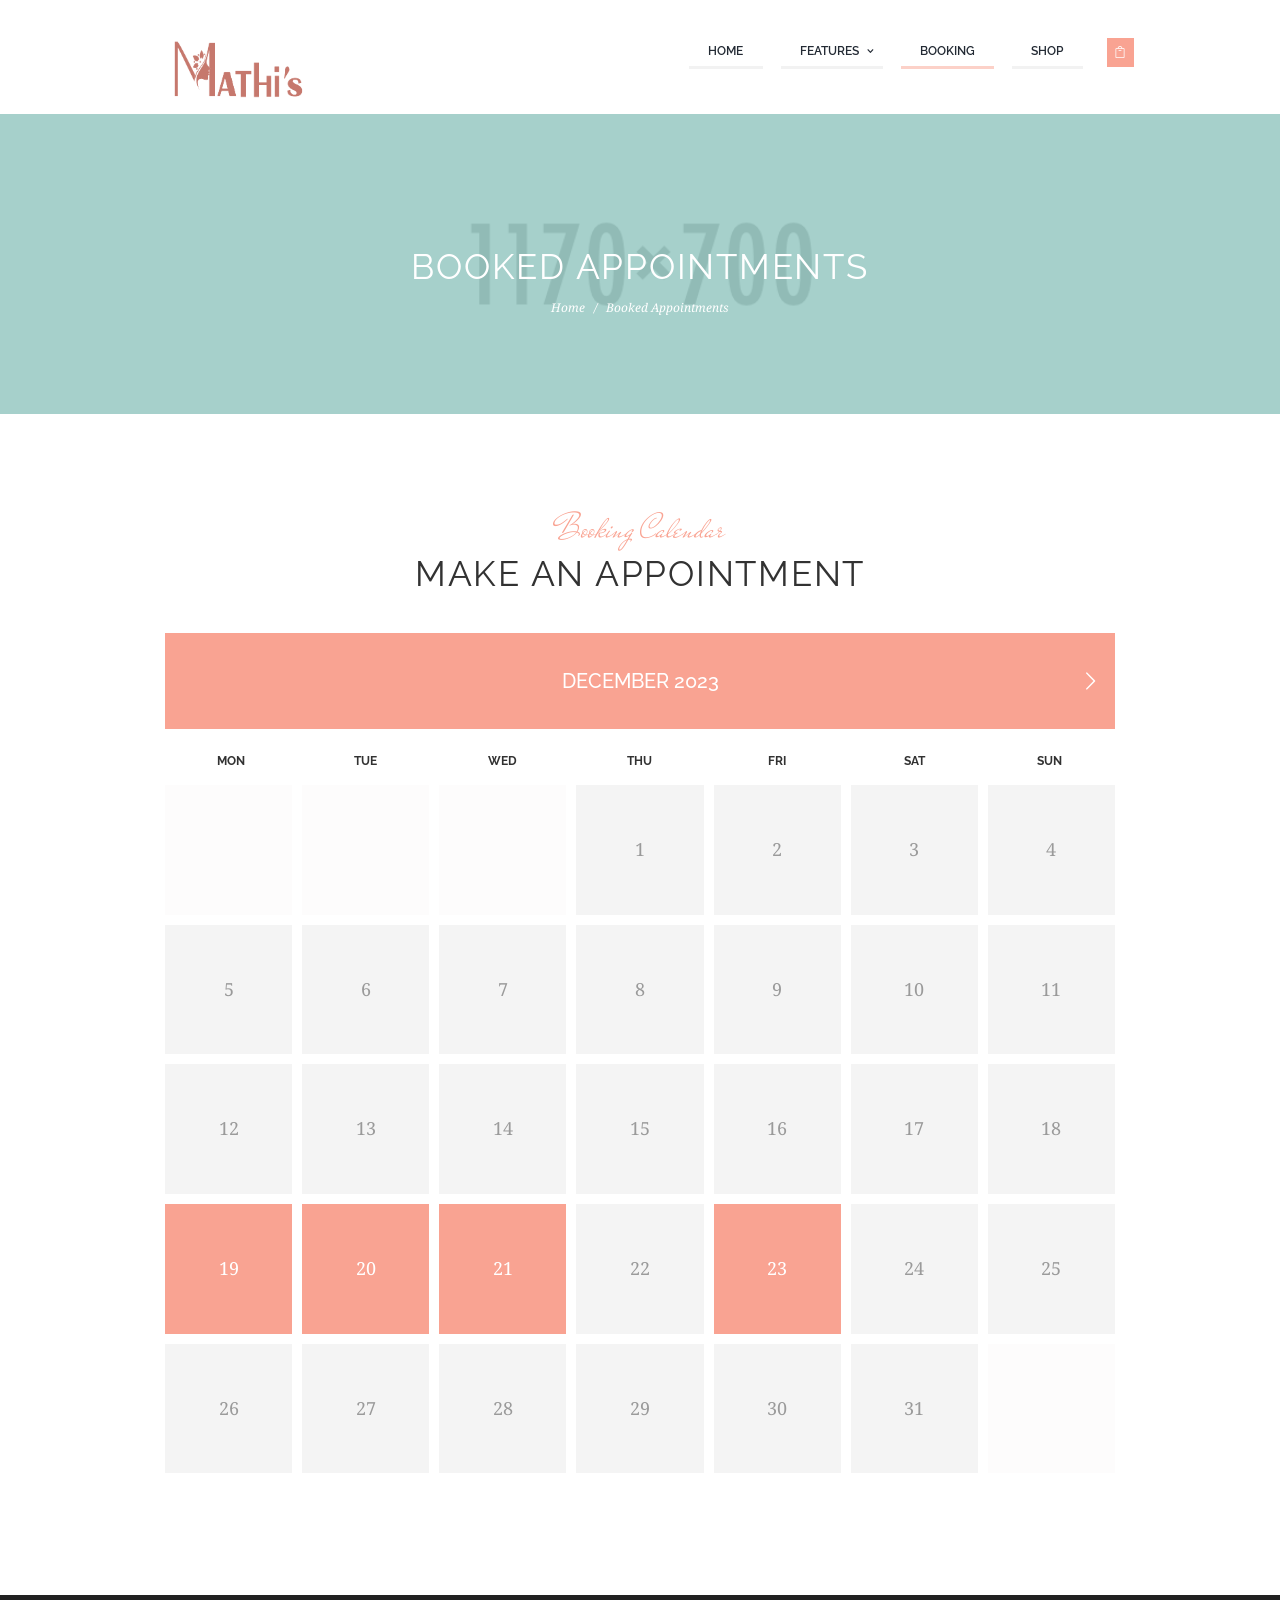
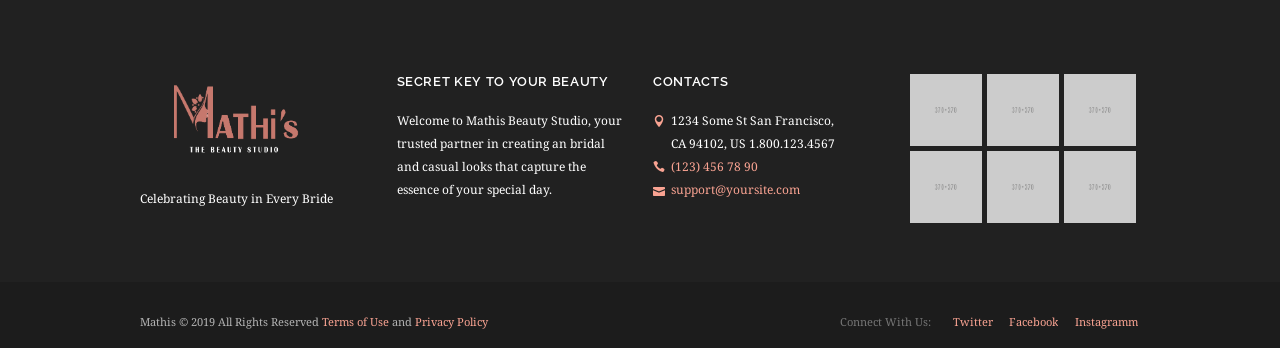
==== booking.html @ c7e11729 "initial commit" ====
<!DOCTYPE html>
<html lang="en-US" class="scheme_original">

<head>
    <title>Classic - Jacqueline</title>
    <meta name="viewport" content="width=device-width, initial-scale=1, maximum-scale=1">
    <meta http-equiv="Content-Type" content="text/html; charset=UTF-8" />
    <link rel='stylesheet' href='css/admin_icon.min.css' type='text/css' media='all' />
    <link rel='stylesheet' href='https://fonts.googleapis.com/css?family=Droid+Serif:400,400i,700,700i|Montserrat:400,700|Mr+De+Haviland|Open+Sans:300,400,600,700,800|Raleway:100,200,300,300i,400,400i,500,600,700,700i,800,900&amp;subset=cyrillic,cyrillic-ext,greek,greek-ext,latin-ext,vietnamese' type='text/css' media='all' />
    <link rel='stylesheet' href='http://maxcdn.bootstrapcdn.com/font-awesome/4.3.0/css/font-awesome.min.css?ver=4.3.0' type='text/css' media='all' />
    <link rel='stylesheet' href='js/vendor/tooltipster/tooltipster.css' type='text/css' media='all' />
    <link rel='stylesheet' href='js/vendor/tooltipster/tooltipster-light.css' type='text/css' media='all' />
    <link rel='stylesheet' href='js/vendor/booked/animations.css' type='text/css' media='all' />
    <link rel='stylesheet' href='js/vendor/booked/styles.css' type='text/css' media='all' />
    <link rel='stylesheet' href='js/vendor/booked/responsive.css' type='text/css' media='all' />
    <link rel='stylesheet' href='css/fontello/css/fontello.css' type='text/css' media='all' />
    <link rel='stylesheet' href='css/style.css' type='text/css' media='all' />
    <link rel='stylesheet' href='css/core.animation.css' type='text/css' media='all' />
    <link rel='stylesheet' href='css/shortcodes.css' type='text/css' media='all' />
    <link rel='stylesheet' href='js/vendor/booked/booked.css' type='text/css' media='all' />
    <link rel='stylesheet' href='css/instagram-widget.css' type='text/css' media='all' />
    <link rel='stylesheet' href='css/skin.css' type='text/css' media='all' />
    <link rel='stylesheet' href='css/custom-style.css' type='text/css' media='all' />
    <link rel='stylesheet' href='css/responsive.css' type='text/css' media='all' />
    <link rel='stylesheet' href='css/skin.responsive.css' type='text/css' media='all' />
    <link rel='stylesheet' href='css/custom.responsive.css' type='text/css' media='all' />
    <link rel='stylesheet' href='js/vendor/grid.layout/grid.layout.min.css' type='text/css' media='all' />
    <link rel='stylesheet' href='css/core.messages.css' type='text/css' media='all' />
    <link rel='stylesheet' href='css/plugins.css' type='text/css' media='all' />
    <link rel='stylesheet' href='css/custom.css' type='text/css' media='all' />
</head>

<body class="booking body_filled theme_skin_less article_style_stretch scheme_original top_panel_show top_panel_above sidebar_hide sidebar_outer_hide preloader wpb-js-composer sc_responsive">
<div id="page_preloader"></div>
<div class="body_wrap">
    <div class="page_wrap">
        <div class="top_panel_fixed_wrap"></div>
        <div class="header_mobile">
            <div class="content_wrap">
                <div class="menu_button icon-menu"></div>
                <div class="logo">
                    <a href="index.html">
                        <img src="images/Asset 1.png" class="logo_main" alt="" width="238" height="56">
                    </a>
                </div>
                <div class="menu_main_cart top_panel_icon">
                    <a href="#" class="top_panel_cart_button" data-items="0" data-summa="&pound;0.00">
                        <span class="contact_icon icon-icon_bag_alt"></span>
                    </a>
                    <ul class="widget_area sidebar_cart sidebar">
                        <li>
                            <div class="widget woocommerce widget_shopping_cart">
                                <div class="hide_cart_widget_if_empty">
                                    <div class="widget_shopping_cart_content">
                                        <ul class="cart_list product_list_widget ">
                                            <li class="empty">No products in the cart.</li>
                                        </ul>
                                    </div>
                                </div>
                            </div>
                        </li>
                    </ul>
                </div>
            </div>
            <div class="side_wrap">
                <div class="close">Close</div>
                <div class="panel_top">
                    <nav class="menu_main_nav_area">
                        <ul class="menu_main_nav">
                            <li class="menu-item"><a href="home-2.html">Home</a></li>
                            <li class="menu-item menu-item-has-children"><a>Features</a>
                                <ul class="sub-menu">
                                    <ul<li class="menu-item "><a href="gallery-grid.html">Gallery</a></li>
                                   
                                    <li class="menu-item menu-item-has-children"><a>About</a>
                                        <ul class="sub-menu">
                                           
                                            <li class="menu-item"><a href="about-us-2.html">About Us</a></li>
                                            <li class="menu-item"><a href="staff.html">Our Staff</a></li>
                                            <li class="menu-item"><a href="contacts.html">Contacts Us</a></li>
                                            <li class="menu-item"><a href="price-tables.html">Price Tables</a></li>
                                            <li class="menu-item"><a href="pricing.html">Pricing</a></li>
                                            <li class="menu-item"><a href="events.html">Events</a></li>
                                            <li class="menu-item"><a href="certificates.html">Gift Certificates</a></li>
                                        </ul>
                                    </li>
                                    <li class="menu-item"><a href="services.html">Service</a></li>
                                    
                                </ul>
                            </li>
                            <li class="menu-item current-menu-item"><a href="booking.html">Booking</a></li>
                            
                            <li class="menu-item"><a href="shop.html">Shop</a></li>
                        </ul>
                    </nav>
                    <div class="search_wrap search_style_regular search_state_fixed search_ajax">
                        <div class="search_form_wrap">
                            <form role="search" method="get" class="search_form" action="#">
                                <button type="submit" class="search_submit icon-search-1" title="Start search"></button>
                                <input type="text" class="search_field" placeholder="Search" value="" name="s" />
                            </form>
                        </div>
                        <div class="search_results widget_area scheme_original">
                            <a class="search_results_close icon-cancel"></a>
                            <div class="search_results_content"></div>
                        </div>
                    </div>
                </div>
                <div class="panel_bottom">
                </div>
            </div>
            <div class="mask"></div>
        </div>
        <header class="top_panel_wrap top_panel_style_7 scheme_original">
            <div class="top_panel_wrap_inner top_panel_inner_style_7 top_panel_position_above">
                <div class="top_panel_middle">
                    <div class="content_wrap">
                        <div class="column-1_3 contact_logo">
                            <div class="logo">
                                <a href="index.html"><img src="images/Asset 1.png" class="logo_main" alt="" width="238" height="56">
                                    <img src="images/Asset 1.png" class="logo_fixed" alt="" width="238" height="56"></a>
                            </div>
                        </div>
                        <div class="column-2_3 menu_main_wrap">
                            <nav class="menu_main_nav_area">
                                <ul class="menu_main_nav">
                                    <li class="menu-item"><a href="home-2.html">Home</a></li>
                                    <li class="menu-item menu-item-has-children"><a>Features</a>
                                        <ul class="sub-menu">
                                            <li class="menu-item "><a href="gallery-grid.html">Gallery</a></li>
                                            
                                            <li class="menu-item menu-item-has-children"><a>About</a>
                                                <ul class="sub-menu">
                                                   
                                                    <li class="menu-item"><a href="about-us-2.html">About Us</a></li>
                                                    <li class="menu-item"><a href="staff.html">Our Staff</a></li>
                                                    <li class="menu-item"><a href="contacts.html">Contacts Us</a></li>
                                                    <li class="menu-item"><a href="price-tables.html">Price Tables</a></li>
                                                    <li class="menu-item"><a href="pricing.html">Pricing</a></li>
                                                    <li class="menu-item"><a href="events.html">Events</a></li>
                                                    <li class="menu-item"><a href="certificates.html">Gift Certificates</a></li>
                                                </ul>
                                            </li>
                                            <li class="menu-item"><a href="services.html">Service</a></li>
                                            
                                        </ul>
                                    </li>
                                    <li class="menu-item current-menu-item"><a href="booking.html">Booking</a></li>
                                    
                                    <li class="menu-item"><a href="shop.html">Shop</a></li>
                                </ul>
                            </nav>
                            <div class="menu_main_cart top_panel_icon">
                                <a href="#" class="top_panel_cart_button" data-items="0" data-summa="&pound;0.00">
                                    <span class="contact_icon icon-icon_bag_alt"></span>
                                </a>
                                <ul class="widget_area sidebar_cart sidebar">
                                    <li>
                                        <div class="widget woocommerce widget_shopping_cart">
                                            <div class="hide_cart_widget_if_empty">
                                                <div class="widget_shopping_cart_content">
                                                    <ul class="cart_list product_list_widget ">
                                                        <li class="empty">No products in the cart.</li>
                                                    </ul>
                                                </div>
                                            </div>
                                        </div>
                                    </li>
                                </ul>
                            </div>
                        </div>
                    </div>
                </div>
            </div>
        </header>
        <section class="top_panel_image">
            <div class="top_panel_image_hover"></div>
            <div class="top_panel_image_header">
                <div class="top_panel_image_icon icon-book-open"></div>
                <h1 class="top_panel_image_title">Booked Appointments</h1>
                <div class="breadcrumbs">
                    <a class="breadcrumbs_item home" href="index.html">Home</a>
                    <span class="breadcrumbs_delimiter"></span>
                    <span class="breadcrumbs_item current">Booked Appointments</span>
                </div>
            </div>
        </section>
        <div class="page_content_wrap page_paddings_yes">
            <div class="content_wrap">
                <div class="content">
                    <article class="post_item post_item_single page">
                        <section class="post_content">
                            <div class="sc_row row sc_row-fluid">
                                <div class="column sc_column_container sc_col-sm-12">
                                    <div class="sc_column-inner ">
                                        <div class="wrapper">
                                            <div class="sc_section sc_section_block aligncenter max_width cu_width-970">
                                                <div class="sc_section_inner">
                                                    <h6 class="sc_section_subtitle sc_item_subtitle">Booking Calendar</h6>
                                                    <h2 class="sc_section_title sc_item_title line_hide">Make an Appointment</h2>
                                                    <div class="sc_section_content_wrap">
                                                        <div class="booked-calendar-shortcode-wrap">
                                                            <div class="booked-calendar-wrap large">
                                                                <table class="booked-calendar" data-calendar-id="53">
                                                                    <thead>
                                                                        <tr>
                                                                            <th colspan="7">
                                                                                <span class="calendarSavingState">
                                                                                    <i class="fa fa-refresh fa-spin"></i>
                                                                                </span>
                                                                                <span class="monthName">December 2023 </span>
                                                                                <a href="#" data-goto="2017-01-01" class="page-right">
                                                                                    <i class="fa fa-arrow-right"></i>
                                                                                </a>
                                                                            </th>
                                                                        </tr>
                                                                        <tr class="days">
                                                                            <th>Mon</th>
                                                                            <th>Tue</th>
                                                                            <th>Wed</th>
                                                                            <th>Thu</th>
                                                                            <th>Fri</th>
                                                                            <th>Sat</th>
                                                                            <th>Sun</th>
                                                                        </tr>
                                                                    </thead>
                                                                    <tbody>
                                                                        <tr class="week">
                                                                            <td data-date="2016-11-28" class="blur"><span class="date"><span class="number">28</span></span></td>
                                                                            <td data-date="2016-11-29" class="blur"><span class="date"><span class="number">29</span></span></td>
                                                                            <td data-date="2016-11-30" class="blur"><span class="date"><span class="number">30</span></span></td>
                                                                            <td data-date="2016-12-1" class="booked prev-date"><span class="date"><span class="number">1</span></span></td>
                                                                            <td data-date="2016-12-2" class="booked prev-date"><span class="date"><span class="number">2</span></span></td>
                                                                            <td data-date="2016-12-3" class="prev-date"><span class="date"><span class="number">3</span></span></td>
                                                                            <td data-date="2016-12-4" class="prev-date"><span class="date"><span class="number">4</span></span></td>
                                                                        </tr>
                                                                        <tr class="week">
                                                                            <td data-date="2016-12-5" class="booked prev-date"><span class="date"><span class="number">5</span></span></td>
                                                                            <td data-date="2016-12-6" class="booked prev-date"><span class="date"><span class="number">6</span></span></td>
                                                                            <td data-date="2016-12-7" class="booked prev-date"><span class="date"><span class="number">7</span></span></td>
                                                                            <td data-date="2016-12-8" class="booked prev-date"><span class="date"><span class="number">8</span></span></td>
                                                                            <td data-date="2016-12-9" class="booked prev-date"><span class="date"><span class="number">9</span></span></td>
                                                                            <td data-date="2016-12-10" class="prev-date"><span class="date"><span class="number">10</span></span></td>
                                                                            <td data-date="2016-12-11" class="prev-date"><span class="date"><span class="number">11</span></span></td>
                                                                        </tr>
                                                                        <tr class="week">
                                                                            <td data-date="2016-12-12" class="booked prev-date"><span class="date"><span class="number">12</span></span></td>
                                                                            <td data-date="2016-12-13" class="today booked prev-date"><span class="date"><span class="number">13</span></span></td>
                                                                            <td data-date="2016-12-14" class="booked prev-date"><span class="date"><span class="number">14</span></span></td>
                                                                            <td data-date="2016-12-15" class="booked prev-date"><span class="date"><span class="number">15</span></span></td>
                                                                            <td data-date="2016-12-16" class="booked prev-date"><span class="date"><span class="number">16</span></span></td>
                                                                            <td data-date="2016-12-17" class="prev-date"><span class="date"><span class="number">17</span></span></td>
                                                                            <td data-date="2016-12-18" class="prev-date"><span class="date"><span class="number">18</span></span></td>
                                                                        </tr>
                                                                        <tr class="week">
                                                                            <td data-date="2016-12-19"><span class="date tooltipster tooltipstered"><span class="number">19</span></span></td>
                                                                            <td data-date="2016-12-20"><span class="date tooltipster tooltipstered"><span class="number">20</span></span></td>
                                                                            <td data-date="2016-12-21"><span class="date tooltipster tooltipstered"><span class="number">21</span></span></td>
                                                                            <td data-date="2016-12-22" class="booked prev-date"><span class="date"><span class="number">22</span></span></td>
                                                                            <td data-date="2016-12-23"><span class="date tooltipster tooltipstered"><span class="number">23</span></span></td>
                                                                            <td data-date="2016-12-24" class="prev-date"><span class="date"><span class="number">24</span></span></td>
                                                                            <td data-date="2016-12-25" class="prev-date"><span class="date"><span class="number">25</span></span></td>
                                                                        </tr>
                                                                        <tr class="week">
                                                                            <td data-date="2016-12-26" class="booked prev-date"><span class="date"><span class="number">26</span></span></td>
                                                                            <td data-date="2016-12-27" class="booked prev-date"><span class="date"><span class="number">27</span></span></td>
                                                                            <td data-date="2016-12-28" class="booked prev-date"><span class="date"><span class="number">28</span></span></td>
                                                                            <td data-date="2016-12-29" class="booked prev-date"><span class="date"><span class="number">29</span></span></td>
                                                                            <td data-date="2016-12-30" class="booked prev-date"><span class="date"><span class="number">30</span></span></td>
                                                                            <td data-date="2016-12-31" class="prev-date"><span class="date"><span class="number">31</span></span></td>
                                                                            <td data-date="2016-13-1" class="blur"><span class="date"><span class="number">1</span></span></td>
                                                                        </tr>
                                                                    </tbody>
                                                                </table>
                                                            </div>
                                                        </div>
                                                    </div>
                                                </div>
                                            </div>
                                        </div>
                                    </div>
                                </div>
                            </div>
                        </section>
                    </article>
                    <section class="related_wrap related_wrap_empty"></section>
                </div>
            </div>
        </div>
        <footer class="footer_wrap widget_area scheme_original">
            <div class="footer_wrap_inner widget_area_inner">
                <div class="content_wrap">
                    <div class="columns_wrap">
                        <aside class="column-1_4 widget widget_socials">
                            <div class="widget_inner">
                                <div class="logo">
                                    <a href="index.html">
                                        <img src="images/Asset 1.png" class="logo_main" alt="" width="100" height="51">
                                    </a>
                                </div>
                                <div class="logo_descr">Celebrating Beauty in Every Bride</div>
                            </div>
                        </aside>
                        <aside class="column-1_4 widget widget_text">
                            <h5 class="widget_title">Secret Key to your Beauty </h5>
                            <div class="logo_descr">Welcome to Mathis Beauty Studio, your trusted partner in creating an bridal and casual looks that capture the essence of your special day.</div>
                        </aside>
                        <aside class="column-1_4 widget widget_text">
                            <h5 class="widget_title">Contacts</h5>
                            <div class="textwidget">
                                <ul class="sc_list_style_iconed ">
                                    <li>
                                        <span class="sc_list_icon icon-icon_pin"></span>
                                        1234 Some St San Francisco,<br/>
                                        CA 94102, US 1.800.123.4567
                                    </li>
                                    <li>
                                        <span class="sc_list_icon icon-icon_phone"></span><a href="tel:+1234567890">(123) 456 78 90</a>
                                    </li>
                                    <li>
                                        <span class="sc_list_icon icon-icon_mail"></span>
                                        <a href="mailto:support@yoursite.com">support@yoursite.com</a>
                                    </li>
                                </ul>
                            </div>
                        </aside>
                        <aside class="column-1_4 widget">
                            <ul class="instagram-pics instagram-size-large">
                                <li>
                                    <a href="//instagram.com/p/BDqPIQOiAb2/" target="_self">
                                        <img src="images/370x370.jpg" alt="" title="Instagram Image" />
                                    </a>
                                </li>
                                <li>
                                    <a href="//instagram.com/p/BDqPG4fCAbs/" target="_self">
                                        <img src="images/370x370.jpg" alt="" title="Instagram Image" />
                                    </a>
                                </li>
                                <li>
                                    <a href="//instagram.com/p/BDqPEx2CAbm/" target="_self">
                                        <img src="images/370x370.jpg" alt="" title="Instagram Image" />
                                    </a>
                                </li>
                                <li>
                                    <a href="//instagram.com/p/BDqPCkuCAbg/" target="_self">
                                        <img src="images/370x370.jpg" alt="" title="Instagram Image" />
                                    </a>
                                </li>
                                <li>
                                    <a href="//instagram.com/p/BDqO_x4CAbY/" target="_self">
                                        <img src="images/370x370.jpg" alt="" title="Instagram Image" />
                                    </a>
                                </li>
                                <li>
                                    <a href="//instagram.com/p/BDqO9VGCAbU/" target="_self">
                                        <img src="images/370x370.jpg" alt="" title="Instagram Image" />
                                    </a>
                                </li>
                            </ul>
                        </aside>
                    </div>
                </div>
            </div>
        </footer>
        <div class="copyright_wrap copyright_style_socials scheme_original">
            <div class="copyright_wrap_inner">
                <div class="content_wrap">
                    <div class="sc_socials sc_socials_type_text sc_socials_shape_square sc_socials_size_tiny">
                        <div class="sc_socials_item">
                            <a href="#" target="_blank" class="social_icons social_twitter">twitter</a>
                        </div>
                        <div class="sc_socials_item">
                            <a href="#" target="_blank" class="social_icons social_facebook">facebook</a>
                        </div>
                        <div class="sc_socials_item">
                            <a href="#" target="_blank" class="social_icons social_instagramm">instagramm</a>
                        </div>
                    </div>
                    <span class="beforeSocials">Connect With Us:</span>
                    <div class="copyright_text">
                        <p>Mathis © 2019 All Rights Reserved
                            <a href="#" target="_blank">Terms of Use</a> and
                            <a href="#" target="_blank">Privacy Policy</a>
                        </p>
                    </div>
                </div>
            </div>
        </div>
    </div>
</div>

<a href="#" class="scroll_to_top icon-up" title="Scroll to top"></a>

<script type='text/javascript' src='js/vendor/jquery/jquery.js'></script>
<script type='text/javascript' src='js/vendor/jquery/jquery-migrate.min.js'></script>
<script type='text/javascript' src='js/vendor/modernizr.min.js'></script>
<script type='text/javascript' src='js/custom/custom.js'></script>
<script type='text/javascript' src='js/vendor/booked/spin.min.js'></script>
<script type='text/javascript' src='js/vendor/booked/spin.jquery.js'></script>
<script type='text/javascript' src='js/vendor/booked/jquery.tooltipster.min.js'></script>
<script type='text/javascript' src='js/vendor/booked/functions.js'></script>
<script type='text/javascript' src='js/vendor/superfish.js'></script>
<script type='text/javascript' src='js/vendor/jquery.slidemenu.js'></script>
<script type='text/javascript' src='js/custom/core.utils.js'></script>
<script type='text/javascript' src='js/custom/core.init.js'></script>
<script type='text/javascript' src='js/custom/theme.init.js'></script>
<script type='text/javascript' src='js/vendor/social-share.js'></script>
<script type='text/javascript' src='js/custom/theme.shortcodes.js'></script>
<script type='text/javascript' src='js/custom/core.messages.js'></script>
<script type='text/javascript' src='js/vendor/grid.layout/grid.layout.min.js'></script>
</body>

</html>
---- css/admin_icon.min.css ----
.icon-wpb-sc_extension_cq,.sc_element-icon.icon-wpb-sc_extension_cq,.wpb-content-layouts .wpb-layout-element-button .icon-wpb-sc_extension_cq,.cq_sc_extension.content_element>.element_wrapper{background-image:url(../img/icon.png)!important}.icon-wpb-sc_extension_cq{background-position:0 0!important}.sc_element-icon.cq_allinone_accordion,.wpb-content-layouts .wpb-layout-element-button .cq_allinone_accordion,.cq_sc_extension_accordion.content_element>.element_wrapper{background-image:url(../img/icon_accordion.png)!important;background-size:32px}.sc_element-icon.cq_allinone_hotspot,.wpb-content-layouts .wpb-layout-element-button .cq_allinone_hotspot,.cq_sc_extension_hotspot.content_element>.element_wrapper{background-image:url(../img/icon_hotspot.png)!important;background-size:32px}.sc_element-icon.cq_allinone_ihover,.wpb-content-layouts .wpb-layout-element-button .cq_allinone_ihover,.cq_sc_extension_ihover.content_element>.element_wrapper{background-image:url(../img/icon_ihover.png)!important;background-size:32px}.sc_element-icon.cq_allinone_faanimation,.wpb-content-layouts .wpb-layout-element-button .cq_allinone_faanimation,.cq_sc_extension_faanimation.content_element>.element_wrapper{background-image:url(../img/icon_faanimation.png)!important;background-size:32px}.sc_element-icon.cq_allinone_dagallery,.wpb-content-layouts .wpb-layout-element-button .cq_allinone_dagallery,.cq_sc_extension_dagallery.content_element>.element_wrapper{background-image:url(../img/icon_dagallery.png)!important;background-size:32px}.sc_element-icon.cq_allinone_mediumgallery,.wpb-content-layouts .wpb-layout-element-button .cq_allinone_mediumgallery,.cq_sc_extension_mediumgallery.content_element>.element_wrapper{background-image:url(../img/icon_mediumgallery.png)!important;background-size:32px}.sc_element-icon.cq_allinone_masonry,.wpb-content-layouts .wpb-layout-element-button .cq_allinone_masonry,.cq_sc_extension_masonry.content_element>.element_wrapper{background-image:url(../img/icon_masonry.png)!important;background-size:32px}.sc_element-icon.cq_allinone_scrollnotification,.wpb-content-layouts .wpb-layout-element-button .cq_allinone_scrollnotification,.cq_sc_extension_scrollnotification.content_element>.element_wrapper{background-image:url(../img/icon_scrollnotification.png)!important;background-size:32px}.sc_element-icon.cq_allinone_timeline,.wpb-content-layouts .wpb-layout-element-button .cq_allinone_timeline,.cq_sc_extension_timeline.content_element>.element_wrapper{background-image:url(../img/icon_timeline.png)!important;background-size:32px}.sc_element-icon.cq_allinone_fluidbox,.wpb-content-layouts .wpb-layout-element-button .cq_allinone_fluidbox,.cq_sc_extension_fluidbox.content_element>.element_wrapper{background-image:url(../img/icon_fluidbox.png)!important;background-size:32px}.sc_element-icon.cq_allinone_productcover,.wpb-content-layouts .wpb-layout-element-button .cq_allinone_productcover,.cq_sc_extension_productcover.content_element>.element_wrapper{background-image:url(../img/icon_productcover.png)!important;background-size:32px}.sc_element-icon.cq_allinone_ribbon,.wpb-content-layouts .wpb-layout-element-button .cq_allinone_ribbon,.cq_sc_extension_ribbon.content_element>.element_wrapper{background-image:url(../img/icon_ribbon.png)!important;background-size:32px}.sc_element-icon.cq_allinone_appmockup,.wpb-content-layouts .wpb-layout-element-button .cq_allinone_appmockup,.cq_sc_extension_appmockup.content_element>.element_wrapper{background-image:url(../img/icon_appmockup.png)!important;background-size:32px}.sc_element-icon.cq_allinone_depthmodal,.wpb-content-layouts .wpb-layout-element-button .cq_allinone_depthmodal,.cq_sc_extension_depthmodal.content_element>.element_wrapper{background-image:url(../img/icon_depthmodal.png)!important;background-size:32px}.sc_element-icon.cq_allinone_profilecard,.wpb-content-layouts .wpb-layout-element-button .cq_allinone_profilecard,.cq_sc_extension_profilecard.content_element>.element_wrapper{background-image:url(../img/icon_profilecard.png)!important;background-size:32px}.sc_element-icon.cq_allinone_testimonial,.wpb-content-layouts .wpb-layout-element-button .cq_allinone_testimonial,.cq_sc_extension_testimonial.content_element>.element_wrapper{background-image:url(../img/icon_testimonial.png)!important;background-size:32px}.sc_element-icon.cq_allinone_tab,.wpb-content-layouts .wpb-layout-element-button .cq_allinone_tab,.cq_sc_extension_tab.content_element>.element_wrapper{background-image:url(../img/icon_tab.png)!important;background-size:32px}.sc_element-icon.cq_allinone_image,.wpb-content-layouts .wpb-layout-element-button .cq_allinone_image,.cq_sc_extension_image.content_element>.element_wrapper{background-image:url(../img/icon_image.png)!important;background-size:32px}.sc_element-icon.cq_allinone_parallax,.wpb-content-layouts .wpb-layout-element-button .cq_allinone_parallax,.cq_sc_extension_parallax.content_element>.element_wrapper{background-image:url(../img/icon_parallax.png)!important;background-size:32px}.sc_element-icon.cq_allinone_stackgallery,.wpb-content-layouts .wpb-layout-element-button .cq_allinone_stackgallery,.cq_sc_extension_stackgallery.content_element>.element_wrapper{background-image:url(../img/icon_stackgallery.png)!important;background-size:32px}.sc_element-icon.cq_allinone_figurenav,.wpb-content-layouts .wpb-layout-element-button .cq_allinone_figurenav,.cq_sc_extension_figurenav.content_element>.element_wrapper{background-image:url(../img/icon_figurenav.png)!important;background-size:32px}.sc_element-icon.cq_allinone_button01,.wpb-content-layouts .wpb-layout-element-button .cq_allinone_button01,.cq_sc_extension_button01.content_element>.element_wrapper{background-image:url(../img/icon_button01.png)!important;background-size:32px}.sc_element-icon.cq_allinone_todolist,.wpb-content-layouts .wpb-layout-element-button .cq_allinone_todolist,.cq_sc_extension_todolist.content_element>.element_wrapper{background-image:url(../img/icon_todolist.png)!important;background-size:32px}.sc_element-icon.cq_allinone_carouselgallery,.wpb-content-layouts .wpb-layout-element-button .cq_allinone_carouselgallery,.cq_sc_extension_carouselgallery.content_element>.element_wrapper{background-image:url(../img/icon_carouselgallery.png)!important;background-size:32px}.sc_element-icon.cq_allinone_zoommagnify,.wpb-content-layouts .wpb-layout-element-button .cq_allinone_zoommagnify,.cq_sc_extension_zoommagnify.content_element>.element_wrapper{background-image:url(../img/icon_zoommagnify.png)!important;background-size:32px}.sc_element-icon.cq_allinone_fullscreenintro,.wpb-content-layouts .wpb-layout-element-button .cq_allinone_fullscreenintro,.cq_sc_extension_fullscreenintro.content_element>.element_wrapper{background-image:url(../img/icon_fullscreenintro.png)!important;background-size:32px}.sc_element-icon.cq_allinone_pagetransition,.wpb-content-layouts .wpb-layout-element-button .cq_allinone_pagetransition,.cq_sc_extension_pagetransition.content_element>.element_wrapper{background-image:url(../img/icon_pagetransition.png)!important;background-size:32px}.sc_element-icon.cq_allinone_thumbcaption,.wpb-content-layouts .wpb-layout-element-button .cq_allinone_thumbcaption,.cq_sc_extension_thumbcaption.content_element>.element_wrapper{background-image:url(../img/icon_thumbcaption.png)!important;background-size:32px}.sc_element-icon.cq_allinone_imagearrow,.wpb-content-layouts .wpb-layout-element-button .cq_allinone_imagearrow,.cq_sc_extension_imagearrow.content_element>.element_wrapper{background-image:url(../img/icon_imagearrow.png)!important;background-size:32px}.sc_element-icon.cq_allinone_metrocarousel,.wpb-content-layouts .wpb-layout-element-button .cq_allinone_metrocarousel,.cq_sc_extension_metrocarousel.content_element>.element_wrapper{background-image:url(../img/icon_metrocarousel.png)!important;background-size:32px}.sc_element-icon.cq_allinone_separator,.wpb-content-layouts .wpb-layout-element-button .cq_allinone_separator,.cq_sc_extension_separator.content_element>.element_wrapper{background-image:url(../img/icon_separator.png)!important;background-size:32px}.sc_element-icon.cq_allinone_materialcard,.wpb-content-layouts .wpb-layout-element-button .cq_allinone_materialcard,.cq_sc_extension_materialcard.content_element>.element_wrapper{background-image:url(../img/icon_materialcard.png)!important;background-size:32px}.sc_element-icon.cq_allinone_cubebox,.wpb-content-layouts .wpb-layout-element-button .cq_allinone_cubebox,.cq_sc_extension_cubebox.content_element>.element_wrapper{background-image:url(../img/icon_cubebox.png)!important;background-size:32px}.sc_element-icon.cq_allinone_sidebyside,.wpb-content-layouts .wpb-layout-element-button .cq_allinone_sidebyside,.cq_sc_extension_sidebyside.content_element>.element_wrapper{background-image:url(../img/icon_sidebyside.png)!important;background-size:32px}.sc_element-icon.cq_allinone_typewriter,.wpb-content-layouts .wpb-layout-element-button .cq_allinone_typewriter,.cq_sc_extension_typewriter.content_element>.element_wrapper{background-image:url(../img/icon_typewriter.png)!important;background-size:32px}.sc_element-icon.cq_allinone_sticker,.wpb-content-layouts .wpb-layout-element-button .cq_allinone_sticker,.cq_sc_extension_sticker.content_element>.element_wrapper{background-image:url(../img/icon_sticker.png)!important;background-size:32px}.sc_element-icon.cq_allinone_imageoverlay,.wpb-content-layouts .wpb-layout-element-button .cq_allinone_imageoverlay,.cq_sc_extension_imageoverlay.content_element>.element_wrapper{background-image:url(../img/icon_imageoverlay.png)!important;background-size:32px}.sc_element-icon.cq_allinone_imageoverlay2,.wpb-content-layouts .wpb-layout-element-button .cq_allinone_imageoverlay2,.cq_sc_extension_imageoverlay2.content_element>.element_wrapper{background-image:url(../img/icon_imageoverlay2.png)!important;background-size:32px}.sc_element-icon.cq_allinone_flipbox,.wpb-content-layouts .wpb-layout-element-button .cq_allinone_flipbox,.cq_sc_extension_flipbox.content_element>.element_wrapper{background-image:url(../img/icon_flipbox.png)!important;background-size:32px}.sc_element-icon.cq_allinone_bannerblock,.wpb-content-layouts .wpb-layout-element-button .cq_allinone_bannerblock,.cq_sc_extension_bannerblock.content_element>.element_wrapper{background-image:url(../img/icon_bannerblock.png)!important;background-size:32px}.sc_element-icon.cq_allinone_beforeafter,.wpb-content-layouts .wpb-layout-element-button .cq_allinone_beforeafter,.cq_sc_extension_beforeafter.content_element>.element_wrapper{background-image:url(../img/icon_beforeafter.png)!important;background-size:32px}.sc_element-icon.cq_allinone_compareslider,.wpb-content-layouts .wpb-layout-element-button .cq_allinone_compareslider,.cq_sc_extension_compareslider.content_element>.element_wrapper{background-image:url(../img/icon_compareslider.png)!important;background-size:32px}.sc_element-icon.cq_allinone_imageaccordion,.wpb-content-layouts .wpb-layout-element-button .cq_allinone_imageaccordion,.cq_sc_extension_imageaccordion.content_element>.element_wrapper{background-image:url(../img/icon_imageaccordion.png)!important;background-size:32px}.sc_element-icon.cq_allinone_profilepanel,.wpb-content-layouts .wpb-layout-element-button .cq_allinone_profilepanel,.cq_sc_extension_profilepanel.content_element>.element_wrapper{background-image:url(../img/icon_profilepanel.png)!important;background-size:32px}.sc_element-icon.cq_allinone_videocover,.wpb-content-layouts .wpb-layout-element-button .cq_allinone_videocover,.cq_sc_extension_videocover.content_element>.element_wrapper{background-image:url(../img/icon_videocover.png)!important;background-size:32px}.sc_element-icon.cq_allinone_stackblock,.wpb-content-layouts .wpb-layout-element-button .cq_allinone_stackblock,.cq_sc_extension_stackblock.content_element>.element_wrapper{background-image:url(../img/icon_stackblock.png)!important;background-size:32px}.sc_element-icon.cq_allinone_gradientbox,.wpb-content-layouts .wpb-layout-element-button .cq_allinone_gradientbox,.cq_sc_extension_gradientbox.content_element>.element_wrapper{background-image:url(../img/icon_gradientbox.png)!important;background-size:32px}.sc_element-icon.cq_allinone_vectorcard,.wpb-content-layouts .wpb-layout-element-button .cq_allinone_vectorcard,.cq_sc_extension_vectorcard.content_element>.element_wrapper{background-image:url(../img/icon_vectorcard.png)!important;background-size:32px}.sc_element-icon.cq_allinone_avatarwithpopup,.wpb-content-layouts .wpb-layout-element-button .cq_allinone_avatarwithpopup,.cq_sc_extension_avatarwithpopup.content_element>.element_wrapper{background-image:url(../img/icon_avatarwithpopup.png)!important;background-size:32px}.sc_element-icon.cq_allinone_coverslider,.wpb-content-layouts .wpb-layout-element-button .cq_allinone_coverslider,.cq_sc_extension_coverslider.content_element>.element_wrapper{background-image:url(../img/icon_coverslider.png)!important;background-size:32px}.sc_element-icon.cq_allinone_colorblock,.wpb-content-layouts .wpb-layout-element-button .cq_allinone_colorblock,.cq_sc_extension_colorblock.content_element>.element_wrapper{background-image:url(../img/icon_colorblock.png)!important;background-size:32px}.sc_element-icon.cq_allinone_testimoniallist,.wpb-content-layouts .wpb-layout-element-button .cq_allinone_testimoniallist,.cq_sc_extension_testimoniallist.content_element>.element_wrapper{background-image:url(../img/icon_testimoniallist.png)!important;background-size:32px}.sc_element-icon.cq_allinone_homeslider,.wpb-content-layouts .wpb-layout-element-button .cq_allinone_homeslider,.cq_sc_extension_homeslider.content_element>.element_wrapper{background-image:url(../img/icon_homeslider.png)!important;background-size:32px}.textarea_raw_html,.wpb-textarea_raw_html{font-family:Arial!important;color:#333!important;font-size:13px!important;height:90px}
---- js/vendor/tooltipster/tooltipster.css ----
.tooltipster-default{border-radius:5px;border:2px solid #000;background:#4c4c4c;color:#fff;}.tooltipster-default .tooltipster-content{font-family:Arial,sans-serif;font-size:14px;line-height:16px;padding:8px 10px;overflow:hidden;}.tooltipster-default .tooltipster-arrow .tooltipster-arrow-border{}.tooltipster-icon{cursor:help;margin-left:4px;}.tooltipster-base{padding:0;font-size:0;line-height:0;position:absolute;left:0;top:0;z-index:9999999;pointer-events:none;width:auto;overflow:visible;}.tooltipster-base .tooltipster-content{overflow:hidden;}.tooltipster-arrow{display:block;text-align:center;width:100%;height:100%;position:absolute;top:0;left:0;z-index:-1;}.tooltipster-arrow span,.tooltipster-arrow-border{display:block;width:0;height:0;position:absolute;}.tooltipster-arrow-top span,.tooltipster-arrow-top-right span,.tooltipster-arrow-top-left span{border-left:8px solid transparent!important;border-right:8px solid transparent!important;border-top:8px solid;bottom:-7px;}.tooltipster-arrow-top .tooltipster-arrow-border,.tooltipster-arrow-top-right .tooltipster-arrow-border,.tooltipster-arrow-top-left .tooltipster-arrow-border{border-left:9px solid transparent!important;border-right:9px solid transparent!important;border-top:9px solid;bottom:-7px;}.tooltipster-arrow-bottom span,.tooltipster-arrow-bottom-right span,.tooltipster-arrow-bottom-left span{border-left:8px solid transparent!important;border-right:8px solid transparent!important;border-bottom:8px solid;top:-7px;}.tooltipster-arrow-bottom .tooltipster-arrow-border,.tooltipster-arrow-bottom-right .tooltipster-arrow-border,.tooltipster-arrow-bottom-left .tooltipster-arrow-border{border-left:9px solid transparent!important;border-right:9px solid transparent!important;border-bottom:9px solid;top:-7px;}.tooltipster-arrow-top span,.tooltipster-arrow-top .tooltipster-arrow-border,.tooltipster-arrow-bottom span,.tooltipster-arrow-bottom .tooltipster-arrow-border{left:0;right:0;margin:0 auto;}.tooltipster-arrow-top-left span,.tooltipster-arrow-bottom-left span{left:6px;}.tooltipster-arrow-top-left .tooltipster-arrow-border,.tooltipster-arrow-bottom-left .tooltipster-arrow-border{left:5px;}.tooltipster-arrow-top-right span,.tooltipster-arrow-bottom-right span{right:6px;}.tooltipster-arrow-top-right .tooltipster-arrow-border,.tooltipster-arrow-bottom-right .tooltipster-arrow-border{right:5px;}.tooltipster-arrow-left span,.tooltipster-arrow-left .tooltipster-arrow-border{border-top:8px solid transparent!important;border-bottom:8px solid transparent!important;border-left:8px solid;top:50%;margin-top:-7px;right:-7px;}.tooltipster-arrow-left .tooltipster-arrow-border{border-top:9px solid transparent!important;border-bottom:9px solid transparent!important;border-left:9px solid;margin-top:-8px;}.tooltipster-arrow-right span,.tooltipster-arrow-right .tooltipster-arrow-border{border-top:8px solid transparent!important;border-bottom:8px solid transparent!important;border-right:8px solid;top:50%;margin-top:-7px;left:-7px;}.tooltipster-arrow-right .tooltipster-arrow-border{border-top:9px solid transparent!important;border-bottom:9px solid transparent!important;border-right:9px solid;margin-top:-8px;}.tooltipster-fade{opacity:0;-webkit-transition-property:opacity;-moz-transition-property:opacity;-o-transition-property:opacity;-ms-transition-property:opacity;transition-property:opacity;}.tooltipster-fade-show{opacity:1;}.tooltipster-grow{-webkit-transform:scale(0,0);-moz-transform:scale(0,0);-o-transform:scale(0,0);-ms-transform:scale(0,0);transform:scale(0,0);-webkit-transition-property:-webkit-transform;-moz-transition-property:-moz-transform;-o-transition-property:-o-transform;-ms-transition-property:-ms-transform;transition-property:transform;-webkit-backface-visibility:hidden;}.tooltipster-grow-show{-webkit-transform:scale(1,1);-moz-transform:scale(1,1);-o-transform:scale(1,1);-ms-transform:scale(1,1);transform:scale(1,1);-webkit-transition-timing-function:cubic-bezier(0.175,0.885,0.320,1);-webkit-transition-timing-function:cubic-bezier(0.175,0.885,0.320,1.15);-moz-transition-timing-function:cubic-bezier(0.175,0.885,0.320,1.15);-ms-transition-timing-function:cubic-bezier(0.175,0.885,0.320,1.15);-o-transition-timing-function:cubic-bezier(0.175,0.885,0.320,1.15);transition-timing-function:cubic-bezier(0.175,0.885,0.320,1.15);}.tooltipster-swing{opacity:0;-webkit-transform:rotateZ(4deg);-moz-transform:rotateZ(4deg);-o-transform:rotateZ(4deg);-ms-transform:rotateZ(4deg);transform:rotateZ(4deg);-webkit-transition-property:-webkit-transform,opacity;-moz-transition-property:-moz-transform;-o-transition-property:-o-transform;-ms-transition-property:-ms-transform;transition-property:transform;}.tooltipster-swing-show{opacity:1;-webkit-transform:rotateZ(0deg);-moz-transform:rotateZ(0deg);-o-transform:rotateZ(0deg);-ms-transform:rotateZ(0deg);transform:rotateZ(0deg);-webkit-transition-timing-function:cubic-bezier(0.230,0.635,0.495,1);-webkit-transition-timing-function:cubic-bezier(0.230,0.635,0.495,2.4);-moz-transition-timing-function:cubic-bezier(0.230,0.635,0.495,2.4);-ms-transition-timing-function:cubic-bezier(0.230,0.635,0.495,2.4);-o-transition-timing-function:cubic-bezier(0.230,0.635,0.495,2.4);transition-timing-function:cubic-bezier(0.230,0.635,0.495,2.4);}.tooltipster-fall{top:0;-webkit-transition-property:top;-moz-transition-property:top;-o-transition-property:top;-ms-transition-property:top;transition-property:top;-webkit-transition-timing-function:cubic-bezier(0.175,0.885,0.320,1);-webkit-transition-timing-function:cubic-bezier(0.175,0.885,0.320,1.15);-moz-transition-timing-function:cubic-bezier(0.175,0.885,0.320,1.15);-ms-transition-timing-function:cubic-bezier(0.175,0.885,0.320,1.15);-o-transition-timing-function:cubic-bezier(0.175,0.885,0.320,1.15);transition-timing-function:cubic-bezier(0.175,0.885,0.320,1.15);}.tooltipster-fall-show{}.tooltipster-fall.tooltipster-dying{-webkit-transition-property:all;-moz-transition-property:all;-o-transition-property:all;-ms-transition-property:all;transition-property:all;top:0px!important;opacity:0;}.tooltipster-slide{left:-40px;-webkit-transition-property:left;-moz-transition-property:left;-o-transition-property:left;-ms-transition-property:left;transition-property:left;-webkit-transition-timing-function:cubic-bezier(0.175,0.885,0.320,1);-webkit-transition-timing-function:cubic-bezier(0.175,0.885,0.320,1.15);-moz-transition-timing-function:cubic-bezier(0.175,0.885,0.320,1.15);-ms-transition-timing-function:cubic-bezier(0.175,0.885,0.320,1.15);-o-transition-timing-function:cubic-bezier(0.175,0.885,0.320,1.15);transition-timing-function:cubic-bezier(0.175,0.885,0.320,1.15);}.tooltipster-slide.tooltipster-slide-show{}.tooltipster-slide.tooltipster-dying{-webkit-transition-property:all;-moz-transition-property:all;-o-transition-property:all;-ms-transition-property:all;transition-property:all;left:0px!important;opacity:0;}.tooltipster-content-changing{opacity:0.5;-webkit-transform:scale(1.1,1.1);-moz-transform:scale(1.1,1.1);-o-transform:scale(1.1,1.1);-ms-transform:scale(1.1,1.1);transform:scale(1.1,1.1);}
---- js/vendor/tooltipster/tooltipster-light.css ----
.tooltipster-light{border-radius:3px;border:1px solid #ccc;-moz-box-shadow:0 2px 3px rgba(0,0,0,0.15);-webkit-box-shadow:0 2px 3px rgba(0,0,0,0.15);box-shadow:0 2px 3px rgba(0,0,0,0.15);background:#fff;color:#888;}.tooltipster-light .tooltipster-content{font-family:Arial,sans-serif;font-size:14px;line-height:16px;padding:8px 10px;}
---- js/vendor/booked/animations.css ----
@keyframes booked-flyin{0%{opacity:0;transform:translateY(-40px);-webkit-transform:translateY(-40px);-moz-transform:translateY(-40px);-ms-transform:translateY(-40px);-o-transform:translateY(-40px);}100%{opacity:1;transform:translateY(0);-webkit-transform:translateY(0);-moz-transform:translateY(0);-ms-transform:translateY(0);-o-transform:translateY(0);}}@-webkit-keyframes booked-flyin{0%{opacity:0;transform:translateY(-40px);-webkit-transform:translateY(-40px);-moz-transform:translateY(-40px);-ms-transform:translateY(-40px);-o-transform:translateY(-40px);}100%{opacity:1;transform:translateY(0);-webkit-transform:translateY(0);-moz-transform:translateY(0);-ms-transform:translateY(0);-o-transform:translateY(0);}}@-moz-keyframes booked-flyin{0%{opacity:0;transform:translateY(-40px);-webkit-transform:translateY(-40px);-moz-transform:translateY(-40px);-ms-transform:translateY(-40px);-o-transform:translateY(-40px);}100%{opacity:1;transform:translateY(0);-webkit-transform:translateY(0);-moz-transform:translateY(0);-ms-transform:translateY(0);-o-transform:translateY(0);}}@-ms-keyframes booked-flyin{0%{opacity:0;transform:translateY(-40px);-webkit-transform:translateY(-40px);-moz-transform:translateY(-40px);-ms-transform:translateY(-40px);-o-transform:translateY(-40px);}100%{opacity:1;transform:translateY(0);-webkit-transform:translateY(0);-moz-transform:translateY(0);-ms-transform:translateY(0);-o-transform:translateY(0);}}@-o-keyframes booked-flyin{0%{opacity:0;transform:translateY(-40px);-webkit-transform:translateY(-40px);-moz-transform:translateY(-40px);-ms-transform:translateY(-40px);-o-transform:translateY(-40px);}100%{opacity:1;transform:translateY(0);-webkit-transform:translateY(0);-moz-transform:translateY(0);-ms-transform:translateY(0);-o-transform:translateY(0);}}@keyframes booked-flyout{0%{opacity:1;transform:translateY(0);-webkit-transform:translateY(0);-moz-transform:translateY(0);-ms-transform:translateY(0);-o-transform:translateY(0);}100%{opacity:0;transform:translateY(-40px);-webkit-transform:translateY(-40px);-moz-transform:translateY(-40px);-ms-transform:translateY(-40px);-o-transform:translateY(-40px);}}@-webkit-keyframes booked-flyout{0%{opacity:1;transform:translateY(0);-webkit-transform:translateY(0);-moz-transform:translateY(0);-ms-transform:translateY(0);-o-transform:translateY(0);}100%{opacity:0;transform:translateY(-40px);-webkit-transform:translateY(-40px);-moz-transform:translateY(-40px);-ms-transform:translateY(-40px);-o-transform:translateY(-40px);}}@-moz-keyframes booked-flyout{0%{opacity:1;transform:translateY(0);-webkit-transform:translateY(0);-moz-transform:translateY(0);-ms-transform:translateY(0);-o-transform:translateY(0);}100%{opacity:0;transform:translateY(-40px);-webkit-transform:translateY(-40px);-moz-transform:translateY(-40px);-ms-transform:translateY(-40px);-o-transform:translateY(-40px);}}@-ms-keyframes booked-flyout{0%{opacity:1;transform:translateY(0);-webkit-transform:translateY(0);-moz-transform:translateY(0);-ms-transform:translateY(0);-o-transform:translateY(0);}100%{opacity:0;transform:translateY(-40px);-webkit-transform:translateY(-40px);-moz-transform:translateY(-40px);-ms-transform:translateY(-40px);-o-transform:translateY(-40px);}}@-o-keyframes booked-flyout{0%{opacity:1;transform:translateY(0);-webkit-transform:translateY(0);-moz-transform:translateY(0);-ms-transform:translateY(0);-o-transform:translateY(0);}100%{opacity:0;transform:translateY(-40px);-webkit-transform:translateY(-40px);-moz-transform:translateY(-40px);-ms-transform:translateY(-40px);-o-transform:translateY(-40px);}}@keyframes booked-fadein{0%{opacity:0;}100%{opacity:1;}}@-webkit-keyframes booked-fadein{0%{opacity:0;}100%{opacity:1;}}@-moz-keyframes booked-fadein{0%{opacity:0;}100%{opacity:1;}}@-ms-keyframes booked-fadein{0%{opacity:0;}100%{opacity:1;}}@-o-keyframes booked-fadein{0%{opacity:0;}100%{opacity:1;}}@keyframes booked-fadeout{0%{opacity:1;}100%{opacity:0;}}@-webkit-keyframes booked-fadeout{0%{opacity:1;}100%{opacity:0;}}@-moz-keyframes booked-fadeout{0%{opacity:1;}100%{opacity:0;}}@-ms-keyframes booked-fadeout{0%{opacity:1;}100%{opacity:0;}}@-o-keyframes booked-fadeout{0%{opacity:1;}100%{opacity:0;}}
---- js/vendor/booked/styles.css ----
body .calendarSavingState,body #data-ajax-url{display:none;}body .bookedClearFix:after{content:"";display:table;clear:both;}body table.booked-calendar th,body table.booked-calendar td{font-family:"Montserrat",sans-serif;font-weight:400;}body #booked-profile-page input[type=submit],body #booked-profile-page button,body table.booked-calendar input[type=submit],body table.booked-calendar button,body .booked-modal input[type=submit],body .booked-modal button{-webkit-appearance:none;font-family:"Open Sans",sans-serif;height:auto;font-size:12px;display:inline-block;padding:0 12px;background:#eee;color:#333;line-height:32px;text-shadow:none;-moz-box-shadow:none;-webkit-box-shadow:none;box-shadow:none;border:1px solid #ccc;;}body #booked-profile-page input[type=submit].button-primary,body table.booked-calendar input[type=submit].button-primary,body .booked-modal input[type=submit].button-primary{-webkit-appearance:none;font-family:"Open Sans",sans-serif;height:auto;color:#fff;border:1px solid}body #booked-profile-page input[type=submit]:hover,body #booked-profile-page button:hover,body table.booked-calendar input[type=submit]:hover,body table.booked-calendar button:hover,body .booked-modal input[type=submit]:hover,body .booked-modal button:hover{background:#ddd;color:#000;height:auto;text-shadow:none;-moz-box-shadow:none;-webkit-box-shadow:none;box-shadow:none;border:1px solid #ccc}body #booked-profile-page input[type=submit].button-primary:hover,body table.booked-calendar input[type=submit].button-primary:hover,body .booked-modal input[type=submit].button-primary:hover{color:#fff;height:auto;border:1px solid}body table.booked-calendar{box-sizing:border-box;text-shadow:none!important;box-shadow:none!important;}body table.booked-calendar thead th .page-right,body table.booked-calendar thead th .page-left{color:#fff!important;}body table.booked-calendar thead th{background:none!important;text-align:center!important;color:#fff!important;}body table.booked-calendar tbody td{padding:0;text-align:center;}body .booked-calendar-wrap{margin:0 0 30px;}body table.booked-calendar{padding:0;background:#F1F1F1;border-spacing:0;border-collapse:collapse;width:100%;}body table.booked-calendar thead{color:#fff;text-transform:uppercase;}body table.booked-calendar th{text-align:center;position:relative;font-size:20px;width:14.285%;border:1px solid;padding:21px 0;line-height:1;}body table.booked-calendar tr.days{color:#fff;text-transform:uppercase;}body table.booked-calendar tr.days th{padding:13px 0 12px;border:1px solid;font-size:14px;}body table.booked-calendar th .monthName a{font-size:12px;position:relative;top:-3px;padding-left:10px;text-decoration:none;text-transform:none;color:#fff;color:rgba(255,255,255,0.25);}body table.booked-calendar th .monthName a:hover{color:rgba(255,255,255,0.50);}body table.booked-calendar th .page-left{font-size:24px;color:#fff;position:absolute;left:20px;top:19px;}body table.booked-calendar th .page-right{font-size:24px;color:#fff;position:absolute;right:20px;top:19px;}body table.booked-calendar th .page-left:hover{left:19px;}body table.booked-calendar th .page-right:hover{right:19px;}body table.booked-calendar td{text-align:center;overflow:hidden;position:relative;font-size:20px;color:#333;padding:0;border:1px solid #ddd;}body table.booked-calendar td .date{background:#fff;display:block;width:100%;}body table.booked-calendar td .date .number{display:inline-block;-moz-border-radius:25px;-webkit-border-radius:25px;border-radius:25px;width:40px;height:40px;line-height:40px;}body table.booked-calendar td.today .date{background:#e3f2f9;color:#000;}body table.booked-calendar td:hover .date{background:#f9f9f9;cursor:pointer;color:#000;}body table.booked-calendar td.today:hover .date{background:#eff7fb;}body table.booked-calendar tr.week td.active{/* border-bottom-color:#ddd; */}body table.booked-calendar tr.week td.active .date{/* background:#ddd; */color:#555;}body table.booked-calendar tr.week td.active .date .number{border:none;background:#fff;color:#000;}body table.booked-calendar tr.week td.active{background:#ddd;}body table.booked-calendar tr.entryBlock{background:#ddd;color:#fff;}body table.booked-calendar tr.entryBlock td{padding:2%;text-align:left;color:#fff;border-bottom-color:#ddd;}body table.booked-calendar tr.entryBlock.loading td{height:132px;}body table.booked-calendar td.prev-date .date,body table.booked-calendar td.prev-date:hover .date{cursor:default;background:#f9f9f9;color:#bbb;}body table.booked-calendar td.blur .date,body table.booked-calendar td.blur:hover .date{cursor:default;background:#eee;color:#ddd;}body table.booked-calendar td.booked .date,body table.booked-calendar td.booked:hover .date{cursor:default;background:#ffeae7;color:#f0b1a1;}body table.booked-calendar tr.week td.active .date,body table.booked-calendar tr.week td.active:hover .date{/* background:#ddd; */}body table.booked-calendar .booked-appt-list{transform:scale(0.95);display:none;color:#000;background:#fff;padding:30px 35px 10px;font-size:15px;line-height:1.7;}body table.booked-calendar .booked-appt-list.shown{transform:scale(1);}body table.booked-calendar .booked-appt-list h2{color:#555;font-size:20px;margin:0 0 20px;}body table.booked-calendar .booked-appt-list p{font-family:"Open Sans",sans-serif;color:#888;font-weight:400;margin:0 0 20px;}body table.booked-calendar .booked-appt-list .timeslot{box-sizing:border-box;line-height:1.8;font-family:"Open Sans",sans-serif;color:#888;border-top:1px solid #ddd;}body table.booked-calendar .booked-appt-list .timeslot.faded{opacity:0.25;}body table.booked-calendar .booked-appt-list .timeslot:hover{background:#f9f9f9;}body table.booked-calendar .booked-appt-list .timeslot:last-child{margin:0 0 20px;}body table.booked-calendar .booked-appt-list .timeslot .timeslot-time{padding:13px 0 13px 15px;box-sizing:border-box;float:left;}body table.booked-calendar .booked-appt-list .timeslot .timeslot-time i.fa{color:#aaa;}body table.booked-calendar .booked-appt-list .timeslot .timeslot-count{padding:13px 0;box-sizing:border-box;float:left;}body table.booked-calendar .booked-appt-list .timeslot .timeslot-people{padding:10px 10px 10px 0;box-sizing:border-box;float:right;}body table.booked-calendar .booked-appt-list .timeslot .timeslot-time{width:30%;font-weight:600;color:#555;font-size:16px;}body table.booked-calendar .booked-appt-list .timeslot .timeslot-count{padding-left:15px;border-left:1px solid #ddd;width:40%;}body table.booked-calendar .booked-appt-list .timeslot .timeslot-count.count-wide{width:70%;}body table.booked-calendar .booked-appt-list .timeslot .spots-available{text-transform:uppercase;font-size:11px;display:block;line-height:2.7;color:#aaa;}body table.booked-calendar .booked-appt-list .timeslot .spots-available.empty{color:#E35656;}body table.booked-calendar .booked-appt-list .timeslot .timeslot-people{width:30%;}body table.booked-calendar .booked-appt-list .timeslot .timeslot-people button{float:right;margin:0 0 0 10px}body table.booked-calendar .booked-appt-list .timeslot .timeslot-people button .button-timeslot{display:none;}body table.booked-calendar .booked-appt-list .timeslot a{font-weight:600;text-decoration:none;}body table.booked-calendar .booked-appt-list .timeslot .timeslot-people button{color:#fff;border:1px solid;}body table.booked-calendar .booked-appt-list .timeslot .timeslot-people button:hover{border:1px solid;}body table.booked-calendar .booked-appt-list .timeslot .timeslot-people button[disabled],body table.booked-calendar .booked-appt-list .timeslot .timeslot-people button[disabled]:hover{cursor:default!important;background:#eee!important;border-color:#ddd!important;color:#aaa!important;}body table.booked-calendar .timeslot-count strong{display:block;text-transform:uppercase;margin:20px 0 10px;}body table.booked-calendar .appt-block{width:80%;border-top:1px solid #ddd;display:block;padding:10px 0;}body table.booked-calendar .timeslot-count button{float:right;margin:0 0 0 10px;}body table.booked-calendar .timeslot-count a.delete{float:left;margin:0 10px 0 0;font-size:20px;line-height:1.3;color:#F59E9E;}body table.booked-calendar .timeslot-count a.delete:hover{color:#E35656;}body table.booked-calendar tr.week td.active:hover .count{top:-40px;}body .booked-calendarSwitcher{box-sizing:border-box;display:inline-block;margin:0;padding:8px 10px 9px 12px;color:#fff;-moz-border-radius:5px 5px 0 0;-webkit-border-radius:5px 5px 0 0;border-radius:5px 5px 0 0;}body .booked-calendarSwitcher p{line-height:1;margin:0;}body .booked-calendarSwitcher p i.fa{font-size:14px;margin:0 5px 0 0;position:relative;color:#fff;}body .booked-calendarSwitcher select{font-size:14px;min-width:200px;border:none;color:#fff;}body .booked-calendarSwitcher select:active,body .booked-calendarSwitcher select:focus{-moz-box-shadow:none;-webkit-box-shadow:none;box-shadow:none;outline:none;}body .booked-calendar-wrap.small table.booked-calendar thead th{font-size:16px;padding:13px 0 10px;}body .booked-calendar-wrap.small table.booked-calendar thead tr.days th{font-size:11px;padding:7px 0 5px;}body .booked-calendar-wrap.small table.booked-calendar td{font-size:13px;}body .booked-calendar-wrap.small table.booked-calendar thead th .page-left{left:10px;top:11px;font-size:15px;}body .booked-calendar-wrap.small table.booked-calendar thead th .page-right{right:10px;top:11px;font-size:15px;}body .booked-calendar-wrap.small table.booked-calendar thead th .page-left:hover{left:9px;}body .booked-calendar-wrap.small table.booked-calendar thead th .page-right:hover{right:9px;}body .booked-calendar-wrap.small table.booked-calendar th .monthName a{top:-2px;font-size:10px;}body .booked-calendar-wrap.small table.booked-calendar td .count{display:none;}body .booked-calendar-wrap.small table.booked-calendar td .date{height:100%;}body .booked-calendar-wrap.small table.booked-calendar td .date .number{border:none;display:inline-block;-moz-border-radius:0;-webkit-border-radius:0;border-radius:0;transform:scale(1);width:auto;height:auto;line-height:100%;}body .booked-calendar-wrap.small table.booked-calendar td.blur .date,body .booked-calendar-wrap.small table.booked-calendar td.blur:hover .date{cursor:default;background:#EEEEEE;color:#ccc;}body .booked-calendar-wrap.small table.booked-calendar td.booked .date,body .booked-calendar-wrap.small table.booked-calendar td.booked:hover .date{cursor:default;background:#FFE4DF;color:#F15934;}body .booked-calendar-wrap.small table.booked-calendar td.today .date{background:#e3f2f9;color:#555;}body .booked-calendar-wrap.small table.booked-calendar td.today:hover .date{background:#eff7fb;color:#555;}body .booked-calendar-wrap.small table.booked-calendar td:hover .date{background:#f9f9f9;cursor:pointer;color:#000;}body .booked-calendar-wrap.small table.booked-calendar tr.week td.active .date .number{border:none;transform:scale(1.5);background:none;color:#000;}body .booked-calendar-wrap.small table.booked-calendar tr.entryBlock td{padding:5%;}body .booked-calendar-wrap.small table.booked-calendar .booked-appt-list{max-height:170px;overflow-y:scroll;overflow-x:hidden;padding:15px 20px 10px;}body .booked-calendar-wrap.small table.booked-calendar .booked-appt-list h2{text-align:center;margin:0 0 15px;font-size:12px;}body .booked-calendar-wrap.small table.booked-calendar .booked-appt-list .timeslot{border-top:0;margin:0 0 10px;}body .booked-calendar-wrap.small table.booked-calendar .booked-appt-list .timeslot .timeslot-time,body .booked-calendar-wrap.small table.booked-calendar .booked-appt-list .timeslot .timeslot-count{display:none;}body .booked-calendar-wrap.small table.booked-calendar .booked-appt-list .timeslot .timeslot-people{width:100%;padding:0;}body .booked-calendar-wrap.small table.booked-calendar .booked-appt-list .timeslot .timeslot-people button{float:none;margin:0;width:100%;text-align:center;}body .booked-calendar-wrap.small table.booked-calendar .booked-appt-list .timeslot .timeslot-people button .button-timeslot{display:block;font-weight:600;font-size:13px;}body .booked-calendar-wrap.small table.booked-calendar .booked-appt-list .timeslot .timeslot-people button .button-text{display:none;}body .booked-calendar-wrap.small table.booked-calendar td.prev-date .date,body .booked-calendar-wrap.small table.booked-calendar td.prev-date:hover .date{cursor:default;background:#f9f9f9;color:#bbb;}body .booked-calendar-wrap.small table.booked-calendar td.blur .date,body .booked-calendar-wrap.small table.booked-calendar td.blur:hover .date{cursor:default;background:#eee;color:#ddd;}body .booked-calendar-wrap.small table.booked-calendar td.booked .date,body .booked-calendar-wrap.small table.booked-calendar td.booked:hover .date{cursor:default;background:#ffeae7;color:#f0b1a1;}body .booked-calendar-wrap.small table.booked-calendar tr.week td.active .date,body .booked-calendar-wrap.small table.booked-calendar tr.week td.active:hover .date{background:#ddd;}body .booked-form{font-family:"Open Sans",sans-serif;padding-top:5px;}body .booked-form .field{margin:5px 0 7px;}body .booked-form .field:after{content:"";display:table;clear:both;}body .booked-form input[type=radio],body .booked-form input[type=checkbox]{position:relative;top:2px;}body .booked-form .field select,body .booked-form .field input[type=text],body .booked-form .field input[type=password],body .booked-form .field input[type=tel],body .booked-form .field input[type=email]{background:#fff;border:1px solid #ccc;font-family:"Open Sans",sans-serif;box-sizing:border-box;margin-right:1.5%;width:49.2%;float:left;}body .booked-form .field input:last-child{margin-right:0;}body .booked-form .field input[type=text],body .booked-form .field input[type=password],body .booked-form .field input[type=tel],body .booked-form .field input[type=email]{font-size:13px;padding:7px 10px;color:#aaa;-moz-border-radius:3px;-webkit-border-radius:3px;border-radius:3px;}body .booked-form .field input.hasContent{color:#555;}body .booked-form .field input.large,body .booked-form .field select.large{width:100%;margin-right:1px;width:99.8%;}body .booked-form .spacer{padding:5px 0 0 0;margin:0;display:block;}body .booked-form .spacer.big{padding:25px 0 0;}body .booked-form hr{border:none;border-top:1px solid #ddd;padding:20px 0 0 0;margin:25px 0 0 0;}body .booked-form .condition-block{display:none;}body .booked-form .condition-block.default{display:block;}body .booked-form input[type=submit],body .booked-form button{float:left;margin:0 10px 0 0;}body .booked-form .field label.field-label{display:block;font-weight:bold;padding:10px 0 8px;}body .booked-form .field textarea{height:100px;width:100%;box-sizing:border-box;}body .booked-form .field .checkbox-radio-block{display:block;padding:0 0 3px 10px;}body .booked-form .field .checkbox-radio-block label{display:inline-block;padding-left:7px;position:relative;top:3px;}body .booked-form .cf-block{margin:0 0 25px;-moz-border-radius:3px;-webkit-border-radius:3px;border-radius:3px;}body .booked-form .cf-block select{font-size:13px;width:100%;height:33px;margin-right:0;}body .booked-form .cf-block input,body .booked-form .cf-block textarea{}body .booked-form .required-asterisk{color:#E35656;margin:-1px 0 0 7px;}body .booked-form #ajaxlogin{width:100%;}body .booked-form #ajaxlogin p.status{display:none;padding:15px 0 0;margin:0;font-size:15px;color:#888;}body img.captcha-image{position:relative;top:5px;left:5px;}body #booked-page-form p.captcha,body .booked-modal .bm-window p.captcha{margin:-14px 0 10px;}body .booked-modal{font-family:"Open Sans",sans-serif;padding-top:120px;padding-bottom:120px;position:fixed;z-index:1111;top:0;right:0;bottom:0;left:0;}body .booked-modal hr{border-top:1px solid #ddd;background:none;}body .booked-modal .bm-overlay{animation:booked-fadein 0.2s;-webkit-animation:booked-fadein 0.2s;-moz-animation:booked-fadein 0.2s;-ms-animation:booked-fadein 0.2s;-o-animation:booked-fadein 0.2s;-webkit-backface-visibility:hidden;position:fixed;background:#000;background:rgba(0,0,0,0.4);top:0;right:0;bottom:0;left:0;}body .booked-modal .bm-window{animation:booked-flyin 0.2s;-webkit-animation:booked-flyin 0.2s;-moz-animation:booked-flyin 0.2s;-ms-animation:booked-flyin 0.2s;-o-animation:booked-flyin 0.2s;-webkit-backface-visibility:hidden;padding:30px 30px 25px;width:450px;position:relative;margin:0 auto;background:#fff;-moz-border-radius:5px;-webkit-border-radius:5px;border-radius:5px;}body .booked-modal.bm-closing .bm-overlay{animation:booked-fadeout 0.2s;-webkit-animation:booked-fadeout 0.2s;-moz-animation:booked-fadeout 0.2s;-ms-animation:booked-fadeout 0.2s;-o-animation:booked-fadeout 0.2s;-webkit-backface-visibility:hidden;}body .booked-modal.bm-closing .bm-window{animation:booked-flyout 0.2s;-webkit-animation:booked-flyout 0.2s;-moz-animation:booked-flyout 0.2s;-ms-animation:booked-flyout 0.2s;-o-animation:booked-flyout 0.2s;-webkit-backface-visibility:hidden;}body .booked-modal .bm-window{background:#f5f5f5;overflow-y:scroll;}body .booked-modal .bm-window p{margin:0 0 15px;font-size:13px;}body .booked-modal .bm-window p small{display:block;margin:0 0 15px;color:#888;text-transform:uppercase;font-size:13px;font-weight:600;}body .booked-modal .bm-window p.name{font-size:15px;margin:0 0 20px;}body .booked-modal .bm-window p strong{font-size:12px;text-transform:uppercase;display:inline-block;padding-right:3px;}body .booked-modal .bm-window a{text-decoration:none;}body .booked-modal .bm-window .close{line-height:1;color:#F59E9E;font-size:20px;position:absolute;top:30px;right:30px;}body .booked-modal .bm-window .close:hover{color:#E35656;}body .booked-modal .bm-window p i.fa{color:#888;}body #booked-profile-page{position:relative;}body #booked-profile-page .booked-profile-header{-moz-border-radius:3px 3px 0 0;-webkit-border-radius:3px 3px 0 0;border-radius:3px 3px 0 0;min-height:73px;border:1px solid;padding:20px 25px;position:relative;box-sizing:content-box;}body #booked-profile-page .booked-profile-header .booked-logout-button{padding:0 10px;line-height:2;-moz-box-shadow:0 1px 2px rgba(0,0,0,0.10);-webkit-box-shadow:0 1px 2px rgba(0,0,0,0.10);box-shadow:0 1px 2px rgba(0,0,0,0.10);position:absolute;top:20px;right:20px;font-size:13px;text-decoration:none;display:inline-block;-moz-border-radius:3px;-webkit-border-radius:3px;border-radius:3px;}body #booked-profile-page .booked-avatar{width:65px;position:absolute;top:25px;left:25px;}body #booked-profile-page .booked-avatar img{width:100%;height:auto;-moz-border-radius:3px;-webkit-border-radius:3px;border-radius:3px;}body #booked-profile-page .booked-info{width:100%;padding-left:85px;-moz-box-sizing:border-box;box-sizing:border-box;float:left;}body #booked-profile-page .booked-user *{margin:0;padding:0;line-height:1.6;color:#fff;}body #booked-profile-page .booked-user h3{margin:0 0 5px;padding:0;font-size:17px;}body #booked-profile-page .booked-user h3.title-only{margin-top:23px;}body #booked-profile-page .booked-user h3.url-only{margin-top:9px;}body #booked-profile-page .booked-user p{margin:0 0 7px;padding:0;font-size:13px;}body #booked-profile-page.me .booked-user p{width:80%;}body #booked-profile-page .booked-user h3 a,body #booked-profile-page .booked-user p a{text-decoration:none;}body #booked-profile-page .booked-counts{float:right;width:25%;margin-left:5%;}body #booked-profile-page .booked-counts span{display:block;text-align:right;font-size:12px;line-height:2.1;}body #booked-profile-page .booked-counts i.fa{display:inline-block;padding-right:7px;}body #booked-profile-page .booked-tabs{border:1px solid;border-top:0;border-bottom:0;list-style:none;margin:0;padding:0;}body #booked-profile-page .booked-tabs li{float:left;display:inline-block;margin:0;padding:0;}body #booked-profile-page .booked-tabs li a{border-right:1px solid;display:block;text-decoration:none;padding:0 15px;line-height:40px;}body #booked-profile-page .booked-tabs li a i.fa{display:inline-block;padding-right:7px;}body #booked-profile-page .booked-tab-content{-moz-border-radius:0 0 3px 3px;-webkit-border-radius:0 0 3px 3px;border-radius:0 0 3px 3px;display:none;padding:35px;border:1px solid;border-top:0;}body #booked-profile-page .booked-tabs.login{border-top:1px solid;}body #booked-profile-page .cf-meta-values-hidden{display:none;border-left:5px solid #ddd;margin:15px 0 15px 0px;padding:0 0 0 15px;font-size:12px;line-height:1.5;}body #booked-profile-page .cf-meta-values-hidden p{margin:0 0 10px;}body #booked-profile-page .result-section.table-layout{margin:0;}body #booked-profile-page .result-section.table-layout .table-box{border:none;}body #booked-profile-page .result-section.table-layout .table-box .table-body .table-row{min-height:115px;}body #booked-profile-page .result-section.table-layout .table-box .table-body .cell-title{font-weight:normal;font-size:15px;line-height:1.6}body #booked-profile-page .result-section.table-layout .table-box .table-body .cell-title p{margin:0;padding:10px 0 0 0;font-size:12px;}body #booked-profile-page .result-section.table-layout .table-box .table-body .cell-title small{display:block;padding-top:5px;}body #booked-profile-page .result-section.table-layout .table-box .table-body .cell-title a{font-weight:600;}body #booked-profile-page .result-section.table-layout .table-box .table-head-row{background:none!important;}body #booked-profile-page .result-section.table-layout .table-box .table-cell{padding:20px 0;}body #booked-profile-page .result-section.table-layout .table-box .cell-title{position:relative;width:55%;padding-right:25px;}body #booked-profile-page .result-section.table-layout .table-box .cell-title .compact-img img{width:65px;height:auto;position:absolute;-moz-border-radius:3px;-webkit-border-radius:3px;border-radius:3px;top:26px;left:0;}body #booked-profile-page .result-section.table-layout .table-box .cell-title .cell-title-wrap{padding-left:85px;}body #booked-profile-page .result-section.table-layout .table-box .cell-rating{width:20%;}body #booked-profile-page .result-section.table-layout .table-box .cell-time{width:25%;}body #booked-profile-page .result-section.table-layout .table-box .cell-title.reviews{width:100%;padding-right:0;}body #booked-profile-page .result-section.table-layout .table-box .cell-title.reviews .rating{margin-top:10px;}body #booked-profile-page .result-section.table-layout .table-box .table-body .cell-title .booked-review p{font-size:14px;line-height:1.7;}body #booked-profile-page .booked-profile-header.directory-pane{cursor:pointer;background:#fff;border-color:#fff;border-top:1px solid #ccc;margin:0;}body #booked-profile-page .booked-profile-header.directory-pane:hover{background:#f5f5f5;}body #booked-profile-page .booked-profile-header.directory-pane p.booked-directory-counts{margin:10px 0 0 0;}body #booked-plugin-page .booked-private-tag,body #booked-profile-page .booked-private-tag,body #booked-plugin-page .booked-public-tag{color:#fff;display:inline-block;margin:0;position:relative;top:-2px;padding:0 5px;-moz-border-radius:2px;-webkit-border-radius:2px;border-radius:2px;line-height:1.7;font-size:10px;font-weight:600;text-transform:uppercase;}body #booked-page-form .booked-form-wrap{padding:10px 0;}body #booked-page-form input[type=submit]{margin:0;}body #booked-page-form input[type=text],body #booked-page-form input[type=password],body #booked-page-form input[type=email],body #booked-page-form textarea{margin:7px 0 0 0;border:1px solid;padding:10px 12px;width:100%;-moz-box-sizing:border-box;box-sizing:border-box;}body #booked-page-form input:disabled,body #booked-page-form textarea:disabled{background:#f9f9f9;color:#bbb;border:1px dotted #ccc;}body #booked-page-form input[type=file]:disabled{background:#fff;border:none;}body #booked-page-form label .not-bold{font-weight:400;color:#ccc;padding:0 0 0 5px;}body #booked-page-form p{margin:0 0 15px;}body #booked-page-form .login-remember{float:left;margin:2px 0 0 0;}body #booked-page-form .login-remember input{margin:0 4px 0 0;position:relative;top:-1px;}body #booked-page-form .login-submit{float:right;margin:0;}body #booked-page-form .login-submit input{margin:0;}body #profile-edit #booked-page-form{border-top:1px solid #ddd;padding-top:20px;}body #profile-edit #booked-page-form input[type=file]{display:inline-block;padding:0;}body #profile-edit #booked-page-form label{font-weight:600;}body #profile-edit #booked-page-form p.form-nickname,body #profile-edit #booked-page-form p.form-email,body #profile-edit #booked-page-form p.form-url{float:left;width:100%;margin:0 0 25px;}body #profile-edit #booked-page-form p.form-password{float:left;width:48%;margin:0 4% 25px 0;}body #profile-edit #booked-page-form p.form-password.last{margin:0 0 25px;}body #profile-edit #booked-page-form p.form-textarea,body #profile-edit #booked-page-form p.form-avatar,body #profile-edit #booked-page-form p.form-submit{float:none;width:100%;margin:0 0 25px;}body #profile-edit #booked-page-form p.form-submit{margin:0;}body #profile-edit #booked-page-form .hint-p{font-size:12px;color:#aaa;padding-top:5px;display:block;font-style:italic;}body #profile-login label,#profile-register label,#profile-forgot label{font-weight:600;}body .booked-upload-wrap,body .booked-upload-wrap input{background:#f5f5f5;border:1px solid #ddd;display:block;height:35px;width:100%;cursor:pointer;-moz-border-radius:3px;-webkit-border-radius:3px;border-radius:3px;position:relative;}body .booked-upload-wrap{width:100%;margin:10px 0 4px;}body #booked-submit-recipe-form .booked-upload-wrap{width:100%;margin:0;}body .booked-upload-wrap:hover{background:#eee;}body .booked-upload-wrap span{color:#888;font-size:13px;text-align:center;height:24px;width:100%;position:absolute;left:0;top:50%;margin-top:-12px;display:block;z-index:1;}body .booked-upload-wrap input{z-index:2;opacity:0;}body .booked-upload-wrap.hasFile{background:#f9f9f9;border:1px solid #ccc;color:#666;}body #booked-submit-recipe-form .booked-upload-wrap.hasFile{width:100%;}body .booked-upload-wrap.hasFile span{color:#000;}body .booked-custom-error{display:none;margin:0 0 20px;padding:5px 10px;background:#fff0f0;border:1px solid #e3c3c3;-moz-border-radius:3px;-webkit-border-radius:3px;border-radius:3px;}body .booked-custom-error.not-hidden{display:block;}body #booked-plugin-page p.booked-form-notice,body #booked-profile-page p.booked-form-notice{border:1px solid #E6DB55;border-radius:3px;background-color:#FFFBCC;margin:0 0 35px;padding:10px 15px;}body #booked-profile-page .booked-profile-appt-list,body #booked-profile-page #profile-edit{box-sizing:border-box;}body #booked-profile-page h4{margin:0 0 20px;padding:0;font-size:22px;}body #booked-profile-page .booked-tabs li.edit-button{float:right;}body #booked-profile-page .booked-profile-appt-list .appt-block{color:#888;line-height:23px;padding:20px 0 25px;border-top:1px solid #ddd;display:block;}body #booked-profile-page .booked-profile-appt-list .appt-block .status-block{-moz-border-radius:3px;-webkit-border-radius:3px;border-radius:3px;font-size:12px;text-transform:uppercase;font-weight:bold;float:right;padding:0 12px 1px;line-height:33px;margin:6px 0 0 0;background:#ccc;color:#fff;}body #booked-profile-page .booked-profile-appt-list .appt-block.approved{color:#000;}body #booked-profile-page .booked-profile-appt-list .appt-block button{float:right;margin:6px 0 0 0;}body #booked-profile-page .booked-profile-appt-list .appt-block .cancel{color:#aaa;font-size:12px;padding-left:10px;}body #booked-profile-page .booked-profile-appt-list .appt-block .booked-cal-buttons{display:block;padding:15px 0 0 0;}body #booked-profile-page .booked-profile-appt-list .appt-block .booked-cal-buttons a{text-decoration:none;display:inline-block;padding:2px 7px;margin:0 7px 0 0;-moz-border-radius:3px;-webkit-border-radius:3px;border-radius:3px;line-height:20px;font-size:11px;}body #booked-profile-page .booked-profile-appt-list .appt-block .booked-cal-buttons a:hover{text-decoration:none;}body #booked-profile-page .booked-profile-appt-list .appt-block .google-cal-button{border:1px solid;color:#fff;}body #booked-profile-page .booked-profile-appt-list .appt-block .google-cal-button:hover{background:#000;}body #booked-profile-page .booked-profile-appt-list .appt-block .cancel{border:1px solid #ccc;background:#eee;color:#888;}body #booked-profile-page .booked-profile-appt-list .appt-block .cancel:hover{background:#ddd;}body #booked-profile-page .booked-profile-appt-list .calendar-name{font-size:16px;padding:0 0 5px;}body #booked-profile-page .booked-tabs li a{background:#eee;}body #booked-profile-page .booked-tabs li a,body #booked-profile-page .result-section.table-layout .table-box .table-body .cell-title small{color:#888;}body #booked-profile-page .booked-profile-header .booked-logout-button,body #booked-profile-page .booked-tabs li.active a,body #booked-profile-page .booked-tabs li.active a:hover,body #booked-profile-page .booked-tab-content{background:#fff;}body #booked-profile-page .booked-tabs li a:hover{color:#000;}body #booked-profile-page .booked-tabs li a:hover{background:#f5f5f5;}body #booked-profile-page .booked-tabs{background:#ddd;}body #booked-profile-page .booked-tabs,body #booked-profile-page .booked-tabs li a,body #booked-profile-page .booked-tabs li.edit-button a,body #booked-profile-page .booked-tab-content,body #booked-profile-page .booked-tabs.login,body #booked-profile-page .booked-tabs li a:hover{border-color:#ccc;}body #booked-profile-page .booked-counts,body #booked-profile-page .booked-tabs li.active a,body #booked-profile-page .booked-tabs li.active a:hover{color:#555;}body #booked-profile-page .booked-profile-header{color:#fff;}body #booked-profile-page .booked-profile-header a{color:#aaa;color:rgba(255,255,255,0.65);}body #booked-profile-page .booked-profile-header a:hover{color:#fff;}body #booked-profile-page .booked-profile-header .booked-logout-button,body #booked-profile-page .booked-profile-header .booked-logout-button:hover{color:#333;}body #booked-profile-page .booked-profile-header .booked-logout-button:hover{background:rgba(255,255,255,0.8);}body #booked-profile-page .booked-tabs li:last-child a{border-right:none;}body #booked-page-form input[type=email],body #booked-page-form input[type=text],body #booked-page-form input[type=password],body #booked-page-form textarea,body #booked-page-form{border-color:#ccc;color:#888;line-height:1.5;font-size:13px;}body table.booked-calendar td .count,body table.booked-calendar thead th a,body .booked-appt-list .timeslot{-webkit-transition:all .1s ease-out;-moz-transition:all .1s ease-out;-o-transition:all .1s ease-out;transition:all .1s ease-out;}body table.booked-calendar td .date .number{-webkit-transition:transform .2s ease-in-out;-moz-transition:transform .2s ease-in-out;-o-transition:transform .2s ease-in-out;transition:transform .2s ease-in-out;}body .booked-appt-list{-webkit-transition:transform .4s ease-in-out;-moz-transition:transform .4s ease-in-out;-o-transition:transform .4s ease-in-out;transition:transform .4s ease-in-out;}
---- js/vendor/booked/responsive.css ----
@media screen and (max-width:1100px){body table.booked-calendar td .count{padding:5px 0;font-size:9px;}body table.booked-calendar td .date .number{width:30px;height:30px;line-height:30px;font-size:14px;}}@media screen and (max-width:860px){body #booked-profile-page .booked-profile-appt-list{float:none;width:100%;margin:0 0 30px}body #booked-profile-page #profile-edit{float:none;width:100%;margin:0}body #booked-profile-page .booked-profile-appt-list .appt-block .status-block{float:right;margin:6px 0 0 0;}}@media screen and (max-width:720px){body table.booked-calendar thead th{border-collapse:collapse;font-size:16px;padding:13px 0 10px;}body table.booked-calendar thead tr.days th{font-size:11px;padding:7px 0 5px;}body table.booked-calendar td{font-size:13px;}body table.booked-calendar thead th .page-left{left:10px;top:11px;font-size:15px;}body table.booked-calendar thead th .page-right{right:10px;top:11px;font-size:15px;}body table.booked-calendar thead th .page-left:hover{left:9px;}body table.booked-calendar thead th .page-right:hover{right:9px;}body table.booked-calendar th .monthName a{top:-2px;font-size:10px;}body table.booked-calendar thead,body table.booked-calendar thead th,body table.booked-calendar tbody,body table.booked-calendar tbody td,body table.booked-calendar tr,body table.booked-calendar tr.days,body table.booked-calendar tr.days th{border:none!important;border-collapse:collapse!important;}body table.booked-calendar td .count{display:none;}body table.booked-calendar td .date{height:100%;}body table.booked-calendar td .date .number{border:none;display:inline-block;-moz-border-radius:0;-webkit-border-radius:0;border-radius:0;width:auto;height:auto;line-height:100%;}body table.booked-calendar tr.week td.active .date .number{border:none;background:none;color:#000;}body table.booked-calendar tr.entryBlock td{padding:5%;}body table.booked-calendar .booked-appt-list{max-height:180px;overflow-y:scroll;overflow-x:hidden;padding:15px 20px 10px;}body table.booked-calendar .booked-appt-list h2{text-align:center;margin:0 0 15px;font-size:12px;}body table.booked-calendar .booked-appt-list .timeslot{border-top:0;margin:0 0 10px;}body table.booked-calendar .booked-appt-list .timeslot .timeslot-time,body table.booked-calendar .booked-appt-list .timeslot .timeslot-count{display:none;}body table.booked-calendar .booked-appt-list .timeslot .timeslot-people{width:100%;padding:0;}body table.booked-calendar .booked-appt-list .timeslot .timeslot-people button{float:none;margin:0;width:100%;text-align:center;}body table.booked-calendar .booked-appt-list .timeslot .timeslot-people button .button-timeslot{display:block;font-weight:600;font-size:13px;}body table.booked-calendar .booked-appt-list .timeslot .timeslot-people button .button-text{display:none;}body #booked-profile-page .result-section.table-layout{padding:10px 0;}body #booked-profile-page .result-section.table-layout .table-box .cell-title .compact-img img{top:46px;left:12px;}body #booked-profile-page .booked-tabs li,body #booked-profile-page .booked-tabs li.edit-button{display:block;float:none;}body #booked-profile-page .booked-tabs li a,body #booked-profile-page .booked-tabs li.edit-button a{border-left:none;border-right:none;}body .booked-modal{padding:0;}body .booked-modal .bm-window{margin:0;width:100%;padding:30px;box-sizing:border-box;-moz-border-radius:0;-webkit-border-radius:0;border-radius:0;}body .booked-modal .bm-overlay{background:rgba(0,0,0,0.8);}body .booked-modal .bm-window p.name b{display:block;}}@media screen and (max-width:600px){body .booked-calendarSwitcher{width:100%;display:block;padding:8px 5px;}body .booked-calendarSwitcher i.fa{display:none;}body .booked-calendarSwitcher select{width:100%;}body #booked-profile-page .booked-profile-appt-list .appt-block .status-block{display:block;float:none;margin:0 0 10px;}body #profile-edit #booked-page-form p.form-nickname,body #profile-edit #booked-page-form p.form-email,body #profile-edit #booked-page-form p.form-url,body #profile-edit #booked-page-form p.form-password{float:none;width:100%;}}
---- css/fontello/css/fontello.css ----
@font-face {
  font-family: 'fontello';
  src: url('../font/fontello.eot?87545581');
  src: url('../font/fontello.eot?87545581#iefix') format('embedded-opentype'),
       url('../font/fontello.woff2?87545581') format('woff2'),
       url('../font/fontello.woff?87545581') format('woff'),
       url('../font/fontello.ttf?87545581') format('truetype'),
       url('../font/fontello.svg?87545581#fontello') format('svg');
  font-weight: normal;
  font-style: normal;
}
/* Chrome hack: SVG is rendered more smooth in Windozze. 100% magic, uncomment if you need it. */
/* Note, that will break hinting! In other OS-es font will be not as sharp as it could be */
/*
@media screen and (-webkit-min-device-pixel-ratio:0) {
  @font-face {
    font-family: 'fontello';
    src: url('../font/fontello.svg?87545581#fontello') format('svg');
  }
}
*/
 
 [class^="icon-"]:before, [class*=" icon-"]:before {
  font-family: "fontello";
  font-style: normal;
  font-weight: normal;
  speak: none;
 
  display: inline-block;
  text-decoration: inherit;
  width: 1em;
  margin-right: .2em;
  text-align: center;
  /* opacity: .8; */
 
  /* For safety - reset parent styles, that can break glyph codes*/
  font-variant: normal;
  text-transform: none;
 
  /* fix buttons height, for twitter bootstrap */
  line-height: 1em;
 
  /* Animation center compensation - margins should be symmetric */
  /* remove if not needed */
  margin-left: .2em;
 
  /* you can be more comfortable with increased icons size */
  /* font-size: 120%; */
 
  /* Font smoothing. That was taken from TWBS */
  -webkit-font-smoothing: antialiased;
  -moz-osx-font-smoothing: grayscale;
 
  /* Uncomment for 3D effect */
  /* text-shadow: 1px 1px 1px rgba(127, 127, 127, 0.3); */
}
 
.icon-spin1:before { content: '\e800'; } /* '' */
.icon-spin2:before { content: '\e801'; } /* '' */
.icon-spin3:before { content: '\e802'; } /* '' */
.icon-spin4:before { content: '\e803'; } /* '' */
.icon-spin5:before { content: '\e804'; } /* '' */
.icon-spin6:before { content: '\e805'; } /* '' */
.icon-search:before { content: '\e806'; } /* '' */
.icon-mail-empty:before { content: '\e807'; } /* '' */
.icon-mail:before { content: '\e808'; } /* '' */
.icon-heart:before { content: '\e809'; } /* '' */
.icon-heart-empty:before { content: '\e80a'; } /* '' */
.icon-star:before { content: '\e80b'; } /* '' */
.icon-star-empty:before { content: '\e80c'; } /* '' */
.icon-users-group:before { content: '\e80d'; } /* '' */
.icon-male:before { content: '\e80e'; } /* '' */
.icon-female:before { content: '\e80f'; } /* '' */
.icon-child:before { content: '\e810'; } /* '' */
.icon-picture:before { content: '\e811'; } /* '' */
.icon-th-large:before { content: '\e812'; } /* '' */
.icon-th:before { content: '\e813'; } /* '' */
.icon-th-list:before { content: '\e814'; } /* '' */
.icon-lock:before { content: '\e815'; } /* '' */
.icon-lock-open:before { content: '\e816'; } /* '' */
.icon-pin:before { content: '\e817'; } /* '' */
.icon-comment:before { content: '\e818'; } /* '' */
.icon-chat-empty:before { content: '\e819'; } /* '' */
.icon-bell:before { content: '\e81a'; } /* '' */
.icon-trash:before { content: '\e81b'; } /* '' */
.icon-trash-empty:before { content: '\e81c'; } /* '' */
.icon-doc:before { content: '\e81d'; } /* '' */
.icon-doc-text:before { content: '\e81e'; } /* '' */
.icon-file-pdf:before { content: '\e81f'; } /* '' */
.icon-file-word:before { content: '\e820'; } /* '' */
.icon-file-excel:before { content: '\e821'; } /* '' */
.icon-file-powerpoint:before { content: '\e822'; } /* '' */
.icon-file-image:before { content: '\e823'; } /* '' */
.icon-file-archive:before { content: '\e824'; } /* '' */
.icon-file-audio:before { content: '\e825'; } /* '' */
.icon-file-video:before { content: '\e826'; } /* '' */
.icon-file-code:before { content: '\e827'; } /* '' */
.icon-cog:before { content: '\e828'; } /* '' */
.icon-cogs:before { content: '\e829'; } /* '' */
.icon-wrench:before { content: '\e82a'; } /* '' */
.icon-sliders:before { content: '\e82b'; } /* '' */
.icon-left:before { content: '\e82c'; } /* '' */
.icon-right:before { content: '\e82d'; } /* '' */
.icon-up:before { content: '\e82e'; } /* '' */
.icon-down:before { content: '\e82f'; } /* '' */
.icon-double-left:before { content: '\e830'; } /* '' */
.icon-double-right:before { content: '\e831'; } /* '' */
.icon-double-up:before { content: '\e832'; } /* '' */
.icon-double-down:before { content: '\e833'; } /* '' */
.icon-desktop:before { content: '\e834'; } /* '' */
.icon-laptop:before { content: '\e835'; } /* '' */
.icon-tablet:before { content: '\e836'; } /* '' */
.icon-mobile:before { content: '\e837'; } /* '' */
.icon-globe:before { content: '\e838'; } /* '' */
.icon-checkbox:before { content: '\e839'; } /* '' */
.icon-checkbox-empty:before { content: '\e83a'; } /* '' */
.icon-circle:before { content: '\e83b'; } /* '' */
.icon-circle-empty:before { content: '\e83c'; } /* '' */
.icon-circle-dot:before { content: '\e83d'; } /* '' */
.icon-sort-asc:before { content: '\e83e'; } /* '' */
.icon-sort-desc:before { content: '\e83f'; } /* '' */
.icon-behance:before { content: '\e840'; } /* '' */
.icon-bitbucket:before { content: '\e841'; } /* '' */
.icon-cc:before { content: '\e842'; } /* '' */
.icon-codeopen:before { content: '\e843'; } /* '' */
.icon-css3:before { content: '\e844'; } /* '' */
.icon-delicious:before { content: '\e845'; } /* '' */
.icon-deviantart:before { content: '\e846'; } /* '' */
.icon-digg:before { content: '\e847'; } /* '' */
.icon-dribbble:before { content: '\e848'; } /* '' */
.icon-dropbox:before { content: '\e849'; } /* '' */
.icon-drupal:before { content: '\e84a'; } /* '' */
.icon-facebook:before { content: '\e84b'; } /* '' */
.icon-flickr:before { content: '\e84c'; } /* '' */
.icon-foursquare:before { content: '\e84d'; } /* '' */
.icon-git:before { content: '\e84e'; } /* '' */
.icon-github:before { content: '\e84f'; } /* '' */
.icon-gittip:before { content: '\e850'; } /* '' */
.icon-google:before { content: '\e851'; } /* '' */
.icon-gplus:before { content: '\e852'; } /* '' */
.icon-gwallet:before { content: '\e853'; } /* '' */
.icon-hacker-news:before { content: '\e854'; } /* '' */
.icon-html5:before { content: '\e855'; } /* '' */
.icon-instagramm:before { content: '\e856'; } /* '' */
.icon-ioxhost:before { content: '\e857'; } /* '' */
.icon-joomla:before { content: '\e858'; } /* '' */
.icon-jsfiddle:before { content: '\e859'; } /* '' */
.icon-lastfm:before { content: '\e85a'; } /* '' */
.icon-linux:before { content: '\e85b'; } /* '' */
.icon-linkedin:before { content: '\e85c'; } /* '' */
.icon-maxcdn:before { content: '\e85d'; } /* '' */
.icon-meanpath:before { content: '\e85e'; } /* '' */
.icon-openid:before { content: '\e85f'; } /* '' */
.icon-pagelines:before { content: '\e860'; } /* '' */
.icon-paypal:before { content: '\e861'; } /* '' */
.icon-pinterest-circled:before { content: '\e862'; } /* '' */
.icon-qq:before { content: '\e863'; } /* '' */
.icon-reddit:before { content: '\e864'; } /* '' */
.icon-renren:before { content: '\e865'; } /* '' */
.icon-skype:before { content: '\e866'; } /* '' */
.icon-slack:before { content: '\e867'; } /* '' */
.icon-slideshare:before { content: '\e868'; } /* '' */
.icon-soundcloud:before { content: '\e869'; } /* '' */
.icon-spotify:before { content: '\e86a'; } /* '' */
.icon-stackexchange:before { content: '\e86b'; } /* '' */
.icon-stackoverflow:before { content: '\e86c'; } /* '' */
.icon-steam:before { content: '\e86d'; } /* '' */
.icon-stumbleupon:before { content: '\e86e'; } /* '' */
.icon-tencent-weibo:before { content: '\e86f'; } /* '' */
.icon-trello:before { content: '\e870'; } /* '' */
.icon-tumblr:before { content: '\e871'; } /* '' */
.icon-twitch:before { content: '\e872'; } /* '' */
.icon-twitter:before { content: '\e873'; } /* '' */
.icon-vine:before { content: '\e874'; } /* '' */
.icon-vkontakte:before { content: '\e875'; } /* '' */
.icon-wechat:before { content: '\e876'; } /* '' */
.icon-weibo:before { content: '\e877'; } /* '' */
.icon-windows:before { content: '\e878'; } /* '' */
.icon-wordpress:before { content: '\e879'; } /* '' */
.icon-xing:before { content: '\e87a'; } /* '' */
.icon-yelp:before { content: '\e87b'; } /* '' */
.icon-youtube:before { content: '\e87c'; } /* '' */
.icon-yahoo:before { content: '\e87d'; } /* '' */
.icon-blank:before { content: '\e87e'; } /* '' */
.icon-lemon:before { content: '\e87f'; } /* '' */
.icon-note:before { content: '\e880'; } /* '' */
.icon-note2:before { content: '\e881'; } /* '' */
.icon-user:before { content: '\e882'; } /* '' */
.icon-users:before { content: '\e883'; } /* '' */
.icon-user-add:before { content: '\e884'; } /* '' */
.icon-video:before { content: '\e885'; } /* '' */
.icon-pictures:before { content: '\e886'; } /* '' */
.icon-camera:before { content: '\e887'; } /* '' */
.icon-menu:before { content: '\e888'; } /* '' */
.icon-check:before { content: '\e889'; } /* '' */
.icon-cancel:before { content: '\e88a'; } /* '' */
.icon-plus:before { content: '\e88b'; } /* '' */
.icon-minus:before { content: '\e88c'; } /* '' */
.icon-help:before { content: '\e88d'; } /* '' */
.icon-info:before { content: '\e88e'; } /* '' */
.icon-home:before { content: '\e88f'; } /* '' */
.icon-link:before { content: '\e890'; } /* '' */
.icon-attach:before { content: '\e891'; } /* '' */
.icon-eye:before { content: '\e892'; } /* '' */
.icon-tag:before { content: '\e893'; } /* '' */
.icon-flag:before { content: '\e894'; } /* '' */
.icon-reply:before { content: '\e895'; } /* '' */
.icon-reply-all:before { content: '\e896'; } /* '' */
.icon-forward:before { content: '\e897'; } /* '' */
.icon-quote:before { content: '\e898'; } /* '' */
.icon-code:before { content: '\e899'; } /* '' */
.icon-pencil:before { content: '\e89a'; } /* '' */
.icon-feather:before { content: '\e89b'; } /* '' */
.icon-print:before { content: '\e89c'; } /* '' */
.icon-retweet:before { content: '\e89d'; } /* '' */
.icon-keyboard:before { content: '\e89e'; } /* '' */
.icon-attention:before { content: '\e89f'; } /* '' */
.icon-vcard:before { content: '\e8a0'; } /* '' */
.icon-address:before { content: '\e8a1'; } /* '' */
.icon-location:before { content: '\e8a2'; } /* '' */
.icon-book-open:before { content: '\e8a3'; } /* '' */
.icon-book:before { content: '\e8a4'; } /* '' */
.icon-phone:before { content: '\e8a5'; } /* '' */
.icon-tools:before { content: '\e8a6'; } /* '' */
.icon-share:before { content: '\e8a7'; } /* '' */
.icon-login:before { content: '\e8a8'; } /* '' */
.icon-logout:before { content: '\e8a9'; } /* '' */
.icon-clock-empty:before { content: '\e8aa'; } /* '' */
.icon-hourglass:before { content: '\e8ab'; } /* '' */
.icon-ccw:before { content: '\e8ac'; } /* '' */
.icon-cw:before { content: '\e8ad'; } /* '' */
.icon-refresh:before { content: '\e8ae'; } /* '' */
.icon-play:before { content: '\e8af'; } /* '' */
.icon-stop:before { content: '\e8b0'; } /* '' */
.icon-pause:before { content: '\e8b1'; } /* '' */
.icon-record:before { content: '\e8b2'; } /* '' */
.icon-to-end:before { content: '\e8b3'; } /* '' */
.icon-to-start:before { content: '\e8b4'; } /* '' */
.icon-fast-forward:before { content: '\e8b5'; } /* '' */
.icon-fast-backward:before { content: '\e8b6'; } /* '' */
.icon-trophy:before { content: '\e8b7'; } /* '' */
.icon-dot:before { content: '\e8b8'; } /* '' */
.icon-dot2:before { content: '\e8b9'; } /* '' */
.icon-dot3:before { content: '\e8ba'; } /* '' */
.icon-brush:before { content: '\e8bb'; } /* '' */
.icon-basket:before { content: '\e8bc'; } /* '' */
.icon-clock:before { content: '\e8bd'; } /* '' */
.icon-music-light:before { content: '\e8be'; } /* '' */
.icon-search-light:before { content: '\e8bf'; } /* '' */
.icon-mail-light:before { content: '\e8c0'; } /* '' */
.icon-heart-light:before { content: '\e8c1'; } /* '' */
.icon-user-light:before { content: '\e8c2'; } /* '' */
.icon-video-light:before { content: '\e8c3'; } /* '' */
.icon-camera-light:before { content: '\e8c4'; } /* '' */
.icon-photo-light:before { content: '\e8c5'; } /* '' */
.icon-attach-light:before { content: '\e8c6'; } /* '' */
.icon-lock-light:before { content: '\e8c7'; } /* '' */
.icon-eye-light:before { content: '\e8c8'; } /* '' */
.icon-tag-light:before { content: '\e8c9'; } /* '' */
.icon-thumbs-up-light:before { content: '\e8ca'; } /* '' */
.icon-pencil-light:before { content: '\e8cb'; } /* '' */
.icon-comment-light:before { content: '\e8cc'; } /* '' */
.icon-location-light:before { content: '\e8cd'; } /* '' */
.icon-cup-light:before { content: '\e8ce'; } /* '' */
.icon-trash-light:before { content: '\e8cf'; } /* '' */
.icon-doc-light:before { content: '\e8d0'; } /* '' */
.icon-note-light:before { content: '\e8d1'; } /* '' */
.icon-cog-light:before { content: '\e8d2'; } /* '' */
.icon-params-light:before { content: '\e8d3'; } /* '' */
.icon-calendar-light:before { content: '\e8d4'; } /* '' */
.icon-sound-light:before { content: '\e8d5'; } /* '' */
.icon-clock-light:before { content: '\e8d6'; } /* '' */
.icon-lightbulb-light:before { content: '\e8d7'; } /* '' */
.icon-tv-light:before { content: '\e8d8'; } /* '' */
.icon-desktop-light:before { content: '\e8d9'; } /* '' */
.icon-mobile-light:before { content: '\e8da'; } /* '' */
.icon-cd-light:before { content: '\e8db'; } /* '' */
.icon-inbox-light:before { content: '\e8dc'; } /* '' */
.icon-globe-light:before { content: '\e8dd'; } /* '' */
.icon-cloud-light:before { content: '\e8de'; } /* '' */
.icon-paper-plane-light:before { content: '\e8df'; } /* '' */
.icon-fire-light:before { content: '\e8e0'; } /* '' */
.icon-graduation-light:before { content: '\e8e1'; } /* '' */
.icon-megaphone-light:before { content: '\e8e2'; } /* '' */
.icon-database-light:before { content: '\e8e3'; } /* '' */
.icon-key-light:before { content: '\e8e4'; } /* '' */
.icon-beaker-light:before { content: '\e8e5'; } /* '' */
.icon-truck-light:before { content: '\e8e6'; } /* '' */
.icon-money-light:before { content: '\e8e7'; } /* '' */
.icon-food-light:before { content: '\e8e8'; } /* '' */
.icon-shop-light:before { content: '\e8e9'; } /* '' */
.icon-diamond-light:before { content: '\e8ea'; } /* '' */
.icon-t-shirt-light:before { content: '\e8eb'; } /* '' */
.icon-wallet-light:before { content: '\e8ec'; } /* '' */
.icon-light31:before { content: '\e8ed'; } /* '' */
.icon-open59:before { content: '\e8ee'; } /* '' */
.icon-cloud74:before { content: '\e8ef'; } /* '' */
.icon-heart57:before { content: '\e8f0'; } /* '' */
.icon-hot35:before { content: '\e8f1'; } /* '' */
.icon-point:before { content: '\e8f2'; } /* '' */
.icon-icon_phone:before { content: '\e8f3'; } /* '' */
.icon-icon_pin:before { content: '\e8f4'; } /* '' */
.icon-icon_mail:before { content: '\e8f5'; } /* '' */
.icon-search-1:before { content: '\e8f6'; } /* '' */
.icon-ray:before { content: '\e8f7'; } /* '' */
.icon-info-1:before { content: '\e8f8'; } /* '' */
.icon-error:before { content: '\e8f9'; } /* '' */
.icon-check-1:before { content: '\e8fa'; } /* '' */
.icon-play26:before { content: '\e8fb'; } /* '' */
.icon-icon_volume-high:before { content: '\e8fc'; } /* '' */
.icon-icon_vol-mute:before { content: '\e8fd'; } /* '' */
.icon-line:before { content: '\e8fe'; } /* '' */
.icon-sport161:before { content: '\e8ff'; } /* '' */
.icon-massage4:before { content: '\e900'; } /* '' */
.icon-chairs16:before { content: '\e901'; } /* '' */
.icon-relax43:before { content: '\e902'; } /* '' */
.icon-email19:before { content: '\e903'; } /* '' */
.icon-right-open-big:before { content: '\e904'; } /* '' */
.icon-left-open-big:before { content: '\e905'; } /* '' */
.icon-excercise14:before { content: '\e906'; } /* '' */
.icon-oriental10:before { content: '\e907'; } /* '' */
.icon-relaxing16:before { content: '\e908'; } /* '' */
.icon-gesture3:before { content: '\e909'; } /* '' */
.icon-dermathology2:before { content: '\e90a'; } /* '' */
.icon-creams4:before { content: '\e90b'; } /* '' */
.icon-clothing275:before { content: '\e90c'; } /* '' */
.icon-spa31:before { content: '\e90d'; } /* '' */
.icon-candle23:before { content: '\e90e'; } /* '' */
.icon-chronometer9:before { content: '\e90f'; } /* '' */
.icon-hygiene21:before { content: '\e910'; } /* '' */
.icon-massage4-1:before { content: '\e911'; } /* '' */
.icon-stick-man129:before { content: '\e912'; } /* '' */
.icon-garden111:before { content: '\e913'; } /* '' */
.icon-meditation3:before { content: '\e914'; } /* '' */
.icon-icon_bag_alt:before { content: '\e915'; } /* '' */
.icon-plus-1:before { content: '\e916'; } /* '' */
---- css/style.css ----
@charset 'utf-8';
/*
Project:		Jacqueline HTML
Version:		1.2.1
Last change:	20/12/2017
Assigned to:	ThemeREX
Primary use:	Health & Beauty 
*/

/* TABLE OF CONTENTS:

1. Reset tags
2. Default tag's settings
3. Form fields settings
4. WP styles and Screen readers
5. Theme grid
6. Page layouts
7. Section's decorations
   7.1 Header
   7.2 Main Slider
   7.3 Page top: page title and breadcrumbs
   7.4 Main content wrapper
   7.5 Post Formats
   7.6 Post Layouts
   7.7 Paginations
8. Single page parts
   8.1 Attachment and Portfolio post navigation
   8.2 Reviews block
   8.3 Post author
   8.4 Comments
   8.5 Page 404
   8.8 Team member
9. Sidebars
10. Footer areas
11. Utils
12. Registration and Login popups
13. Third part plugins
14. Predefined classes for users
15. Custom font-family

-------------------------------------------------------------- */


/*------------------------------------------------------------------
# [Color codes]

# Text: #757575
# Dark text: #323232
# Link text: #f9a392
# Hover text: #8ed4cc
# */

/* 1. Reset tags
-------------------------------------------------------------- */
html, body, div, span, applet, object, iframe, h1, h2, h3, h4, h5, h6, p, blockquote, pre, a, 
abbr, acronym, address, big, cite, code, del, dfn, em, font, ins, kbd, q, s, samp, 
small, strike, strong, sub, sup, tt, var, dl, dt, dd, ol, ul, li, fieldset, form, 
label, legend, input, textarea, button, table, caption, tbody, tfoot, thead, tr, th, td, article, aside, address, section, video, audio {
    font-family: inherit;
    font-size: 100%;
    font-style: inherit;
    font-weight: inherit;
    line-height: inherit;
    border: 0;
    outline: 0;
    -webkit-font-smoothing: antialiased;
    -ms-word-wrap: break-word;
    word-wrap: break-word;
}
html,
body {
    margin: 0;
    padding: 0;
    width: 100%;
    line-height: 150%;
}
html {
    height: 100%;
    font-size: 100%;
    overflow-y: scroll!important;
    overflow-x: hidden;
    -webkit-text-size-adjust: 100%;
    -ms-text-size-adjust: 100%;
    -webkit-tap-highlight-color: rgba(0, 0, 0, 0);
}
body {}

/* 2. Default tag's settings
-------------------------------------------------------------- */
body {
    text-rendering: optimizeLegibility;
}
article, aside, details, figcaption, figure, footer, header, hgroup, nav, section {
    display: block;
}
h1, h2, h3, h4, h5, h6 {
    line-height: 120%;
}
h1, h2, h3, h4, h5, h6, p, ul, ol, dl, blockquote, address {
    margin: 0;
}
h1+h2, h1+h3, h1+h4, h1+h5, h1+h6, h2+h3, h2+h4, h2+h5, h2+h6, h3+h4, h3+h5, h3+h6, h4+h5, h4+h6, h5+h6 {
    margin-top: 0;
}
h1,
h2,
h3,
h4,
h5 {
    text-transform: uppercase;
    letter-spacing: 0.05em;
}
dt,
b,
strong {
    font-weight: 500;
}
p,
ul,
ol,
dl,
blockquote,
address {
    margin-bottom: 1.5em;
}
li>ol,
li>ul {
    margin-bottom: 0;
}
ul.sc_list>li,
ol.sc_list>li,
dl>dd {
    margin-bottom: 1.2em;
}
li>ul,
li>ol,
dd>dl {
    margin-top: 0.5em;
}
li>p {
    margin-bottom: 0;
}
li>p+p {
    margin-top: 0.5em;
}
ol,
ul {
    padding-left: 1.5em;
}
a {
    text-decoration: none;
    background: transparent;
}
a,
a:hover,
a:focus,
a:active {
    outline: 0;
}
a img {
    border: none;
}
a,
button {
    -webkit-transition: all 0.3s ease 0s;
    -moz-transition: all 0.3s ease 0s;
    -ms-transition: all 0.3s ease 0s;
    -o-transition: all 0.3s ease 0s;
    transition: all 0.3s ease 0s;
}
:active,
:focus {
    outline: 0;
}
table {
    border-collapse: collapse;
    border-spacing: 0;
    width: 100%;
}
tr+tr {
    border-top: 1px solid;
}
td,
th {
    border: none;
    padding: 1em 0;
}
caption,
th {
    font-weight: bold;
    text-align: center;
}
body[class*="woocommerce-"] table th,
body[class*="woocommerce-"] table td {
    border-width: 0;
}
blockquote:before,
blockquote:after,
q:before,
q:after {
    content: "";
}
blockquote,
q {
    quotes: "" "";
}
dt {
    font-weight: bold;
}
dd {
    margin-left: 1.5em;
}
b,
strong {
    font-weight: bold;
}
dfn,
cite,
em,
i {
    font-style: italic;
}
blockquote {
    padding: 0.7em;
}
pre,
code,
kbd,
tt,
var,
samp {
    font-family: "Courier New", Courier, monospace;
    font-size: 1em;
}
pre {
    overflow: auto;
    max-width: 100%;
}
abbr,
acronym {
    border-bottom: 1px dotted;
    cursor: help;
}
mark,
ins {
    background-color: transparent;
    text-decoration: none;
    font-style: italic;
    font-weight: bold;
}
sup,
sub {
    font-size: 75%;
    height: 0;
    line-height: 0;
    position: relative;
    vertical-align: baseline;
}
sup {
    bottom: 1ex;
}
sub {
    top: .5ex;
}
small {
    font-size: 75%;
}
big {
    font-size: 125%;
}
[hidden],
template {
    display: none;
}
hr {
    -moz-box-sizing: content-box;
    box-sizing: content-box;
    height: 0;
}
img {
    max-width: 100%;
    height: auto;
    vertical-align: top;
}
figure,
.wp-caption-overlay .wp-caption {
    border: 0;
    margin: 0;
    padding: 0;
    overflow: hidden;
    position: relative;
    max-width: 100%;
}
figure figcaption,
.wp-caption-overlay .wp-caption .wp-caption-text,
.wp-caption-overlay .wp-caption .wp-caption-dd {
    -webkit-transition: all ease-in-out .3s;
    -moz-transition: all ease-in-out .3s;
    -ms-transition: all ease-in-out .3s;
    -o-transition: all ease-in-out .3s;
    transition: all ease-in-out .3s;
    position: absolute;
    bottom: 0;
    right: 0;
    left: 0;
    margin-bottom: 0;
    text-align: center;
    padding: 0.924em 0.2em;
    font-size: 1em;
    line-height: 1.3em;
}
figure:hover figcaption,
.wp-caption-overlay .wp-caption:hover .wp-caption-text,
.wp-caption-overlay .wp-caption:hover .wp-caption-dd {
    margin-bottom: -5em!important;
}
svg:not(:root) {
    overflow: hidden;
}
audio,
canvas,
progress,
video {
    display: inline-block;
    vertical-align: baseline;
}
audio:not([controls]) {
    display: none;
    height: 0;
}
iframe,
video,
embed {
    max-width: 100%;
    min-height: 100px;
    vertical-align: top;
}
.me-cannotplay {
    overflow: hidden;
}
.me-plugin {
    position: absolute;
    height: 0;
    width: 0;
}
[class^="icon-"]:before,
[class*=" icon-"]:before {
    line-height: inherit;
    font-weight: inherit;
    font-size: inherit;
    width: auto;
    margin: 0;
}

/* 3. Form fields settings
-------------------------------------------------------------- */
button,
input,
optgroup,
select,
textarea {
    font-family: inherit;
    font-size: 1em;
    line-height: 1.2857em;
    margin: 0;
    vertical-align: baseline;
}
button,
input {
    line-height: normal;
}
button {
    overflow: visible;
}
button,
.sc_button,
input[type="button"],
input[type="reset"],
input[type="submit"] {
    -webkit-appearance: none;
    cursor: pointer;
	border-radius: 0;
}
button[disabled],
html input[disabled] {
    cursor: default;
}
button::-moz-focus-inner,
input::-moz-focus-inner {
    border: 0;
    padding: 0;
}
textarea,
select,
input[type="text"],
input[type="tel"],
input[type="number"],
input[type="email"],
input[type="password"],
input[type="search"],
input[type="checkbox"],
input[type="radio"] {
    -webkit-box-sizing: border-box;
    -moz-box-sizing: border-box;
    box-sizing: border-box;
}
input[type="checkbox"],
input[type="radio"] {
    padding: 0;
}
input[type="number"]::-webkit-inner-spin-button,
input[type="number"]::-webkit-outer-spin-button {
    height: auto;
}
input[type="search"] {
    -webkit-appearance: none;
    -webkit-appearance: textfield;
}
input[type="search"]::-webkit-search-cancel-button,
input[type="search"]::-webkit-search-decoration {
    -webkit-appearance: none;
}
button::-moz-focus-inner,
input::-moz-focus-inner {
    border: 0;
    padding: 0;
}
input[type="text"],
input[type="tel"],
input[type="number"],
input[type="email"],
input[type="password"],
input[type="search"],
select,
textarea {
    max-width: 100%;
    -webkit-appearance: none;
    -moz-appearance: none;
    outline: none;
    resize: none;
    padding: 1.154em 1.9em 1.154em 1.307em;
    border: 2px solid;
    -webkit-box-sizing: border-box;
    -moz-box-sizing: border-box;
    box-sizing: border-box;
    -webkit-transition: all ease .3s;
    -moz-transition: all ease .3s;
    -ms-transition: all ease .3s;
    -o-transition: all ease .3s;
    transition: all ease .3s;
    border-radius: 0;
}
button::-moz-focus-inner {
    border: 0;
}
button:focus,
input[type="text"]:focus,
input[type="tel"]:focus,
input[type="email"]:focus,
input[type="password"]:focus,
input[type="search"]:focus,
select,
textarea:focus {
    outline: none;
}
textarea {
    overflow: auto;
    vertical-align: top;
    min-height: 8em;
}
label.required:after {
    content: '*';
    display: inline-block;
    vertical-align: text-top;
    font-size: 80%;
    color: #da6f5b;
}

/* 4. WP styles and Screen readers
-------------------------------------------------------------- */
.screen-reader-text {
    clip: rect(1px, 1px, 1px, 1px);
    position: absolute!important;
}
.screen-reader-text:hover,
.screen-reader-text:active,
.screen-reader-text:focus {
    display: block;
    top: 5px;
    left: 5px;
    width: auto;
    height: auto;
    padding: 1em 1.5em;
    font-size: 0.85em;
    line-height: normal;
    color: #21759b;
    background-color: #f1f1f1;
    border-radius: 3px;
    box-shadow: 0 0 2px 2px rgba(0, 0, 0, 0.6);
    clip: auto!important;
    text-decoration: none;
    z-index: 100000;
}
.alignleft {
    display: inline-block;
    float: left;
    margin-right: 2em;
    margin-top: 1em;
    margin-bottom: 1em;
}
.alignright {
    display: inline-block;
    float: right;
    margin-left: 2em;
    margin-top: 1em;
    margin-bottom: 1em;
}
.aligncenter {
    clear: both;
    display: block!important;
    margin-left: auto!important;
    margin-right: auto!important;
    margin-top: 1em;
    margin-bottom: 1em;
    text-align: center;
}
.sticky {
    position: relative;
}
.sticky .sticky_label {
    position: absolute;
    right: 0;
    top: 0;
    width: 3em;
    height: 3em;
    background-image: url(images/sticky.png);
    background-repeat: no-repeat;
    background-position: right top;
    background-size: 3em 3em;
}
.gallery-caption {}.bypostauthor {}.wp-caption {
    position: relative;
    overflow: hidden;
    max-width: 100%;
}
.wp-caption a[class*="magnific"],
.wp-caption a[class*="prettyPhoto"] {
    display: block;
}
.wp-caption a[class*="magnific"] img,
.wp-caption a[class*="prettyPhoto"] img {
    vertical-align: top;
}
.wp-caption .wp-caption-text,
.wp-caption .wp-caption-dd {
    padding: 0.5em 0 2em;
    font-size: 0.75em;
    line-height: 16px;
    font-style: italic;
    text-align: center;
}
.gallery {
    margin: 0 -5px;
}
.gallery .gallery-item a {
    display: block;
}
.gallery .gallery-item a img {
    border: none!important;
    display: block;
    width: 100%;
}
.gallery .gallery-item .gallery-icon {
    margin: 0 5px;
}
.gallery .gallery-item .gallery-caption {
    line-height: 100%;
    margin: 0;
    padding: 6px 6px 0;
    font-size: 0.875em;
}
.gallery.gallery-columns-9 .gallery-item {
    width: 11.1111%!important;
}
.gallery.gallery-columns-8 .gallery-item {
    width: 12.5%!important;
}
.gallery.gallery-columns-7 .gallery-item {
    width: 14.2857%!important;
}
.gallery.gallery-columns-6 .gallery-item {
    width: 16.6666%!important;
}
.gallery.gallery-columns-5 .gallery-item {
    width: 20%!important;
}
.gallery.gallery-columns-4 .gallery-item {
    width: 25%!important;
}
.gallery.gallery-columns-3 .gallery-item {
    width: 33.3333%!important;
}
.gallery.gallery-columns-2 .gallery-item {
    width: 50%!important;
}
.gallery.gallery-columns-1 .gallery-item {
    width: 100%!important;
}
.gallery.gallery-columns-9 .gallery-caption {
    font-size: 0.625em;
}
.gallery.gallery-columns-8 .gallery-caption {
    font-size: 0.6875em;
}
.gallery.gallery-columns-7 .gallery-caption {
    font-size: 0.75em;
}
.gallery.gallery-columns-6 .gallery-caption {
    font-size: 0.8125em;
}
.post-password-form label {
    display: inline-block;
    vertical-align: top;
}
.post-password-form input[type="submit"] {
    display: inline-block;
    padding: 1.273em 2.4em;
    -webkit-transition: all 0.3s ease 0s;
    -moz-transition: all 0.3s ease 0s;
    -ms-transition: all 0.3s ease 0s;
    -o-transition: all 0.3s ease 0s;
    transition: all 0.3s ease 0s;
}

/* 5. Theme grid
-------------------------------------------------------------- */
.container,
.container-fluid {
    margin-right: auto;
    margin-left: auto;
    padding-left: 15px;
    padding-right: 15px;
}
.row,
.columns_wrap {
    margin-left: 0px;
    margin-right: -30px;
}
.row>[class*="column-"],
.columns_wrap>[class*="column-"] {
    display: inline-block;
    vertical-align: top;
    position: relative;
    min-height: 1px;
    padding-left: 0px;
    padding-right: 30px;
    -webkit-box-sizing: border-box;
    -moz-box-sizing: border-box;
    box-sizing: border-box;
}
.row.column_padding_left,
.columns_wrap.column_padding_left {
    margin-left: -30px;
    margin-right: 0;
}
.row.column_padding_left>[class*="column-"],
.columns_wrap.column_padding_left>[class*="column-"],
.row>[class*="column-"].column_padding_left,
.columns_wrap>[class*="column-"].column_padding_left {
    padding-left: 30px;
    padding-right: 0;
}
.row.column_padding_right,
.columns_wrap.column_padding_right {
    margin-left: 0;
    margin-right: -30px;
}
.row.column_padding_right>[class*="column-"],
.columns_wrap.column_padding_right>[class*="column-"],
.row>[class*="column-"].column_padding_right,
.columns_wrap>[class*="column-"].column_padding_right {
    padding-left: 0;
    padding-right: 30px;
}
.row.column_padding_center,
.columns_wrap.column_padding_center {
    margin-left: -15px;
    margin-right: -15px;
}
.row.column_padding_center>[class*="column-"],
.columns_wrap.column_padding_center>[class*="column-"],
.row>[class*="column-"].column_padding_center,
.columns_wrap>[class*="column-"].column_padding_center {
    padding-left: 15px;
    padding-right: 15px;
}
.row>[class*="column-"].column_padding_bottom,
.columns_wrap>[class*="column-"].column_padding_bottom {
    padding-bottom: 30px;
}
.sc_blogger.no_margins .row,
.sc_blogger.no_margins .columns_wrap,
.row.no_margins,
.columns_wrap.no_margins {
    margin: 0!important;
}
.sc_blogger.no_margins .row>[class*="column-"],
.sc_blogger.no_margins .columns_wrap>[class*="column-"],
.row.no_margins>[class*="column-"],
.columns_wrap.no_margins>[class*="column-"] {
    padding: 0!important;
}
.column-1,
.column-1_1,
.column-2_2,
.column-3_3,
.column-4_4,
.column-5_5,
.column-6_6,
.column-7_7,
.column-8_8,
.column-9_9,
.column-10_10,
.column-11_11,
.column-12_12 {
    width: 100%;
}
.column-1_2,
.column-2_4,
.column-3_6,
.column-4_8,
.column-5_10,
.column-6_12 {
    width: 50%;
	margin-right: -2px;
}
.column-1_3,
.column-2_6,
.column-3_9,
.column-4_12 {
    width: 33.33333333%;
	margin-right: -3px;
}
.column-2_3,
.column-4_6,
.column-8_12 {
    width: 66.66666667%;
}
.column-1_4,
.column-2_8,
.column-3_12 {
    width: 25%;
	margin-right: -4px;
}
.column-3_4,
.column-6_8,
.column-9_12 {
    width: 75%;
}
.column-1_5,
.column-2_10 {
    width: 20%;
}
.column-2_5,
.column-4_10 {
    width: 40%;
}
.column-3_5,
.column-6_10 {
    width: 60%;
}
.column-4_5,
.column-8_10 {
    width: 80%;
}
.column-1_6,
.column-2_12 {
    width: 16.66666667%;
}
.column-5_6,
.column-10_12 {
    width: 83.33333333%;
}
.column-1_7 {
    width: 14.28571429%;
}
.column-2_7 {
    width: 28.57142857%;
}
.column-3_7 {
    width: 42.85714286%;
}
.column-4_7 {
    width: 57.14285714%;
}
.column-5_7 {
    width: 71.42857143%;
}
.column-6_7 {
    width: 85.71428571%;
}
.column-1_8 {
    width: 12.5%;
}
.column-3_8 {
    width: 37.5%;
}
.column-5_8 {
    width: 62.5%;
}
.column-7_8 {
    width: 87.5%;
}
.column-1_9 {
    width: 11.11111111%;
}
.column-2_9 {
    width: 22.22222222%;
}
.column-3_9 {
    width: 33.33333333%;
}
.column-4_9 {
    width: 44.44444444%;
}
.column-5_9 {
    width: 55.55555556%;
}
.column-6_9 {
    width: 66.66666667%;
}
.column-7_9 {
    width: 77.77777778%;
}
.column-8_9 {
    width: 88.88888889%;
}
.column-1_10 {
    width: 10%;
}
.column-3_10 {
    width: 30%;
}
.column-7_10 {
    width: 70%;
}
.column-9_10 {
    width: 90%;
}
.column-1_11 {
    width: 9.09090909%;
}
.column-2_11 {
    width: 18.18181818%;
}
.column-3_11 {
    width: 27.27272727%;
}
.column-4_11 {
    width: 36.36363636%;
}
.column-5_11 {
    width: 45.45454545%;
}
.column-6_11 {
    width: 54.54545455%;
}
.column-7_11 {
    width: 63.63636364%;
}
.column-8_11 {
    width: 72.72727273%;
}
.column-9_11 {
    width: 81.81818182%;
}
.column-10_11 {
    width: 90.90909091%;
}
.column-1_12 {
    width: 8.33333333%;
}
.column-5_12 {
    width: 41.66666667%;
}
.column-7_12 {
    width: 58.33333333%;
}
.column-11_12 {
    width: 91.66666667%;
}
.push-1_2,
.push-2_4,
.push-3_6,
.push-4_8,
.push-5_10,
.push-6_12 {
    left: 50%;
}
.push-1_3,
.push-2_6,
.push-3_9,
.push-4_12 {
    left: 33.33333333%;
}
.push-2_3,
.push-4_6,
.push-8_12 {
    left: 66.66666667%;
}
.push-1_4,
.push-2_8,
.push-3_12 {
    left: 25%;
}
.push-3_4,
.push-6_8,
.push-9_12 {
    left: 75%;
}
.push-1_5,
.push-2_10 {
    left: 20%;
}
.push-2_5,
.push-4_10 {
    left: 40%;
}
.push-3_5,
.push-6_10 {
    left: 60%;
}
.push-4_5,
.push-8_10 {
    left: 80%;
}
.push-1_6,
.push-2_12 {
    left: 16.66666667%;
}
.push-5_6,
.push-10_12 {
    left: 83.33333333%;
}
.push-1_7 {
    left: 14.28571429%;
}
.push-2_7 {
    left: 28.57142857%;
}
.push-3_7 {
    left: 42.85714286%;
}
.push-4_7 {
    left: 57.14285714%;
}
.push-5_7 {
    left: 71.42857143%;
}
.push-6_7 {
    left: 85.71428571%;
}
.push-1_8 {
    left: 12.5%;
}
.push-3_8 {
    left: 37.5%;
}
.push-5_8 {
    left: 62.5%;
}
.push-7_8 {
    left: 87.5%;
}
.push-1_9 {
    left: 11.11111111%;
}
.push-2_9 {
    left: 22.22222222%;
}
.push-3_9 {
    left: 33.33333333%;
}
.push-4_9 {
    left: 44.44444444%;
}
.push-5_9 {
    left: 55.55555556%;
}
.push-6_9 {
    left: 66.66666667%;
}
.push-7_9 {
    left: 77.77777778%;
}
.push-8_9 {
    left: 88.88888889%;
}
.push-1_10 {
    left: 10%;
}
.push-3_10 {
    left: 30%;
}
.push-7_10 {
    left: 70%;
}
.push-9_10 {
    left: 90%;
}
.push-1_11 {
    left: 9.09090909%;
}
.push-2_11 {
    left: 18.18181818%;
}
.push-3_11 {
    left: 27.27272727%;
}
.push-4_11 {
    left: 36.36363636%;
}
.push-5_11 {
    left: 45.45454545%;
}
.push-6_11 {
    left: 54.54545455%;
}
.push-7_11 {
    left: 63.63636364%;
}
.push-8_11 {
    left: 72.72727273%;
}
.push-9_11 {
    left: 81.81818182%;
}
.push-10_11 {
    left: 90.90909091%;
}
.push-1_12 {
    left: 8.33333333%;
}
.push-5_12 {
    left: 41.66666667%;
}
.push-7_12 {
    left: 58.33333333%;
}
.push-11_12 {
    left: 91.66666667%;
}
.pull-1_2,
.pull-2_4,
.pull-3_6,
.pull-4_8,
.pull-5_10,
.pull-6_12 {
    right: 50%;
}
.pull-1_3,
.pull-2_6,
.pull-3_9,
.pull-4_12 {
    right: 33.33333333%;
}
.pull-2_3,
.pull-4_6,
.pull-8_12 {
    right: 66.66666667%;
}
.pull-1_4,
.pull-2_8,
.pull-3_12 {
    right: 25%;
}
.pull-3_4,
.pull-6_8,
.pull-9_12 {
    right: 75%;
}
.pull-1_5,
.pull-2_10 {
    right: 20%;
}
.pull-2_5,
.pull-4_10 {
    right: 40%;
}
.pull-3_5,
.pull-6_10 {
    right: 60%;
}
.pull-4_5,
.pull-8_10 {
    right: 80%;
}
.pull-1_6,
.pull-2_12 {
    right: 16.66666667%;
}
.pull-5_6,
.pull-10_12 {
    right: 83.33333333%;
}
.pull-1_7 {
    right: 14.28571429%;
}
.pull-2_7 {
    right: 28.57142857%;
}
.pull-3_7 {
    right: 42.85714286%;
}
.pull-4_7 {
    right: 57.14285714%;
}
.pull-5_7 {
    right: 71.42857143%;
}
.pull-6_7 {
    right: 85.71428571%;
}
.pull-1_8 {
    right: 12.5%;
}
.pull-3_8 {
    right: 37.5%;
}
.pull-5_8 {
    right: 62.5%;
}
.pull-7_8 {
    right: 87.5%;
}
.pull-1_9 {
    right: 11.11111111%;
}
.pull-2_9 {
    right: 22.22222222%;
}
.pull-3_9 {
    right: 33.33333333%;
}
.pull-4_9 {
    right: 44.44444444%;
}
.pull-5_9 {
    right: 55.55555556%;
}
.pull-6_9 {
    right: 66.66666667%;
}
.pull-7_9 {
    right: 77.77777778%;
}
.pull-8_9 {
    right: 88.88888889%;
}
.pull-1_10 {
    right: 10%;
}
.pull-3_10 {
    right: 30%;
}
.pull-7_10 {
    right: 70%;
}
.pull-9_10 {
    right: 90%;
}
.pull-1_11 {
    right: 9.09090909%;
}
.pull-2_11 {
    right: 18.18181818%;
}
.pull-3_11 {
    right: 27.27272727%;
}
.pull-4_11 {
    right: 36.36363636%;
}
.pull-5_11 {
    right: 45.45454545%;
}
.pull-6_11 {
    right: 54.54545455%;
}
.pull-7_11 {
    right: 63.63636364%;
}
.pull-8_11 {
    right: 72.72727273%;
}
.pull-9_11 {
    right: 81.81818182%;
}
.pull-10_11 {
    right: 90.90909091%;
}
.pull-1_12 {
    right: 8.33333333%;
}
.pull-5_12 {
    right: 41.66666667%;
}
.pull-7_12 {
    right: 58.33333333%;
}
.pull-11_12 {
    right: 91.66666667%;
}
.offset-1_2,
.offset-2_4,
.offset-3_6,
.offset-4_8,
.offset-5_10,
.offset-6_12 {
    margin-left: 50%;
}
.offset-1_3,
.offset-2_6,
.offset-3_9,
.offset-4_12 {
    margin-left: 33.33333333%;
}
.offset-2_3,
.offset-4_6,
.offset-8_12 {
    margin-left: 66.66666667%;
}
.offset-1_4,
.offset-2_8,
.offset-3_12 {
    margin-left: 25%;
}
.offset-3_4,
.offset-6_8,
.offset-9_12 {
    margin-left: 75%;
}
.offset-1_5,
.offset-2_10 {
    margin-left: 20%;
}
.offset-2_5,
.offset-4_10 {
    margin-left: 40%;
}
.offset-3_5,
.offset-6_10 {
    margin-left: 60%;
}
.offset-4_5,
.offset-8_10 {
    margin-left: 80%;
}
.offset-1_6,
.offset-2_12 {
    margin-left: 16.66666667%;
}
.offset-5_6,
.offset-10_12 {
    margin-left: 83.33333333%;
}
.offset-1_7 {
    margin-left: 14.28571429%;
}
.offset-2_7 {
    margin-left: 28.57142857%;
}
.offset-3_7 {
    margin-left: 42.85714286%;
}
.offset-4_7 {
    margin-left: 57.14285714%;
}
.offset-5_7 {
    margin-left: 71.42857143%;
}
.offset-6_7 {
    margin-left: 85.71428571%;
}
.offset-1_8 {
    margin-left: 12.5%;
}
.offset-3_8 {
    margin-left: 37.5%;
}
.offset-5_8 {
    margin-left: 62.5%;
}
.offset-7_8 {
    margin-left: 87.5%;
}
.offset-1_9 {
    margin-left: 11.11111111%;
}
.offset-2_9 {
    margin-left: 22.22222222%;
}
.offset-3_9 {
    margin-left: 33.33333333%;
}
.offset-4_9 {
    margin-left: 44.44444444%;
}
.offset-5_9 {
    margin-left: 55.55555556%;
}
.offset-6_9 {
    margin-left: 66.66666667%;
}
.offset-7_9 {
    margin-left: 77.77777778%;
}
.offset-8_9 {
    margin-left: 88.88888889%;
}
.offset-1_10 {
    margin-left: 10%;
}
.offset-3_10 {
    margin-left: 30%;
}
.offset-7_10 {
    margin-left: 70%;
}
.offset-9_10 {
    margin-left: 90%;
}
.offset-1_11 {
    margin-left: 9.09090909%;
}
.offset-2_11 {
    margin-left: 18.18181818%;
}
.offset-3_11 {
    margin-left: 27.27272727%;
}
.offset-4_11 {
    margin-left: 36.36363636%;
}
.offset-5_11 {
    margin-left: 45.45454545%;
}
.offset-6_11 {
    margin-left: 54.54545455%;
}
.offset-7_11 {
    margin-left: 63.63636364%;
}
.offset-8_11 {
    margin-left: 72.72727273%;
}
.offset-9_11 {
    margin-left: 81.81818182%;
}
.offset-10_11 {
    margin-left: 90.90909091%;
}
.offset-1_12 {
    margin-left: 8.33333333%;
}
.offset-5_12 {
    margin-left: 41.66666667%;
}
.offset-7_12 {
    margin-left: 58.33333333%;
}
.offset-11_12 {
    margin-left: 91.66666667%;
}
.clearfix:before,
.clearfix:after,
.container:before,
.container:after,
.container-fluid:before,
.container-fluid:after,
.row:before,
.row:after,
.columns_wrap:before,
.columns_wrap:after {
    content: " ";
    display: table;
}
.clearfix:after,
.container:after,
.container-fluid:after,
.row:after,
.columns_wrap:after {
    clear: both;
    width: 100%;
    height: 0;
    display: block;
}
.center-block {
    display: block;
    margin-left: auto;
    margin-right: auto;
}
.pull-right {
    float: right!important;
}
.pull-left {
    float: left!important;
}
.affix {
    position: fixed;
    -webkit-transform: translate3d(0, 0, 0);
    transform: translate3d(0, 0, 0);
}
.visible {
    visibility: visible;
}
.invisible {
    visibility: hidden;
}
.show {
    display: block!important;
}
.hide {
    display: none!important;
}
.hidden {
    display: none!important;
    visibility: hidden!important;
}
.text-hide {
    font-size: 0;
    line-height: 0;
    color: transparent;
    text-shadow: none;
    background-color: transparent;
    border: 0;
}

/* 6. Page layouts
-------------------------------------------------------------- */
.page_wrap,
.content_wrap {
    margin: 0 auto;
}
.body_style_boxed .page_wrap {
    width: 1330px;
    overflow: hidden;
}
.slider_boxed,
.content_wrap,
.content_container {
    width: 1170px;
    margin: 0 auto;
}
.content_wrap:after,
.content_container:after {
    content: " ";
    display: block;
    width: 100%;
    height: 0;
    clear: both;
}
.body_style_fullwide .content_wrap {
    width: auto;
    padding-left: 30px;
    padding-right: 30px;
}
.content,
.sidebar,
.sidebar_inner {
    -webkit-box-sizing: border-box;
    -moz-box-sizing: border-box;
    box-sizing: border-box;
}
.sidebar_show .content {
    width: 840px;
}
.sidebar {
    width: 270px;
    max-width: 100%;
}
.sidebar_right .content {
    float: left;
}
.sidebar_right .sidebar {
    float: right;
}
.sidebar_left .content {
    float: right;
}
.sidebar_left .sidebar {
    float: left;
}
.body_style_fullwide.sidebar_show .content,
.body_style_fullscreen.sidebar_show .content {
    width: auto;
    max-width: 100%;
}
.body_style_fullwide.sidebar_right .content,
.body_style_fullscreen.sidebar_right .content {
    padding-right: 400px;
}
.body_style_fullwide.sidebar_right .sidebar,
.body_style_fullscreen.sidebar_right .sidebar {
    margin-left: -360px;
}
.body_style_fullwide.sidebar_left .content,
.body_style_fullscreen.sidebar_left .content {
    padding-left: 400px;
}
.body_style_fullwide.sidebar_left .sidebar,
.body_style_fullscreen.sidebar_left .sidebar {
    margin-right: -360px;
}
.body_style_fullscreen .page_content_wrap {
    overflow: hidden;
    padding: 0;
}
.body_wrap {
    overflow: hidden;
}
.body_transparent .page_wrap,
.body_transparent .copy_wrap,
.body_transparent .widget_area_inner {
    background-color: transparent!important;
}
.sidebar_outer {
    width: 290px;
    position: absolute;
    top: 0;
    bottom: 0;
    z-index: 99998;
}
.sidebar_outer_inner {
    position: absolute;
    top: 0;
    bottom: 0;
    left: 0;
    right: 0;
}
.sidebar_outer_show .outer_wrap {
    overflow: hidden;
    position: relative;
}
.sidebar_outer_left .sidebar_outer {
    left: 0;
    right: auto;
}
.sidebar_outer_left .body_wrap {
    padding-left: 290px;
}
.sidebar_outer_right .sidebar_outer {
    left: auto;
    right: 0;
}
.sidebar_outer_right .body_wrap {
    padding-right: 290px;
}
.sidebar_outer .logo img {
    max-width: 210px;
}
.page_content_wrap {
    padding: 6.8em 0;
}
.page_content_wrap.page_paddings_no,
.body_style_fullscreen .page_content_wrap {
    padding: 0;
}
.body_style_boxed .page_content_wrap.page_paddings_no {
    padding-top: 45px
}
.article_style_boxed .content>article>.post_content,
.article_style_boxed[class*="single-"] .content>.comments_wrap,
.article_style_boxed[class*="single-"] .content>article>.post_info_share,
.body_filled .widget_area[class*="scheme_"]:not(.footer_wrap) .widget_area_inner {
    padding: 0;
}
.body_filled .sidebar[class*="scheme_"] .sidebar_inner {
    padding: 2.1429em 2.8571em;
}
.body_style_fullscreen .content>article.page {
    padding: 0;
}
.video_bg_show .body_wrap {
    position: relative;
}
.video_bg_show .video_bg {
    position: fixed;
    z-index: -1;
    top: 0;
    left: 0;
    width: 100%;
    height: 100%;
}
.video_bg_show .video_bg_overlay:after {
    content: ' ';
    position: absolute;
    left: 0;
    top: 0;
    bottom: 0;
    right: 0;
    background-color: rgba(0, 0, 0, 0.3);
    z-index: 3;
    background-image: url(images/bg/texture_7.png);
}

/* 7. Section's decorations
-------------------------------------------------------------- */
/* 7.1 Header
-------------------------------------------------------------- */
.top_panel_wrap {
    position: relative;
}
.top_panel_fixed .top_panel_wrap {
    -webkit-box-shadow: -4px 3px 0px 0px rgba(0, 0, 0, 0.2);
    -moz-box-shadow: -4px 3px 0px 0px rgba(0, 0, 0, 0.2);
    box-shadow: -4px 3px 0px 0px rgba(0, 0, 0, 0.2);
}
.top_panel_over .top_panel_wrap {
    position: absolute;
    top: 0;
    left: 0;
    right: 0;
    z-index: 10000;
}
body:not(.top_panel_fixed) .top_panel_position_over.top_panel_wrap_inner,
body:not(.top_panel_fixed) .top_panel_position_over .top_panel_top,
body:not(.top_panel_fixed) .top_panel_position_over .top_panel_middle,
body:not(.top_panel_fixed) .top_panel_position_over .top_panel_bottom {
    background: none!important;
}
.admin-bar.top_panel_over .top_panel_wrap {
    top: 32px;
}
.top_panel_wrap [class^="icon-"]::before,
.top_panel_wrap [class*=" icon-"]::before {
    margin-right: 0.5em;
}
.top_panel_fixed_wrap {
    display: none;
}
.top_panel_fixed .top_panel_position_above.top_panel_wrap_inner {
    background-color: #fff!important;
}
.top_panel_fixed .scheme_dark .top_panel_position_over.top_panel_wrap_inner {
    background-color: #212121!important;
}
.top_panel_fixed:not(.top_panel_over) .top_panel_fixed_wrap {
    display: block;
}
.top_panel_fixed .top_panel_wrap {
    position: fixed;
    top: 0;
    left: 0;
    right: 0;
    z-index: 10000;
}
.sidebar_outer_left.top_panel_fixed .top_panel_wrap {
    left: 290px;
}
.sidebar_outer_right.top_panel_fixed .top_panel_wrap {
    right: 290px;
}
.top_panel_inner_style_3 .top_panel_top,
.top_panel_inner_style_4 .top_panel_top,
.top_panel_inner_style_5 .top_panel_top {
    background-color: #212121;
}
.top_panel_fixed .top_panel_top,
.top_panel_fixed .top_panel_style_1 .top_panel_middle,
.top_panel_fixed .top_panel_style_2 .top_panel_middle {
    display: none;
}
.top_panel_fixed .top_panel_style_5 .contact_logo {
    float: left;
}
.top_panel_fixed .top_panel_middle {
    min-height: 0;
}
.top_panel_fixed .menu_main_wrap {
    margin-top: 0;
}
.admin-bar.top_panel_fixed .top_panel_wrap {
    top: 32px;
}
.top_panel_top {
    min-height: 3.33em;
    margin-top: 0;
    position: relative;
    z-index: 10000;
    font-size: 12px;
}
.top_panel_style_1 .top_panel_middle,
.top_panel_style_2 .top_panel_middle,
.top_panel_style_3 .top_panel_middle,
.top_panel_style_4 .top_panel_middle,
.top_panel_style_5 .top_panel_middle,
.top_panel_style_6 .top_panel_middle,
.top_panel_style_8 .top_panel_middle {
    background-repeat: repeat;
    background-position: center top;
}
.top_panel_top_contact_area {
    float: left;
    margin: 0.728em 0;
}
.top_panel_top_open_hours {
    float: left;
    margin-top: 1em;
    margin-left: 3em;
}
.top_panel_top div+.top_panel_top_contact_area:before {
    content: '|';
    margin: 1em;
}
.top_panel_top_user_area {
    float: right;
}
.top_panel_top_socials {
    float: right;
    margin-top: 0.728em;
    margin-left: 1.5em;
}
.top_panel_top_socials .sc_socials {
    display: inline-block;
    height: 2em;
}
.top_panel_top_socials .label {
    line-height: 2em;
    display: inline-block;
    vertical-align: top;
    margin-right: 10px;
}
.top_panel_top_search,
.menu_user_nav {
    float: left;
}
.top_panel_style_3 .menu_user_nav:before {
    content: '|';
    margin: 0 1.2em 0 0;
    display: inline-block;
    vertical-align: inherit;
    float: left;
    padding: 0.6em 0;
}
.top_panel_top_search {
    padding-top: 0;
    margin-top: 0.728em;
    float: right;
}
.top_panel_wrap .sc_socials a:before,
.top_panel_wrap .sc_socials [class*="icon-"]:before {
    margin-right: 0;
}
.top_panel_wrap ul {
    margin: 0;
    padding: 0;
    list-style-type: none;
}
.top_panel_wrap li {
    margin-bottom: 0;
    position: relative;
}
.top_panel_wrap li li>a {
    position: relative;
    display: block;
    padding: 0.2em;
    text-transform: uppercase;
    line-height: 2.3em;
}
.menu_main_nav>li.menu-item-has-children>a:after {
    content: '\e82f';
    font-family: 'fontello';
    position: absolute;
    right: 10px;
    top: 50%;
    font-size: 0.8em;
    -webkit-transform: translateY(-55%);
    -moz-transform: translateY(-55%);
    transform: translateY(-55%);
}
.top_panel_wrap li li.menu-item-has-children>a:after {
    content: '\e82d';
    font-family: 'fontello';
    position: absolute;
    right: 8px;
    top: 50%;
    font-size: 0.8em;
    -webkit-transform: translateY(-50%);
    -moz-transform: translateY(-50%);
    transform: translateY(-50%);
}
.menu_user_nav>li {
    margin-left: 1.5em;
}
.menu_user_nav>li a {
    font-weight: 400;
}
.menu_user_nav>li>a {
    display: block;
    padding: 0.728em 0;
}
.menu_user_nav>li li {
    line-height: 1.5em;
}
.menu_user_nav>li ul:not(.cart_list) {
    width: 12em;
    padding: 0;
    border: 1px solid #ddd;
    font-size: 1em;
    line-height: 2.3em;
    font-weight: 600;
    padding: 1.25em;
    box-sizing: border-box;
}
.menu_user_nav>li ul:not(.cart_list) a {
    font-weight: 600;
}
.menu_user_nav>li>a {
    padding: 0.728em 0;
    display: block;
}
.menu_user_nav>li.menu_user_bookmarks ul {
    width: 15em;
}
.menu_user_nav>li>ul {
    left: 0;
    top: 3.387em;
}
.menu_user_nav>li>ul ul {
    left: 12em;
    margin-left: 4px;
    top: -0.5em;
}
.menu_user_nav>li>ul ul.submenu_left {
    left: -12em;
    margin-left: -1px;
}
.menu_user_nav>li.menu_user_controls .user_avatar {
    display: inline-block;
    border: 1px solid #ddd;
    margin-right: 0.4em;
    overflow: hidden;
    vertical-align: middle;
    -webkit-border-radius: 50%;
    -moz-border-radius: 50%;
    border-radius: 50%;
    width: 1em;
    height: 1em;
    line-height: 1em;
}
.menu_main_nav_area {
    position: relative;
    z-index: 1000;
    display: none;
}
.menu_show .menu_main_nav_area {
    display: block;
}
.menu_user_nav>li:first-child {
    margin-left: 0;
}
.menu_user_nav>li,
.menu_main_nav>li {
    position: relative;
    float: left;
    z-index: 20;
}
.menu_main_nav>li {
    margin-right: 2.7em;
}
.menu_main_nav>li:last-child,
.menu_main_nav>li:nth-last-child(2) {
    margin-right: 0em!important;
}
.menu_main_nav>li+li {
    z-index: 19;
}
.menu_main_nav>li+li+li {
    z-index: 18;
}
.menu_main_nav>li+li+li+li {
    z-index: 17;
}
.menu_main_nav>li+li+li+li+li {
    z-index: 16;
}
.menu_main_nav>li+li+li+li+li+li {
    z-index: 15;
}
.menu_main_nav>li+li+li+li+li+li+li {
    z-index: 14;
}
.menu_main_nav>li+li+li+li+li+li+li+li {
    z-index: 13;
}
.menu_main_nav>li+li+li+li+li+li+li+li+li {
    z-index: 12;
}
.menu_main_nav>li+li+li+li+li+li+li+li+li+li {
    z-index: 11;
}
.menu_user_nav>li {
    z-index: 30;
}
.menu_user_nav>li+li {
    z-index: 29;
}
.menu_user_nav>li+li+li {
    z-index: 28;
}
.menu_user_nav>li+li+li+li {
    z-index: 27;
}
.menu_user_nav>li+li+li+li+li {
    z-index: 26;
}
.menu_user_nav>li+li+li+li+li+li {
    z-index: 25;
}
.menu_user_nav>li+li+li+li+li+li+li {
    z-index: 24;
}
.menu_user_nav>li+li+li+li+li+li+li+li {
    z-index: 23;
}
.menu_user_nav>li+li+li+li+li+li+li+li+li {
    z-index: 22;
}
.menu_user_nav>li+li+li+li+li+li+li+li+li+li {
    z-index: 21;
}
.menu_user_nav>li ul,
.menu_main_nav>li ul {
    position: absolute;
    display: none;
    z-index: 10000;
}
.menu_main_nav>li>a {
    display: block;
    padding: 1em 1.5em;
    text-transform: uppercase;
    border-bottom: 3px solid;
}
.menu_main_nav>li.menu-item-has-children>a {
    padding-right: 2em;
}
.menu_main_nav>li ul {
    border: 1px solid #ddd;
}
.menu_main_nav>li ul {
    width: 180px;
    box-sizing: border-box;
    padding: 0;
}
.menu_main_nav>li>ul {
    left: 0;
    top: 3.5em;
    padding: 1.25em;
}
.menu_main_nav>li>ul ul {
    left: 165px;
    top: -1.3em;
    padding: 1.25em;
}
.menu_main_nav>li>ul ul.submenu_left {
    left: -221px;
}
.menu_main_nav li a:before {
    margin-right: 0.5em;
}
.menu_main_nav>li#blob {
    position: absolute;
    top: 0;
    z-index: 1;
    opacity: 0;
}
.menu_main_nav>li.blob_over:not(.current-menu-item):not(.current-menu-parent):not(.current-menu-ancestor):hover,
.menu_main_nav>li.blob_over:not(.current-menu-item):not(.current-menu-parent):not(.current-menu-ancestor).sfHover {
    background-color: transparent;
    -webkit-box-shadow: none;
    -moz-box-shadow: none;
    box-shadow: none;
}
.menu_user_nav {
    margin-left: 1em!important;
}
.menu_user_nav>li.menu_user_currency>a {
    padding-left: 1.6em;
    padding-right: 0.2em;
}
.menu_user_nav>li.menu_user_bookmarks li>a {
    position: relative;
}
.menu_user_nav>li.menu_user_bookmarks .bookmarks_add {
    border-bottom: 1px solid rgba(0, 0, 0, 0.5);
}
.menu_user_nav>li.menu_user_bookmarks .bookmarks_delete {
    position: absolute;
    right: 0;
    top: 50%;
    margin-top: -0.5em;
    margin-right: 0.5em;
    width: 1em;
    height: 1em;
    line-height: 1em;
    font-size: 1.25em;
}
.top_panel_top_user_area .menu_user_cart {
    float: right;
    position: inherit;
}
.top_panel_style_3 .top_panel_cart_button,
.top_panel_style_4 .top_panel_cart_button {
    display: block;
    padding: 0.67em 1em!important;
}
.top_panel_cart_button .contact_icon:before {
    margin: 0;
    font-size: 1.3em;
}
.top_panel_middle .contact_cart {
    position: relative;
}
.top_panel_middle .sidebar_cart {
    position: absolute;
    top: 4.5em;
    left: 0;
    z-index: 1000;
    display: none;
    float: none;
    text-align: left;
    border: 1px solid #eee;
}
.top_panel_wrap ul.sidebar_cart {
    max-width: 270px;
    min-width: 270px;
    padding: 2em;
    left: auto;
    right: 0;
}
.top_panel_wrap ul.sidebar_cart ul {
    display: block;
    position:relative;
    top: auto;
    left: auto;
}
.top_panel_icon {
    padding: 0;
}
.top_panel_icon .sidebar_cart {
    top: 3.5em;
    left: -0.7em;
}
.top_panel_style_5 .top_panel_icon .sidebar_cart,
.top_panel_style_6 .top_panel_icon .sidebar_cart,
.top_panel_style_7 .top_panel_icon .sidebar_cart,
.top_panel_style_8 .top_panel_icon .sidebar_cart {
    left: auto;
    right: -1em;
}
.top_panel_icon.search_wrap {
    width: 2.2857em;
    height: 2.2857em;
    line-height: 2.2857em;
    -webkit-border-radius: 1.15em;
    -moz-border-radius: 1.15em;
    border-radius: 1.15em;
}
.top_panel_icon.search_wrap.search_state_opened {
    width: 8em;
}
.top_panel_icon.search_wrap .search_submit {
    line-height: 2.2857em;
}
.top_panel_icon .contact_cart_label,
.top_panel_icon .contact_cart_totals {
    display: none;
}
.top_panel_icon .contact_icon {
    display: inline-block;
    text-align: center;
}
.top_panel_icon .contact_icon:before {
    margin-right: 0;
}
.top_panel_icon.menu_main_cart {
    position: relative;
}
.top_panel_icon .contact_icon {
    width: 2.2857em;
    height: 2.2857em;
    line-height: 2.2857em;
}
.woocommerce.widget_shopping_cart .buttons a {
    font-size: 10px;
    padding: 0.5em 1.75em;
}
.top_panel_wrap .logo {
    margin: 0.7em 0;
    overflow: hidden;
}
.top_panel_wrap .logo_main {
    max-height: 100px;
   
    width: auto;
}
.logo a {
    display: inline-block;
}
.logo img {
    float: left;
    margin: 0 0.7857em 0.7857em 0;
    width: auto;
}
.logo_text,
.logo_slogan {
    float: left;
    text-align: left;
}
.logo_slogan {
    margin-top: 0.25em;
    font-style: italic;
}
.top_panel_fixed .top_panel_wrap .logo_main {
    display: none;
}
.top_panel_wrap .logo_fixed {
    display: none;
    max-height: 42px;
    width: auto;
}
.top_panel_fixed .top_panel_wrap .logo {
    margin: 0.7em 0!important;
}
.top_panel_fixed .top_panel_wrap .logo_fixed {
    display: block;
}
.top_panel_fixed .top_panel_middle .menu_main_wrap {
    margin-top: 1em;
    margin-bottom: 1em;
}
.top_panel_style_3 .content_wrap,
.top_panel_style_4 .content_wrap,
.top_panel_style_6 .content_wrap,
.top_panel_style_7 .content_wrap {
    position: relative;
}
.top_panel_style_3 .menu_main_wrap,
.top_panel_style_4 .menu_main_wrap,
.top_panel_style_6 .menu_main_wrap,
.top_panel_style_7 .menu_main_wrap {
    float: right;
    width: 75%;
}
.top_panel_style_3 .contact_logo,
.top_panel_style_4 .contact_logo,
.top_panel_style_6 .contact_logo,
.top_panel_style_7 .contact_logo {
    position: absolute;
    z-index: 1;
    top: 0;
    left: 0;
    width: 25%;
}
.top_panel_style_5 .top_panel_wrap_inner {
    text-align: center;
}
.top_panel_style_5 .contact_logo {
    overflow: hidden;
}
.top_panel_style_5 .menu_main_wrap {
    display: inline-block;
    margin-top: 0!important;
}
.top_panel_style_5 .menu_main_nav_area,
.top_panel_style_5 .top_panel_icon {
    display: block!important;
    float: left;
}
.top_panel_style_5 .top_panel_top_user_area {
    text-align: left;
}
.top_panel_style_6 .menu_main_nav_area,
.top_panel_style_7 .menu_main_nav_area {
    float: none;
}
.top_panel_style_6 .top_panel_icon,
.top_panel_style_7 .top_panel_icon {
    float: right;
}
.top_panel_image {
    height: 25em;
    overflow: hidden;
    position: relative;
    background-size: cover;
    background-position: center;
}
.top_panel_image_hover {
    position: absolute;
    top: 0;
    left: 0;
    right: 0;
    bottom: 0;
    background-color: rgba(2, 75, 94, 0.8);
}
.top_panel_image_header {
    position: absolute;
    left: 50%;
    top: 56%;
    display: block;
    width: 90%;
    max-width: 90%;
    text-align: center;
    -webkit-transform: translateX(-50%) translateY(-50%);
    -moz-transform: translateX(-50%) translateY(-50%);
    transform: translateX(-50%) translateY(-50%);
}
.top_panel_image_icon {
    font-size: 4em;
    line-height: 1em;
    margin-top: 1em;
    display: none;
}
.open_child_menu {
    cursor: pointer;
    position: absolute;
    z-index: 1;
    right: 0;
    top: 0;
    text-align: center;
    width: 2em;
    height: 2.2857em;
    line-height: 2.2857em;
    -webkit-transition: all ease .3s;
    -moz-transition: all ease .3s;
    -ms-transition: all ease .3s;
    -o-transition: all ease .3s;
    transition: all ease .3s;
}
.open_child_menu:hover {
    -webkit-box-shadow: inset 0 0 10px 0 rgba(0, 0, 0, 0.2);
    -moz-box-shadow: inset 0 0 10px 0 rgba(0, 0, 0, 0.2);
    box-shadow: inset 0 0 10px 0 rgba(0, 0, 0, 0.2);
}
.open_child_menu:before {
    content: '\e82f';
    font-family: fontello;
}
li.opened>a>.open_child_menu:before {
    content: '\e82e';
}
.top_panel_wrap .contact_field {
    margin-top: 2.5em;
}
.top_panel_wrap .contact_field>a>span,
.top_panel_wrap .contact_field>span {
    display: block;
}
.top_panel_wrap .contact_label {
    font-weight: bold;
    margin: 0.3em 0 0.15em;
}
.top_panel_middle .contact_icon {
    float: left;
    width: 3.5em;
    height: 3.5em;
    line-height: 3.5em;
    margin-right: 0.5em;
    text-align: center;
}
.top_panel_middle .contact_icon:before {
    font-size: 1.5em;
    margin-right: 0;
}
.top_panel_wrap .menu_main_cart .contact_icon:before {
    font-size: 1.2rem;
}
.top_panel_style_2 .logo,
.top_panel_style_5 .logo {
    text-align: center;
}
.top_panel_style_2 .contact_phone>span+span {
    text-align: right;
}
.top_panel_style_2 .contact_phone .contact_icon {
    float: right;
    margin-left: 0.5em;
    margin-right: 0;
}
.top_panel_middle .menu_main_wrap {
    text-align: right;
}
.top_panel_middle .menu_main_nav_area {
    display: inline-block;
    text-align: left;
}
.top_panel_style_5 .top_panel_middle .menu_main_nav_area {
    display: block;
}
.top_panel_style_5 .top_panel_middle .contact_icon,
.top_panel_style_6 .top_panel_middle .contact_icon,
.top_panel_style_7 .top_panel_middle .contact_icon {
    width: 2.2857em;
    height: 2.38em;
    line-height: 2.38em;
}
.top_panel_style_5 .top_panel_middle .contact_icon:before,
.top_panel_style_6 .top_panel_middle .contact_icon:before,
.top_panel_style_7 .top_panel_middle .contact_icon:before {
    font-size: 1rem;
}
.top_panel_style_6 .top_panel_middle,
.top_panel_style_7 .top_panel_middle {
    min-height: 0;
}
form.search_form {
    position: relative;
}
form.search_form .search_field {
    width: 100%;
}
form.search_form .search_button {
    position: absolute;
    right: 1.3em;
    top: 50%;
    padding: 0;
    background-color: transparent;
    -webkit-transform: translateY(-50%);
    -moz-transform: translateY(-50%);
    -ms-transform: translateY(-50%);
    transform: translateY(-50%);
}
form.search_form .search_button:hover {
    background-color: transparent;
}
.top_panel_middle .search_wrap {
    display: none;
    margin-left: 2.5em;
}
.top_panel_middle .search_wrap .search_field {
    padding: 0.5em 1.9em 0.5em 1.307em;
}
.top_panel_middle .search_wrap .search_submit {
    top: 0.4em;
    font-size: 12px;
}
.top_panel_middle .search_wrap.search_state_closed .search_field {
    opacity: 0;
    display: none;
}
.top_panel_middle .search_wrap.search_state_closed .search_submit {
    font-size: 1.1em;
    top: 0.1em;
    position: relative;
    width: auto;
}
.menu_show .top_panel_middle .search_wrap {
    display: block;
}
.search_wrap {
    position: relative;
    max-width: 10em;
    min-width: 2.2857em;
}
.search_wrap.search_state_closed:not(.top_panel_icon) {
    min-width: 0;
    width: 1.5em;
}
.search_wrap:not(.search_state_fixed) {
    -webkit-transition: all ease .3s;
    -moz-transition: all ease .3s;
    -ms-transition: all ease .3s;
    -o-transition: all ease .3s;
    transition: all ease .3s;
}
.search_wrap .search_field,
.search_wrap .search_submit,
.search_wrap .search_submit:hover {
    background-color: transparent!important;
}
.top_panel_style_4 .search_wrap,
.top_panel_style_4 .search_wrap .search_submit,
.top_panel_style_4 .search_wrap .search_field {}.top_panel_bottom .search_wrap,
.top_panel_style_4 .search_wrap {
    float: right;
    z-index: 1;
}
.search_wrap form {
    width: 100%;
    position: relative;
    -webkit-box-sizing: border-box;
    -moz-box-sizing: border-box;
    box-sizing: border-box;
}
.search_wrap .search_submit {
    position: absolute;
    right: 0;
    top: 1em;
    width: 3em;
    padding: 0;
    margin: 0;
    text-align: center;
    font-weight: normal;
    font-size: 1em;
}
.top_panel_top_search .search_submit {
    top: 0;
    text-align: right;
    width: 1.8em;
    z-index: 2;
}
.search_wrap .search_field {
    width: 100%;
}
.top_panel_top .search_field {
    padding: 0;
    max-width: 12em;
    border: none;
}
.top_panel_top_search .search_state_closed input[type="text"] {
    opacity: 0;
}
.search_wrap .search_submit:before {
    margin-right: 0.35em;
}
.search_wrap.search_style_rounded {
    -webkit-border-radius: 25px;
    -moz-border-radius: 25px;
    border-radius: 25px;
}
.top_panel_style_5 .search_form_wrap,
.top_panel_style_6 .search_form_wrap,
.top_panel_style_7 .search_form_wrap {
    width: 100%;
    overflow: hidden;
}
.top_panel_style_5 .search_results,
.top_panel_style_6 .search_results,
.top_panel_style_7 .search_results {
    top: 3.3em!important;
}
.top_panel_icon .search_submit {
    display: inline-block;
    text-align: center;
}
.top_panel_icon .search_submit:before {
    margin-right: 0;
}
.search_wrap .search_results {
    display: none;
    position: absolute;
    z-index: 1000;
    right: 0;
    top: 3.5em;
    background-color: #fff;
    border: 1px solid #e5e5e5;
    width: 270px;
    padding: 1.5em;
    line-height: 1.5em;
    text-align: left;
}
.top_panel_top .search_results {
    top: 2.65em;
}
.top_panel_middle .sidebar_cart:after,
.menu_user_nav>li>ul:after,
.search_wrap .search_results:after {
    content: " ";
    width: 10px;
    height: 10px;
    background-color: #fff;
    border-left: 1px solid #e5e5e5;
    border-top: 1px solid #e5e5e5;
    position: absolute;
    top: -6px;
    right: 3em;
    -webkit-transform: rotate(45deg);
    -moz-transform: rotate(45deg);
    -o-transform: rotate(45deg);
    -ms-transform: rotate(45deg);
    transform: rotate(45deg);
}
.top_panel_middle .sidebar_cart:after,
.menu_user_nav>li>ul:after {
    left: 1.5em;
    right: auto;
}
.top_panel_style_5 .top_panel_middle .sidebar_cart:after,
.top_panel_style_6 .top_panel_middle .sidebar_cart:after,
.top_panel_style_7 .top_panel_middle .sidebar_cart:after,
.top_panel_style_8 .top_panel_middle .sidebar_cart:after {
    right: 2.15em;
    left: auto;
}
.menu_user_nav>li>ul>li {
    z-index: 1;
}
.search_wrap .search_results .search_results_close {
    position: absolute;
    top: 3px;
    right: 3px;
    display: block;
    text-align: center;
    overflow: hidden;
    font-size: 0.875em;
    width: 1.2em;
    height: 1.2em;
    line-height: 1.2em;
    cursor: pointer;
}
.search_wrap .post_more {
    display: block;
    text-align: center;
}
.widget_area .post_item {
    overflow: hidden;
}
.widget_area aside .post_item+.post_item,
.search_results.widget_area .post_item+.post_item {
    margin-top: 10px;
    padding-top: 1em;
}
.search_results.widget_area .post_item+.post_item {
    border-top: 1px solid #e5e5e5;
}
.widget_area .post_item .post_content {
    overflow: hidden;
}
.widget_area .post_item .post_thumb {
    float: left;
    width: 4.6875em;
    height: 4.6875em;
    margin: 0 1.25em 4px 0;
    overflow: hidden;
}
.widget_area .post_item .post_thumb img {
    width: 100%;
}
.widget_area .post_item .post_title {
    font-size: 1em;
    margin-bottom: 0.2em;
}
.widget_area .post_item .post_info {
    margin-bottom: 0;
}
.widget_area .post_item .post_info .post_info_item+.post_info_item:before {
    content: "";
    margin: 0 0 0 5px;
}
.content .search_wrap {
    max-width: 50%;
    margin: 0;
}
.content .columns_wrap .search_wrap {
    max-width: 100%;
}
.content .search_wrap .search_form_wrap {
    width: 100%;
}
.content .search_wrap .search_form_wrap .search_field {
    width: 100%;
}
.content .search_wrap.search_fixed .search_form_wrap .search_field {
    width: 96%;
}
.content .search_wrap .search_results {
    width: 100%;
}
.top_panel_style_8 .content_wrap {
    width: 100%;
    padding: 0 3.8462em;
    -webkit-box-sizing: border-box;
    -moz-box-sizing: border-box;
    box-sizing: border-box;
}
.top_panel_style_8 .top_panel_middle {
    position: relative;
}
.top_panel_style_8 .top_panel_middle .menu_pushy_wrap {
    margin: 0;
    text-align: left;
    float: left;
}
.top_panel_style_8 .contact_logo {
    display: inline-block;
    position: absolute;
    z-index: 1;
    left: 50%;
    top: 50%;
    -webkit-transform: translateX(-50%) translateY(-50%);
    -moz-transform: translateX(-50%) translateY(-50%);
    transform: translateX(-50%) translateY(-50%);
}
.top_panel_style_8 .top_panel_middle .logo {
    margin: 0.5em 0 0 0;
}
.top_panel_style_8 .menu_pushy_button {
    display: inline-block;
}
.top_panel_style_8 .menu_pushy_button:before {
    font-size: 1.4em;
    line-height: 1.2em;
    vertical-align: top;
}
.top_panel_style_8 .top_panel_buttons {
    float: right;
}
.top_panel_style_8 .top_panel_buttons .top_panel_cart_button:before,
.top_panel_style_8 .top_panel_buttons .top_panel_cart_button:after {
    content: ' ';
    display: block;
    font-size: 0.75em;
    position: absolute;
    z-index: 1;
    right: 0;
    top: -1px;
    width: 1em;
    height: 1em;
    line-height: 1em;
}
.top_panel_style_8 .top_panel_buttons .top_panel_cart_button:before {
    background-color: red;
    -webkit-transform: rotate(45deg);
    -moz-transform: rotate(45deg);
    transform: rotate(45deg);
    right: 2px;
    top: -2px;
}
.top_panel_style_8 .top_panel_buttons .top_panel_cart_button:after {
    content: attr(data-items);
    font-size: 0.65em;
    font-weight: 700;
}
.top_panel_inner_style_8 .top_panel_buttons,
.top_panel_inner_style_8 .menu_pushy_button {
    margin: 0;
    padding-top: 1.8em;
    padding-bottom: 1.8em;
}
.top_panel_style_8 .top_panel_buttons .top_panel_icon {
    margin: 0;
    float: right;
}
.top_panel_style_8 .top_panel_buttons .top_panel_icon.search_wrap {
    height: 1.5em;
    line-height: 1.5em;
    margin-left: 1em;
}
.top_panel_style_8 .top_panel_buttons .contact_icon,
.top_panel_style_8 .top_panel_buttons .top_panel_icon .search_submit {
    width: 1.5em;
    height: 1.5em;
    line-height: 1.5em;
    -webkit-border-radius: 0;
    -moz-border-radius: 0;
    border-radius: 0;
}
.top_panel_style_8 .top_panel_buttons .top_panel_icon .search_field {
    padding: 2px;
    vertical-align: top;
}
.top_panel_style_8 .top_panel_buttons .top_panel_icon.menu_main_cart .contact_icon,
.top_panel_style_8 .top_panel_buttons .top_panel_icon.search_wrap,
.top_panel_style_8 .top_panel_buttons a:hover,
.top_panel_style_8 .top_panel_middle .top_panel_buttons a:hover .contact_icon,
.top_panel_style_8 .top_panel_buttons .top_panel_icon.search_wrap:hover,
.top_panel_style_8 .top_panel_buttons .top_panel_icon:hover .contact_icon,
.top_panel_style_8 .top_panel_buttons .top_panel_icon:hover .search_submit {
    background-color: transparent;
}
.site-overlay {
    display: none;
    position: fixed;
    top: 0;
    bottom: 0;
    left: 0;
    right: 0;
    height: 110%;
    z-index: 9998;
    background-color: rgba(0, 0, 0, 0.5);
    -webkit-transition: all ease .3s;
    -moz-transition: all ease .3s;
    -ms-transition: all ease .3s;
    -o-transition: all ease .3s;
    transition: all ease .3s;
}
.pushy {
    position: fixed;
    width: 25em;
    bottom: 0;
    top: 0;
    left: -25em;
    z-index: 10000;
    overflow: hidden;
    text-align: center;
    -webkit-transition: all ease .3s;
    -moz-transition: all ease .3s;
    -ms-transition: all ease .3s;
    -o-transition: all ease .3s;
    transition: all ease .3s;
}
.pushy-active .pushy {
    left: 0;
}
.pushy .pushy_inner {
    width: 105%;
    height: 100%;
    padding: 3em 0 1em 0;
    position: relative;
    overflow: scroll;
    -webkit-overflow-scrolling: touch;
}
.pushy .close-pushy:before {
    content: '\e8ac';
    font-family: fontello;
    font-size: 1.5em;
    position: absolute;
    right: 1.25em;
    top: 2em;
    z-index: 999;
}
.pushy .logo_fixed {
    display: none;
}
.pushy .logo {
    margin: 2em 0;
}
.menu_pushy_nav_area .menu_pushy_nav {
    margin-bottom: 2em;
}
.menu_pushy_nav_area ul,
.menu_pushy_nav_area li {
    margin: 0;
    padding: 0;
    list-style: none;
}
.menu_pushy_nav_area li>a {
    position: relative;
    display: block;
    padding: 0.5em 3em;
}
.menu_pushy_nav_area li.menu-item-has-children ul {
    display: none;
}
.menu_pushy_nav_area li.menu-item-has-children>a>.open_child_menu {
    right: 2em;
}
.menu_mobile_open {
    height: 100%;
}
.bar.menu_mobile_open {
    height: calc(100% - 32px);
}
.menu_mobile_open body {
    height: 100%;
    overflow: hidden;
}
.menu_mobile_open .top_panel_below .slider_wrap {
    display: none;
}
.header_mobile {
    position: relative;
    z-index: 10003;
    display: none;
}
.top_panel_image+.header_mobile {
    border-bottom: 1px solid rgb(248, 248, 248);
}
.header_mobile .top_panel_fixed_wrap {
    display: none;
}
.header_mobile .mask {
    position: fixed;
    top: 0;
    left: 0;
    bottom: 0;
    cursor: pointer;
    z-index: 1001;
    background-color: rgba(0, 0, 0, 0.6);
}
.header_mobile .mask.show {
    right: 0;
}
.header_mobile .content_wrap {
    text-align: center;
}
.header_mobile .logo {
    padding-top: 35px;
    padding-bottom: 20px;
}
.header_mobile .logo_main {}.header_mobile .menu_button {
    position: absolute;
    left: 30px;
    top: 50%;
    margin-top: -13px;
}
.header_mobile .menu_main_cart {
    position: absolute;
    right: 30px;
    margin: 0;
    top: 50%;
    margin-top: -12px;
}
.header_mobile .menu_button,
.header_mobile .menu_main_cart .top_panel_cart_button .contact_icon {
    background-color: transparent!important;
    font-size: 26px;
    height: auto;
    width: auto;
    line-height: 25px;
    cursor: pointer;
    -webkit-transition: all 0.3s ease 0s;
    -moz-transition: all 0.3s ease 0s;
    -ms-transition: all 0.3s ease 0s;
    -o-transition: all 0.3s ease 0s;
    transition: all 0.3s ease 0s
}
.top_panel_wrap.scheme_dark+.header_mobile {
    background-color: #323232;
}
.top_panel_wrap.scheme_dark+.header_mobile .menu_button,
.top_panel_wrap.scheme_dark+.header_mobile .menu_main_cart .top_panel_cart_button .contact_icon {
    color: #fff;
}
.header_mobile .side_wrap {
    display: block;
    position: fixed;
    top: 0;
    left: -320px;
    width: 320px;
    height: auto;
    bottom: 0;
    overflow: hidden;
    overflow-y: scroll;
    z-index: 10003;
    padding: 0px;
    transition: left 0.3s linear;
    -moz-transition: left .3s linear;
    -webkit-transition: left 0.3s linear;
    -o-transition: left .3s linear;
}
.admin-bar .header_mobile .side_wrap {
    top: 32px;
}
.header_mobile .side_wrap.open {
    left: 0;
}
.header_mobile .side_wrap .close {
    position: absolute;
    top: 10px;
    right: 20px;
    text-transform: uppercase;
    cursor: pointer;
    display: none;
    font-family: Raleway;
    font-weight: 600;
}
.top_panel_image+.header_mobile .side_wrap {
    padding-top: 40px;
}
.top_panel_image+.header_mobile .side_wrap .close {
    display: block;
}
.panel_top,
.panel_middle,
.panel_bottom {
    padding: 0px;
    position: relative;
    display: block;
}
.header_mobile .panel_middle {
    padding: 20px 35px;
    font-size: 13px;
}
.header_mobile .panel_middle:before {
    content: '';
    position: absolute;
    top: 0;
    left: 0;
    right: 0;
    bottom: 0;
    background-color: rgba(0, 0, 0, 0.09);
    z-index: 0;
}
.header_mobile .panel_middle>* {
    z-index: 1;
    position: relative;
}
.header_mobile .panel_middle a {
	color: #fff;
}
.header_mobile .panel_bottom {
    margin-top: 1px;
}
.header_mobile .menu_main_nav_area {
    display: block;
}
.header_mobile .menu_main_nav {
    padding-left: 0;
    margin: 0;
}
.header_mobile .menu_main_nav li,
.header_mobile .menu_main_nav ul {
    margin: 0;
}
.header_mobile .menu_main_nav>li {
    float: none;
    display: block;
    border-bottom: 1px solid rgba(0, 0, 0, 0.09);
}
.header_mobile .menu_main_nav>li>a {
    padding: 17px 35px;
    padding-right: 54px;
    font-size: 12px;
    line-height: 16px;
    border: none;
}
.header_mobile .menu_main_nav>li>ul a {
    padding: 12px 35px;
    padding-right: 54px;
    display: block;
    font-weight: 600;
    font-size: 12px;
    line-height: 16px;
    text-transform: uppercase;
}
.header_mobile .menu_main_nav>li li li>a {
    padding: 12px 54px;
}
.header_mobile .menu_main_nav>li ul {
    display: none;
    position: relative;
    padding: 0px;
    margin: 0;
    width: auto;
    list-style-type: none;
    top: 0;
    overflow: hidden;
    border: none;
    background-color: transparent;
}
.header_mobile .menu_main_nav li.menu-item-has-children>a:after {
    display: none;
}
.header_mobile .menu_main_nav>li>a>.open_child_menu {
    right: 1em;
    top: 1em;
}
.header_mobile .menu_main_nav>li ul>li>a>.open_child_menu {
    right: 0.8em;
    top: 0.55em;
}
.header_mobile .menu_main_nav>li>ul:before {
    content: '';
    position: absolute;
    top: 0;
    left: 0;
    right: 0;
    bottom: 0;
    background-color: rgba(0, 0, 0, 0.09);
    z-index: 0;
}
.header_mobile .menu_main_nav>li ul>* {
    z-index: 1;
    position: relative;
}
.header_mobile .menu_main_nav>li ul>li:last-child {
    margin-bottom: 0;
}
.header_mobile .menu_main_nav>li>ul ul {
    left: 0;
}
.header_mobile .side_wrap .menu_main_nav>li ul,
.header_mobile .side_wrap .menu_main_nav>li ul li.current-menu-item>a,
.header_mobile .side_wrap .menu_main_nav>li ul li.current-menu-ancestor>a {
    background-color: transparent;
}
.header_mobile .side_wrap .menu_main_nav>a:hover,
.header_mobile .side_wrap .menu_main_nav li>a:hover,
.header_mobile .side_wrap .login .popup_link:hover {
    background-color: rgba(0, 0, 0, 0.1)!important;
}
.header_mobile .side_wrap .menu_main_nav>li.current-menu-parent>a,
.header_mobile .side_wrap .menu_main_nav>li ul li.current-menu-parent>a,
.header_mobile .side_wrap .menu_main_nav>li.current-menu-item>a,
.header_mobile .side_wrap .menu_main_nav>li ul li.current-menu-item>a {
    background-color: rgba(0, 0, 0, 0.2);
    font-weight: bold;
}
.header_mobile .search_wrap,
.header_mobile .login {
    position: relative;
    float: none;
    margin: 0;
    padding: 0;
    border-bottom: 1px solid rgba(0, 0, 0, 0.09);
}
.header_mobile .search_wrap:after,
.header_mobile .login:after,
.header_mobile .panel_bottom:before {
    content: '';
    position: absolute;
    top: 0;
    left: 0;
    right: 0;
    bottom: 0;
    background-color: rgba(0, 0, 0, 0.09);
    z-index: 0;
}
.header_mobile .search_wrap>*,
.header_mobile .login>* {
    z-index: 1;
    position: relative;
}
.header_mobile .login .popup_link {
    padding: 17px 35px;
    padding-right: 54px;
    font-size: 12px;
    text-transform: uppercase;
    line-height: 16px;
    display: block;
    font-weight: 600;
}
.header_mobile .login .popup_link:before {
    content: '\e882';
    font-family: fontello;
    position: absolute;
    right: 28px;
    top: 16px;
    font-size: 12px;
}
.header_mobile .login .popup_link.popup_login_link:before {
    content: '\e882';
}
.header_mobile .search_wrap {
    max-width: 100%;
    padding: 10px 35px;
    padding-right: 54px;
}
.header_mobile .search_wrap:before {
    content: '\e8f6';
    font-family: fontello;
    position: absolute;
    right: 28px;
    top: 16px;
    font-size: 12px;
}
.header_mobile .search_wrap .search_field {
    padding: 0;
    font-size: 14px;
    line-height: 29px;
    border: none;
}
.header_mobile .search_wrap form {
    padding-left: 0;
}
.header_mobile .search_wrap .search_submit,
.header_mobile .search_wrap .search_results {
    display: none!important;
}
.header_mobile .search_field::-webkit-input-placeholder {
    color: #fff;
}
.header_mobile .search_field:-moz-placeholder {
    color: #fff;
}
.header_mobile .search_field::-moz-placeholder {
    color: #fff;
}
.header_mobile .search_field:-ms-input-placeholder {
    color: #fff;
}
.header_mobile .contact_field .contact_icon,
.header_mobile .top_panel_top_open_hours:before {
    font-size: 16px;
    margin-right: 15px;
}
.header_mobile .top_panel_top_open_hours:before {
    content: '\e808';
}
.header_mobile .contact_field .contact_icon.icon-home:before {
    content: '\e833';
    font-size: 18px;
}
.header_mobile .top_panel_cart_button .contact_icon:before {
    font-size: 0.9em;
    line-height: 0.9em;
    vertical-align: top;
}
.header_mobile .top_panel_top_open_hours,
.header_mobile .top_panel_top_socials {
    margin-left: 0;
}
.header_mobile .top_panel_top_contact_area,
.header_mobile .top_panel_top_open_hours,
.header_mobile .top_panel_top_user_area {
    float: none;
    display: block;
    margin: 0;
    padding: 0;
    text-align: left;
}
.header_mobile .contact_field,
.header_mobile .top_panel_top_open_hours {
    padding: 0.4em 0;
}
.header_mobile .top_panel_top_user_area {
    display: none;
}
.header_mobile .contact_socials {
    text-align: left;
    margin: 0 35px;
    z-index: 2;
}
.header_mobile .sc_socials.sc_socials_size_small {
    overflow: hidden;
    padding: 10px 0 0;
    display: block;
}
.header_mobile .sc_socials.sc_socials_size_small .social_icons span {
    font-size: 18px;
    opacity: 0.6;
}
.header_mobile .sc_socials.sc_socials_size_small .sc_socials_item {
    display: inline-block;
}
.header_mobile .sidebar_cart {
    position: absolute;
    top: 35px;
    left: auto;
    right: 0;
    z-index: 1000;
    display: none;
    float: none;
    text-align: left;
    border: 1px solid #eee;
}
.header_mobile .sidebar_cart {
    width: 270px!important;
    padding: 1.5em!important;
    z-index: 100000;
    max-width: 270px;
	margin-top: 0 !important;
}
.header_mobile .widget_shopping_cart {
    display: block!important;
}
.header_mobile .widget_shopping_cart ul.cart_list {
    display: block;
    position: static;
    width: 100%;
    -webkit-box-shadow: none;
    -moz-box-shadow: none;
    box-shadow: none;
}
.header_mobile .sidebar_cart>li,
.header_mobile .widget_shopping_cart ul.cart_list>li {
    margin: 0;
    padding-left: 0;
    list-style-type: none;
}
.header_mobile .sidebar_cart>li:before,
.header_mobile .sidebar_cart>li>a:before,
.header_mobile .widget_shopping_cart ul.cart_list>li:before,
.header_mobile .widget_shopping_cart ul.cart_list>li>a:before {
    display: none;
}
.woocommerce .header_mobile .widget_shopping_cart .empty,
.woocommerce-page .header_mobile .widget_shopping_cart .empty {
    padding-bottom: 1em;
}
.header_mobile .widget_shopping_cart ul.cart_list>li>a {
    padding: 0;
}
.header_mobile .widget_shopping_cart ul.cart_list>li>a:not(.remove) {}.header_mobile .widget_shopping_cart ul.cart_list>li>a:hover {
    background-color: transparent;
}
.header_mobile .widget_shopping_cart ul.cart_list>li img {}.header_mobile .widget_shopping_cart .cart_list li a.remove {
    position: absolute;
    top: 0;
    left: auto;
    right: 0;
    margin-top: 0;
    text-align: center;
}

/* 7.2 Main Slider
-------------------------------------------------------------- */
.slider_wrap .rev_slider_wrapper {
    z-index: 0;
}
.tparrows.default {
    background: none;
    background-color: transparent;
    line-height: 40px;
}
.tparrows.default:before {
    font-family: "fontello";
    font-size: 3em;
}
.tp-leftarrow.default:before {
    content: '\e837';
}
.tp-rightarrow.default:before {
    content: '\e836';
}
.slider_with_over_content .tparrows {
    display: none!important;
}
.slider_with_over_content .tp-rightarrow {
    left: 60%!important;
}
.tp-bullets.simplebullets.round .bullet {
    background: none;
    margin-left: 16px;
    border: 1px solid transparent;
    width: 10px;
    height: 10px;
    -webkit-border-radius: 50%;
    -moz-border-radius: 50%;
    border-radius: 50%;
}
.tp-bullets.simplebullets.round .bullet.selected {
    background-color: transparent!important;
    border-width: 1px;
    border-style: solid;
}
.slider_with_over_content {
    position: relative;
}
.slider_over_content {
    position: absolute;
    z-index: 1;
    right: 0;
    top: 0;
    bottom: 0;
    width: 40%;
    z-webkit-transition: all ease .3s;
    -moz-transition: all ease .3s;
    -ms-transition: all ease .3s;
    -o-transition: all ease .3s;
    transition: all ease .3s;
}
.slider_over_content_inner {
    position: absolute;
    left: 0;
    top: 0;
    right: 0;
    bottom: 0;
    overflow: hidden;
    padding: 2em 3em;
    -webkit-box-sizing: border-box;
    -moz-box-sizing: border-box;
    box-sizing: border-box;
}
.slider_over_button {
    display: none;
    position: absolute;
    left: -30px;
    top: 50%;
    margin-top: -15px;
    width: 26px;
    height: 30px;
    line-height: 28px;
    font-size: 24px;
    text-align: center;
    cursor: pointer;
}
.slider_over_close {
    display: none;
    position: absolute;
    right: 10px;
    top: 10px;
    width: 15px;
    height: 15px;
    line-height: 15px;
    font-size: 1.2em;
    text-align: center;
    cursor: pointer;
}

/* 7.3 Page info: page title and breadcrumbs
-------------------------------------------------------------- */
.top_panel_title.title_present.breadcrumbs_present .post_navi,
.top_panel_title.title_present.breadcrumbs_present .page_title,
.top_panel_title.title_present.breadcrumbs_present .breadcrumbs {
    max-width: 49%;
}
.top_panel_title_inner {
    overflow: hidden;
    border-top: 1px solid rgba(0, 0, 0, 0.1);
}
.top_panel_title .page_title {
    float: left;
    margin: 0;
    font-size: 2.15em;
    padding: 1.9em 0;
    line-height: 1.2em;
}
.top_panel_title .post_navi {
    float: left;
    padding: 1.75em 0;
    font-size: 2.153em;
    line-height: 1.5em;
    text-transform: uppercase;
}
.top_panel_image_header .breadcrumbs {
    font-style: italic;
}
.top_panel_image_header .top_panel_image_title {
    margin-bottom: 0.2em;
}
.top_panel_title .breadcrumbs {
    float: right;
    padding: 4.4em 0 2.5em;
    font-size: 1em;
    line-height: 1.5em;
    font-style: italic;
}
.top_panel_title.title_present:not(.navi_present) .breadcrumbs {
    padding: 4.6em 0 1em 2.5em;
}
.top_panel_style_3.title_present .breadcrumbs {
    padding: 4.5em 0 1.5em 0;
}
.post_navi .post_navi_item,
.breadcrumbs .breadcrumbs_item {
    display: inline-block;
    vertical-align: top;
}
.post_navi .post_navi_item+.post_navi_item:before,
.breadcrumbs .breadcrumbs_delimiter {
    display: inline-block;
    position: relative;
    margin: 0 0.5em;
    vertical-align: top;
    text-align: center;
}
.post_navi .post_navi_item+.post_navi_item:before,
.breadcrumbs .breadcrumbs_delimiter:before {
    content: '/';
}

/* 7.4 Main content wrapper
-------------------------------------------------------------- */
.post_featured {
    overflow: hidden;
    position: relative;
}
.post_item_single .post_featured {
    margin-bottom: 2rem;
}
.post_item_excerpt .post_featured>* {
    margin-bottom: 2.1rem;
}
.post_featured:empty {
    display: none;
}
.article_style_boxed .post_featured {
    margin-bottom: 0;
}
.post_featured img {
    width: 100%;
    height: auto;
}
.post_featured_right>.post_featured {
    float: right;
    width: 50%;
    margin-left: 4.3478%;
}
.post_featured_left>.post_featured {
    float: left;
    width: 50%;
    margin-right: 4.3478%;
}
.post_info_bottom {
    margin-bottom: 3em;
}
.post_info .post_info_counters .post_counters_item {
    display: inline-block;
    margin-right: 0.75em;
}
.post_info .post_info_counters .post_counters_item:before {
    margin-right: 0.5em;
}
.post_info.post_info_share_vertical {
    margin: 0;
}
.article_style_boxed[class*="single-"] .content>article>.post_info_share {
    margin-bottom: 0;
}
.post_info .post_info_counters .post_counters_likes.disabled {
    color: #e05100;
}

/* 7.5 Post Formats
-------------------------------------------------------------- */
blockquote {
    padding: 0 0 0 2em;
    font-size: 1.846em;
    line-height: 1.25em;
}
blockquote:not(.sc_quote) {
    padding-top: 1.5em;
    padding-bottom: 1.5em;
}
blockquote,
blockquote p {
    position: relative;
    z-index: 2;
    font-weight: 300;
}
blockquote:before {
    font-family: Lora;
    content: '”';
    display: block;
    position: absolute;
    z-index: 1;
    left: 0;
    top: 0;
    font-size: 2em;
    line-height: 1em;
    color: rgba(128, 128, 128, 0.1);
}
blockquote:not(.sc_quote):before {
    left: 0.5em;
    top: 0.8em;
}
blockquote p {
    margin: 0;
    font-style: italic;
}
blockquote p+p {
    margin-top: 0.3em;
}
blockquote>a,
blockquote>p>a,
blockquote cite {
    display: block;
    font-size: 0.6667em;
    font-weight: normal;
    margin-top: 1em;
}
.post_format_link .post_descr a {
    font-size: 1.875em;
}
.post_format_status.post_item_single .post_content p,
.post_format_status .post_descr {
    font-size: 1.875em;
    line-height: 1.3333em;
}
.post_format_aside.post_item_single .post_content p {
    border-width: 1px;
    border-style: solid;
    padding: 1.2em;
}

/* 7.6 Post Layouts
-------------------------------------------------------------- */
.post_item .post_descr {
    line-height: 1.93em;
}
.post_title .post_icon {
    font-size: 0.9375em;
    margin-right: 0.5em;
    display: none;
}
.post_item_excerpt .post_title .post_icon {
    display: block;
    margin-right: 0;
    display: none;
}
.post_item_excerpt .post_title {
    margin-top: 0;
    margin-bottom: 0.15em;
    font-size: 2.153em;
}
.post_item_excerpt.post_featured_left .post_title,
.post_item_excerpt.post_featured_right .post_title {
    font-size: 2.2857em;
}
.post_item_excerpt+.post_item_excerpt {
    margin-top: 4.9em;
    border-top: 2px solid #e4e7e8;
    padding-top: 5.2em;
}
.article_style_boxed .post_item_excerpt:not([class*="column"])+.post_item_excerpt:not([class*="column"]) {
    border-top: none;
    padding-top: 0;
}
.post_item_excerpt .post_content {
    margin-bottom: 3em;
}
.post_item_excerpt .post_info .post_counters_item:before {
    display: none;
}
.single-post .post_item_single .post_info .post_info_item+.post_info_item,
.post_item_excerpt .post_info .post_info_item+.post_info_item {
    margin-left: 0.5em;
}
.single-post .post_item_single .post_info .post_info_item+.post_info_item:before,
.post_item_excerpt .post_info .post_info_item+.post_info_item:before {
    content: '/';
    margin-right: 0.5em;
}
.post_item_excerpt .post_descr .sc_button {
    margin-top: 1em;
}
.post_item_excerpt.post_format_quote .post_featured,
.post_item_excerpt.post_format_link .post_featured,
.post_item_excerpt.post_format_aside .post_featured,
.post_item_excerpt.post_format_status .post_featured {
    margin-bottom: 1rem;
}
.post_item_excerpt .post_featured .sc_quote {
    margin-bottom: 0!important;
}
.post_item_excerpt.post_format_link .post_featured {
    padding: 2.7em 2.7em 2.2em 4.5em;
}
.post_item_excerpt.post_format_link .post_title {
    font-size: 1.385em;
    margin-bottom: 0.5em;
    position: relative;
}
.post_item_excerpt.post_format_link p {
    font-size: 1.153em;
    font-style: italic;
    margin-bottom: 0;
}
.post_item_excerpt.post_format_link .post_title:before {
    content: '\e890';
    font-family: fontello;
    position: absolute;
    left: -1.3em;
    font-size: 1.2em;
    font-weight: 100;
}
.post_item_excerpt.post_format_aside .post_featured,
.post_item_excerpt.post_format_status .post_featured {
    font-size: 1.84em;
    line-height: 1.5em;
    font-style: italic;
    padding: 1.68em 2em;
}
.post_item_excerpt.post_format_aside .post_featured p,
.post_item_excerpt.post_format_status .post_featured p {
    margin-bottom: 0;
}
body.single .post_item_single>.post_content {
    margin-bottom: 5em;
}
.related_wrap {
    margin-bottom: 5em;
    clear: both;
}
.related_wrap.related_wrap_empty {
    margin-bottom: 0;
}
.related_wrap .section_title {
    margin: 1em 0 1em;
}
.article_style_stretch:not(.sidebar_show) .related_wrap:not(.related_wrap_empty) {
    background-color: #f4f7f9;
    padding: 1px 2.1875em 4em;
}
.article_style_stretch .related_wrap:not(.related_wrap_empty):not(.scroll_wrap) {
    padding-bottom: 1px;
}
.related_wrap .post_item_related,
.article_style_stretch .post_item_related {
    background-color: #ffffff;
}
.article_style_boxed.sidebar_show[class*="single-"] .related_wrap .post_item_related {
    background-color: #f4f7f9;
}
.related_wrap.scroll_wrap .post_item_related {
    width: 350px;
    float: left;
}
.related_wrap.scroll_wrap .post_item_related+.post_item_related {
    margin-left: 3.125em;
}
.article_style_stretch:not(.body_style_fullscreen):not(.sidebar_hide) .related_wrap.scroll_wrap .post_item_related {
    width: 340px;
}
.article_style_stretch:not(.body_style_fullscreen):not(.sidebar_hide) .related_wrap.scroll_wrap .post_item_related+.post_item_related {
    margin-left: 1.875em;
}
.post_item_related .post_featured {
    width: 100%;
    overflow: hidden;
    margin: 0;
    float: none!important;
}
.post_item_related .post_featured .hover_icon:before {
    font-size: 3em;
}
.post_item_related .post_featured .sc_audio.sc_audio_image {
    min-height: 14.8571em;
}
.post_item_related .post_content_wrap {
    width: 100%;
    height: 6.4em;
    overflow: hidden;
    padding: 1em 1.25em;
    -webkit-box-sizing: border-box;
    -moz-box-sizing: border-box;
    box-sizing: border-box;
}
.post_item_related .post_title {
    margin: 0 0 0.5em!important;
}
.post_item_classic .post_title {
    max-height: 1.2em;
    overflow: hidden;
}
.post_item_grid .post_descr {
    max-height: 8em;
    overflow: hidden;
}
.isotope_wrap {
    margin-right: -30px;
}
.isotope_wrap .isotope_item {
    padding-right: 30px;
    padding-bottom: 30px;
    -webkit-box-sizing: border-box;
    -moz-box-sizing: border-box;
    box-sizing: border-box;
    opacity: 0;
    filter: alpha(opacity=0);
}
.sc_blogger.no_margins .isotope_wrap,
.isotope_wrap.no_margins {
    margin-right: 0;
}
.sc_blogger.no_margins .isotope_wrap .isotope_item,
.isotope_wrap.no_margins .isotope_item {
    padding-right: 0;
    padding-bottom: 0;
}
.sc_blogger.small_margins .isotope_wrap,
.isotope_wrap.small_margins {
    margin-right: -10px;
}
.sc_blogger.small_margins .isotope_wrap .isotope_item,
.isotope_wrap.small_margins .isotope_item {
    padding-right: 10px;
    padding-bottom: 10px;
}
.isotope_wrap .isotope_item.isotope_item_show {
    opacity: 1;
    filter: alpha(opacity=100);
}
.isotope_wrap .isotope_column_2 {
    width: 50%;
}
.isotope_wrap .isotope_column_2[class*="isotope_item_size-2"] {
    width: 100%;
}
.isotope_wrap .isotope_column_3 {
    width: 33.3333%;
}
.isotope_wrap .isotope_column_3[class*="isotope_item_size-2"] {
    width: 66.6666%;
}
.isotope_wrap .isotope_column_3[class*="isotope_item_size-3"] {
    width: 100%;
}
.isotope_wrap .isotope_column_4 {
    width: 25%;
}
.isotope_wrap .isotope_column_4[class*="isotope_item_size-2"] {
    width: 50%;
}
.isotope_wrap .isotope_column_4[class*="isotope_item_size-3"] {
    width: 75%;
}
.isotope_wrap .isotope_column_4[class*="isotope_item_size-4"] {
    width: 100%;
}
.isotope_wrap .isotope_column_5 {
    width: 20%;
}
.isotope_wrap .isotope_column_5[class*="isotope_item_size-2"] {
    width: 40%;
}
.isotope_wrap .isotope_column_5[class*="isotope_item_size-3"] {
    width: 60%;
}
.isotope_wrap .isotope_column_5[class*="isotope_item_size-4"] {
    width: 80%;
}
.isotope_wrap .isotope_column_5[class*="isotope_item_size-5"] {
    width: 100%;
}
.isotope_wrap .isotope_column_6 {
    width: 16.6666%;
}
.isotope_wrap .isotope_column_6[class*="isotope_item_size-2"] {
    width: 33.3333%;
}
.isotope_wrap .isotope_column_6[class*="isotope_item_size-3"] {
    width: 50%;
}
.isotope_wrap .isotope_column_6[class*="isotope_item_size-4"] {
    width: 66.6666%;
}
.isotope_wrap .isotope_column_6[class*="isotope_item_size-5"] {
    width: 83.3333%;
}
.isotope_wrap .isotope_column_6[class*="isotope_item_size-6"] {
    width: 100%;
}
.isotope_wrap .isotope_column_7 {
    width: 14.2857%;
}
.isotope_wrap .isotope_column_7[class*="isotope_item_size-2"] {
    width: 28.5714%;
}
.isotope_wrap .isotope_column_7[class*="isotope_item_size-3"] {
    width: 42.8571%;
}
.isotope_wrap .isotope_column_7[class*="isotope_item_size-4"] {
    width: 57.1428%;
}
.isotope_wrap .isotope_column_7[class*="isotope_item_size-5"] {
    width: 71.4285%;
}
.isotope_wrap .isotope_column_7[class*="isotope_item_size-6"] {
    width: 85.7128%;
}
.isotope_wrap .isotope_column_7[class*="isotope_item_size-7"] {
    width: 100%;
}
.isotope_wrap .isotope_column_8 {
    width: 12.5%;
}
.isotope_wrap .isotope_column_8[class*="isotope_item_size-2"] {
    width: 25%;
}
.isotope_wrap .isotope_column_8[class*="isotope_item_size-3"] {
    width: 37.5%;
}
.isotope_wrap .isotope_column_8[class*="isotope_item_size-4"] {
    width: 50%;
}
.isotope_wrap .isotope_column_8[class*="isotope_item_size-5"] {
    width: 62.5%;
}
.isotope_wrap .isotope_column_8[class*="isotope_item_size-6"] {
    width: 75%;
}
.isotope_wrap .isotope_column_8[class*="isotope_item_size-7"] {
    width: 87.5%;
}
.isotope_wrap .isotope_column_8[class*="isotope_item_size-8"] {
    width: 100%;
}
.isotope_wrap .isotope_item .post_item {
    overflow: hidden;
}
.isotope_wrap .isotope_item .post_featured .hover_icon:before {
    font-size: 3rem;
}
.isotope_wrap .isotope_item .post_featured {
    margin-bottom: 0;
}
.isotope_wrap .isotope_item .post_featured:before {
    content: '';
    position: absolute;
    top: 0;
    left: 0;
    right: 0;
    bottom: 0;
    background-color: rgba(0, 0, 0, 0.55);
}
.article_style_boxed .isotope_wrap .isotope_item .post_title {
    margin-top: 0;
}
.article_style_boxed .isotope_wrap .isotope_item .post_content {
    padding: 1.25em 1.8em;
}
.article_style_boxed.template_portfolio .isotope_wrap .isotope_item .post_content,
.article_style_boxed .template_portfolio .isotope_wrap .isotope_item .post_content {
    padding: 0;
}
.isotope_wrap .isotope_item p,
.isotope_wrap .isotope_item .post_info {
    margin-bottom: 1em;
}
.isotope_wrap .isotope_item_colored .post_item,
.isotope_wrap .isotope_item_grid .post_item,
.isotope_wrap .isotope_item_square .post_item,
.isotope_wrap .isotope_item_portfolio .post_item {
    overflow: hidden;
}
.isotope_wrap .isotope_item_colored .post_featured,
.isotope_wrap .isotope_item_portfolio .post_featured,
.isotope_wrap .isotope_item_square .post_featured,
.isotope_wrap .isotope_item_grid .post_featured {
    border-bottom: none;
}
.isotope_wrap .isotope_item_colored .post_item .hover_icon,
.isotope_wrap .isotope_item_grid .post_item .hover_icon,
.isotope_wrap .isotope_item_square .post_item .hover_icon,
.isotope_wrap .isotope_item_portfolio .post_item .hover_icon {
    position: relative;
    top: 0;
    opacity: 1;
}
.isotope_wrap .isotope_item_colored .post_item .hover_icon:before,
.isotope_wrap .isotope_item_grid .post_item .hover_icon:before,
.isotope_wrap .isotope_item_square .post_item .hover_icon:before,
.isotope_wrap .isotope_item_portfolio .post_item .hover_icon:before {
    position: static;
    margin-top: 0.3em;
    opacity: 1;
    font-size: 2.5em;
    -webkit-box-shadow: none;
    -moz-box-shadow: none;
    box-shadow: none;
    -webkit-transform: translateX(0) translateY(0);
    -moz-transform: translateX(0) translateY(0);
    transform: translateX(0) translateY(0);
}
.isotope_filters {
    overflow: hidden;
    text-align: center;
    margin: 0 0 1em;
    padding-bottom: 0.5em;
}
.sidebar_hide .isotope_filters {
    margin: 1em 0 1.5em;
}
.isotope_filters a {
    display: inline-block;
    margin: 0 4px 4px 0;
    text-align: center;
    padding: 0.75em 1.5em;
    font-size: 0.75em;
    line-height: 1.2857em;
    font-weight: 400;
    border-width: 2px;
    border-style: solid;
}
.isotope-hidden.isotope_item {
    pointer-events: none;
    z-index: 1;
}
.isotope_wrap .isotope_item.isotope_item_short .post_title {
    max-height: 2.6em;
    overflow: hidden;
    font-size: 1.384em;
    margin-bottom: 0.3em;
}
.isotope_wrap .isotope_item.isotope_item_short .post_featured:before {
    background: -moz-linear-gradient(top, rgba(30, 87, 153, 0) 0%, rgba(18, 51, 90, 0) 41%, rgba(0, 0, 0, 0.72) 100%);
    background: -webkit-linear-gradient(top, rgba(30, 87, 153, 0) 0%, rgba(18, 51, 90, 0) 41%, rgba(0, 0, 0, 0.72) 100%);
    background: linear-gradient(to bottom, rgba(30, 87, 153, 0) 0%, rgba(18, 51, 90, 0) 41%, rgba(0, 0, 0, 0.72) 100%);
    filter: progid: DXImageTransform.Microsoft.gradient(startColorstr='#001e5799', endColorstr='#b8000000', GradientType=0);
}
.isotope_wrap .isotope_item.isotope_item_short .info {
    text-align: left;
    padding: 2.3em;
    position: absolute;
    bottom: 0;
}
.isotope_wrap .isotope_item.isotope_item_short .info .info-back {
    top: auto;
    transform: none;
    width: auto;
    position: relative;
}
.isotope_wrap .isotope_item.isotope_item_short .info p {
    font-size: 13px;
    font-style: italic;
    margin-bottom: 0.3em;
}
.isotope_item_colored .post_featured .post_mark_new {
    -webkit-box-shadow: -3px 2px 0px 0px rgba(0, 0, 0, 0.2);
    -moz-box-shadow: -3px 2px 0px 0px rgba(0, 0, 0, 0.2);
    box-shadow: -3px 2px 0px 0px rgba(0, 0, 0, 0.2);
}
.post_item_colored .post_featured .post_mark_new {
    position: absolute;
    left: 0;
    top: 0;
    margin: 1.6em 0 0 1.6em;
    width: 4em;
    height: 4em;
    overflow: hidden;
    font-size: 0.625em;
    font-weight: bold;
    text-align: center;
    line-height: 4em;
    -webkit-border-radius: 50%;
    -moz-border-radius: 50%;
    border-radius: 50%;
}
.post_item_colored .post_featured .post_title,
.post_item_colored .post_featured .post_descr {
    position: absolute;
    left: 0;
    right: 0;
    bottom: 0;
    height: 20%;
    overflow: hidden;
    -webkit-box-sizing: border-box;
    -moz-box-sizing: border-box;
    box-sizing: border-box;
}
.post_item_colored .post_featured .post_descr {
    padding: 0.7143em 1.1429em;
}
.post_item_colored .post_featured .post_title {
    bottom: 20%;
    margin: 0;
    line-height: 1.15em;
    padding: 0.5em 0.7619em;
}
.post_item_colored_4 .post_featured .post_title {
    font-size: 1.125em;
    line-height: 1.15em;
    padding: 0.5em 0.6667em;
}
.post_item_colored .post_category {
    font-size: 1.125em;
    font-weight: 400;
    line-height: 1.15em;
    margin: 0.25em 0 0.5em 0;
}
.post_item_colored .post_descr .post_price {
    float: right;
    margin-top: 1.5em;
}
.post_item_colored_4 .post_descr .post_price {
    margin-top: 0.875em;
}
.post_item_colored .post_descr .post_price_value {
    color: #222222;
    font-size: 1.875em;
    line-height: 1.2857em;
}
.post_item_colored_4 .post_descr .post_price_value {
    font-size: 1.5em;
    line-height: 1.2857em;
}
.post_item_colored .post_descr .post_price_period {
    font-size: 1.125em;
    line-height: 1.2857em;
    color: #909090;
}
.post_item_colored_4 .post_descr .post_price_period {
    font-size: 1em;
    line-height: 1.2857em;
}
.post_item_colored .post_descr .post_price_period:before {
    content: '/';
    display: inline-block;
    margin: 0 0.5em;
}
.post_item_colored .post_content.ih-item.square.colored .post_info_wrap.info {
    padding: 0;
    text-align: left;
}
.post_item_colored .post_content.ih-item.square.colored .post_info_wrap.info .post_title {
    font-size: 1.625em;
    line-height: 1.15em;
    padding: 4px 8%;
    text-align: left;
    margin-top: 8%;
}
.post_item_colored_4 .post_content.ih-item.square.colored .post_info_wrap.info .post_title {
    font-size: 1.125em;
    line-height: 1.15em;
    margin-top: 4%;
}
.post_item_colored .post_content.ih-item.square.colored .post_info_wrap.info .post_descr,
.post_item_colored .post_content.ih-item.square.colored .post_info_wrap.info .post_descr p {
    text-align: left;
    padding: 0.5em 8% 0;
    font-style: normal;
}
.post_item_colored .post_content.ih-item.square.colored .post_info_wrap.info .post_descr p {
    font-size: 0.875em;
    padding: 0;
}
.post_item_colored .post_content.ih-item.square.colored .post_info_wrap.info .post_descr p.post_info {
    margin-bottom: 2em;
}
.post_item_colored .post_info_wrap .post_buttons {
    position: absolute;
    left: 8%;
    right: 8%;
    bottom: 1.875em;
    height: 3em;
    overflow: hidden;
    padding: 0 0 0 4px;
}
.post_item_colored_4 .post_info_wrap .post_buttons {
    bottom: 1.125em;
    height: 2.3em;
    white-space: nowrap;
}
.post_item_colored .post_info_wrap .post_button {
    float: none;
    display: inline-block;
}
.post_item_colored .post_info_wrap .post_button+.post_button {
    margin-left: 0.625em;
}
.post_item_colored_4 .post_info_wrap .post_button .sc_button {
    padding: 0.5em 0.75em;
}
.isotope_wrap .isotope_item_colored_1 {
    width: 100%;
}
.isotope_wrap .isotope_item_colored_1 .post_item {
    overflow: hidden;
    position: relative;
}
.isotope_wrap .isotope_item_colored_1 .post_featured {
    width: 250px;
    height: 250px;
    float: left;
    border-right: 20px solid #f0f0f0;
    margin-right: 1.875em;
}
.isotope_wrap .isotope_item.isotope_item_colored_1 .post_description {
    padding-right: 2em;
}
.isotope_wrap .isotope_item.isotope_item_colored_1 .post_title {
    margin-top: 0.8em;
    margin-bottom: 0.25em;
}
.isotope_wrap .isotope_item.isotope_item_colored_1 .post_descr {
    max-height: 6em;
    margin-top: 1em;
    margin-bottom: 1em;
    overflow: hidden;
}
.isotope_wrap .isotope_item.isotope_item_colored_1 .post_buttons {
    text-align: right;
    white-space: nowrap;
}
.isotope_wrap .isotope_item.isotope_item_colored_1 .post_buttons a {
    float: none;
    display: inline-block;
    margin-left: 10px;
}

/* 7.7 Paginations
-------------------------------------------------------------- */
.pagination_wrap {
    text-align: center;
    position: relative;
    border-top: 2px solid;
    padding-top: 2.8em;
}
.pagination_wrap:after {
    content: " ";
    display: block;
    width: 100%;
    height: 0;
    clear: both;
}
.pagination_single>.pager_numbers,
.pagination_single a,
.pagination_slider .pager_cur,
.pagination_pages>a,
.pagination_pages>span {
    border: 2px solid #ddd;
}
.pagination_slider .pager_slider {
    border: 1px solid #ddd;
}
.pagination_wrap .pager_next,
.pagination_wrap .pager_prev,
.pagination_wrap .pager_last,
.pagination_wrap .pager_first {
    border: none!important;
    background-color: transparent!important;
}
.pagination_wrap .pager_next {
    margin-left: 0.6em;
}
.pagination_wrap .pager_prev {
    margin-right: 1em;
}
.pagination_wrap .pager_next:before {
    font-family: fontello;
    content: '\e82d';
    margin-right: 0;
}
.pagination_wrap .pager_prev:before {
    font-family: fontello;
    content: '\e82c';
    margin-right: 0;
}
.pagination_wrap .pager_last:before {
    font-family: fontello;
    content: '\e82d\e82d';
    margin-right: 0;
    letter-spacing: -7px;
}
.pagination_wrap .pager_first:before {
    font-family: fontello;
    content: '\e82c\e82c';
    margin-right: 0;
    letter-spacing: -7px;
}
.pagination_wrap .pager_next:hover,
.pagination_wrap .pager_prev:hover,
.pagination_wrap .pager_last:hover,
.pagination_wrap .pager_first:hover {
    background-color: transparent;
}
.pagination_single {
    margin-bottom: 2em;
}
.pagination_single>.pager_pages {
    margin-right: 0.5em;
}
.pagination_lessons {
    margin-top: 2em;
    margin-bottom: 3em;
    overflow: hidden;
}
.pagination_lessons .pager_prev {
    float: left;
    margin-right: 2em;
    margin-top: 1em;
}
.pagination_lessons .pager_next {
    float: right;
    margin-top: 1em;
}
.pagination_single>.pager_numbers,
.pagination_single a,
.pagination_slider .pager_cur,
.pagination_pages>a,
.pagination_pages>span {
    display: inline-block;
    margin: 2px;
    text-align: center;
    font-size: 11px;
    line-height: 0.875em;
    width: 3.45em;
    height: 3.45em;
    line-height: 3.45em;
    font-weight: 700;
}
.pagination_slider .pager_pages {
    display: inline-block;
    position: relative;
    z-index: 1000;
}
.pagination_slider .pager_cur {
    cursor: pointer;
}
.pagination_slider .pager_slider {
    display: none;
    position: absolute;
    bottom: 3.5em;
    left: 50%;
    -webkit-transform: translateX(-50%);
    -moz-transform: translateX(-50%);
    transform: translateX(-50%);
    padding: 1em;
    overflow: hidden;
}
.pagination_slider .pager_slider .sc_slider {
    width: 300px;
    height: 230px;
}
.pagination_slider .pager_slider .sc_slider_swiper:hover .sc_slider_prev {
    margin-left: 0;
}
.pagination_slider .pager_slider .sc_slider_swiper:hover .sc_slider_next {
    margin-right: 0;
}
.pagination_slider .pager_slider .pager_numbers table {
    font-size: 1.8em;
    font-weight: 300;
}
.pagination_slider .pager_slider .pager_numbers table td {
    vertical-align: middle;
    padding: 0;
    margin: 0;
    border: none;
}
.pagination_slider .pager_slider .pager_numbers table td a {
    display: block;
    text-align: center;
    width: 58px;
    line-height: 2em;
}
.pagination_slider .pager_slider .pager_numbers table td a.active,
.pagination_slider .pager_slider .pager_numbers table td a:hover {
    font-weight: 700;
}
.pagination_slider .pager_slider .pager_numbers table td a.active {
    color: #666666;
    cursor: default;
}
.pagination_viewmore>a {
    display: inline-block;
    text-align: center;
    padding: 0.75em 1.5em;
    font-size: 0.875em;
    font-weight: 700;
    line-height: 1.2857em;
}
.pagination_viewmore .viewmore_loading,
.pagination_viewmore .viewmore_text_2 {
    display: none;
}
.pagination_viewmore.loading .viewmore_text_1 {
    display: none;
}
.pagination_viewmore.loading .viewmore_loading,
.pagination_viewmore.loading .viewmore_text_2 {
    display: inline-block;
}
.pagination_infinite {
    height: 0;
}
.pagination_infinite #viewmore_link {
    display: none;
}
.pagination_wrap.loading {
    height: 1.2857em;
    padding: 10px 0;
}
.viewmore_loader,
.mfp-preloader span,
.sc_video_frame.sc_video_active:before {
    content: ' ';
    display: block;
    position: absolute;
    top: 50%;
    left: 50%;
    right: auto;
}
.viewmore_loader {
    display: none;
    width: 50px;
    height: 50px;
    z-index: 1;
    margin: -25px 0 0 -25px;
}
.loading * {
    display: none!important;
}
.loading>.viewmore_loader {
    display: block!important;
}
.loading>.viewmore_loader,
.mfp-preloader span,
.sc_video_frame.sc_video_active:before {
    -webkit-animation: rotateplane 1.2s infinite ease-in-out;
    animation: rotateplane 1.2s infinite ease-in-out;
}
@-webkit-keyframes rotateplane {
    0% {
        -webkit-transform: perspective(120px);
        transform: perspective(120px);
    }
    50% {
        -webkit-transform: perspective(120px) rotateY(180deg);
        transform: perspective(120px) rotateY(180deg);
    }
    100% {
        -webkit-transform: perspective(120px) rotateY(180deg) rotateX(180deg);
        transform: perspective(120px) rotateY(180deg) rotateX(180deg);
    }
}
@keyframes rotateplane {
    0% {
        -webkit-transform: perspective(120px);
        transform: perspective(120px);
    }
    50% {
        -webkit-transform: perspective(120px) rotateY(180deg);
        transform: perspective(120px) rotateY(180deg);
    }
    100% {
        -webkit-transform: perspective(120px) rotateY(180deg) rotateX(180deg);
        transform: perspective(120px) rotateY(180deg) rotateX(180deg);
    }
}

/* 8. Single page parts
-------------------------------------------------------------- */
.post_content.post_content_editor_present {
    position: relative;
}
.post_item_attachment>.post_title,
.post_item_single>.post_title {
    margin-top: 0;
}
.post_info .frontend_editor_buttons {
    float: right;
}
.post_info .frontend_editor_buttons [class*="icon-"]:before {
    margin-right: 0.5em;
}

/* 8.1 Attachment and Portfolio post navigation
------------------------------------------------------------ */
.post_featured .post_nav {
    position: relative;
}
.post_featured .post_nav_item {
    display: block;
    position: absolute;
    left: 0;
    top: 50%;
    width: 50%;
    height: 60px;
    color: #3a3a3a;
    margin-top: -80px;
    overflow: hidden;
    padding: 50px 0;
}
.post_featured .post_nav_next {
    left: auto;
    right: 0;
}
.post_featured .post_nav_item:before {
    position: absolute;
    display: block;
    top: 50px;
    left: 25px;
    width: 58px;
    height: 58px;
    line-height: 58px;
    font-size: 25px;
    font-family: "fontello";
    border: 1px solid #ddd;
    background-color: rgba(255, 255, 255, 0.8);
    color: #888888;
    text-align: center;
    opacity: 0;
    filter: alpha(opacity=0);
}
.post_featured .post_nav:hover .post_nav_item:before {
    opacity: 1;
    filter: alpha(opacity=100);
}
.post_featured .post_nav:hover .post_nav_prev:hover:before {
    opacity: 0;
    filter: alpha(opacity=0);
    left: -60px;
}
.post_featured .post_nav:hover .post_nav_next:hover:before {
    opacity: 0;
    filter: alpha(opacity=0);
    right: -60px;
}
.post_featured .post_nav .post_nav_prev:before {
    content: '\e837';
}
.post_featured .post_nav .post_nav_next:before {
    content: '\e836';
    left: auto;
    right: 25px;
}
.post_featured .post_nav_item .post_nav_info {
    display: block;
    height: 60px;
    width: auto;
    float: left;
    padding: 0 25px;
    margin-left: -300px;
    overflow: hidden;
    max-width: 160px;
    background-color: rgba(255, 255, 255, 0.8);
    line-height: 1.5em;
}
.post_featured .post_nav_next .post_nav_info {
    float: right;
    margin-left: 0;
    margin-right: -300px;
}
.post_featured .post_nav .post_nav_info_title {
    display: block;
    padding-top: 8px;
    line-height: 1.2857em;
}
.post_featured .post_nav .post_nav_info_description {
    font-size: 0.75em;
    line-height: 1.5em;
}
.post_featured .post_nav_prev:hover .post_nav_info {
    margin-left: -6px;
}
.post_featured .post_nav_next:hover .post_nav_info {
    margin-right: -6px;
}
.post_featured .post_nav_item .post_nav_info {
    -webkit-transition: all 0.6s ease-out;
    -moz-transition: all 0.6s ease-out;
    -ms-transition: all 0.6s ease-out;
    -o-transition: all 0.6s ease-out;
    transition: all 0.6s ease-out;
    -webkit-transition-delay: 0.15s;
    -o-transition-delay: 0.15s;
    -moz-transition-delay: 0.15s;
    transition-delay: 0.15s;
}
.post_featured .post_nav_item:before {
    -webkit-transition: all 0.3s ease-out;
    -moz-transition: all 0.3s ease-out;
    -ms-transition: all 0.3s ease-out;
    -o-transition: all 0.3s ease-out;
    transition: all 0.3s ease-out;
}

/* 8.2 Reviews block
-------------------------------------------------------------- */
.reviews_block {
    width: 270px;
    overflow: hidden;
}
.widget_area .reviews_block {
    width: 100%;
}
.reviews_block .sc_tabs_content {
    overflow: hidden;
    border: 1px solid #f4f7f9;
}
.widget_area .reviews_block .sc_tabs_content {
    border: none;
}
.reviews_block.sc_tabs.sc_tabs_style_2 .sc_tabs_content {
    padding: 0;
}
.reviews_block.sc_tabs .sc_tabs_titles li {
    font-size: 0.875em;
}
.reviews_block.sc_tabs.sc_tabs_style_2 .sc_tabs_titles li a {
    padding: 0.25em 0.5em;
}
.reviews_block .reviews_editor {
    padding: 1em;
}
.widget_area .reviews_block .reviews_editor {
    padding: 0 0 1em 0;
}
.reviews_block .reviews_accept {
    padding-top: 0.5em;
    padding-bottom: 1.5em;
    text-align: center;
    display: none;
}
.reviews_block .reviews_item {
    white-space: nowrap;
    padding: 0.3em 0;
}
.reviews_block .reviews_criteria,
.reviews_block .reviews_stars {
    display: inline-block;
    vertical-align: top;
}
.reviews_block .reviews_criteria {
    width: 40%;
    white-space: normal;
}
.reviews_block .reviews_max_level_100 .reviews_criteria {
    height: 1.7857em;
    line-height: 1.7857em;
    font-size: 0.875em;
}
.reviews_block .reviews_stars {
    width: 60%;
    white-space: nowrap;
    position: relative;
}
.reviews_block .reviews_value {
    display: inline-block;
    vertical-align: top;
    width: 10%;
    text-align: right;
    font-size: 0.875em;
    line-height: 1.5em;
    position: absolute;
    top: 0;
    right: 3px;
}
.reviews_block .reviews_max_level_100 .reviews_value {
    width: 17%;
}
.widget_area .reviews_block .reviews_max_level_100 .reviews_value {
    width: 25%;
}
.reviews_block .reviews_stars_wrap {
    display: inline-block;
    vertical-align: top;
    position: relative;
}
.reviews_block .reviews_max_level_100 .reviews_stars_wrap {
    width: 80%;
}
.widget_area .reviews_block .reviews_max_level_100 .reviews_stars_wrap {
    width: 70%;
}
.reviews_block .reviews_editable .reviews_criteria,
.reviews_block .reviews_editable .reviews_stars_wrap {
    cursor: pointer;
}
.reviews_block .reviews_stars_hover {
    position: absolute;
    left: 0;
    top: 0;
    white-space: nowrap;
    overflow: hidden;
}
.reviews_block .reviews_max_level_100 .reviews_stars_bg {
    background-color: #f4f7f9;
    height: 1.5625em;
}
.reviews_block .reviews_max_level_100 .reviews_stars_hover {
    background-color: #666666;
    height: 1.5625em;
}
.reviews_block .reviews_slider {
    display: none;
    background-color: #666666;
    height: 6px;
    width: 8px;
    position: absolute;
    bottom: 4px;
    left: 0;
    -webkit-box-shadow: -1px 1px 1px 0px rgba(0, 0, 0, 0.2);
    -moz-box-shadow: -1px 1px 1px 0px rgba(0, 0, 0, 0.2);
    box-shadow: -1px 1px 1px 0px rgba(0, 0, 0, 0.2);
}
.reviews_block .reviews_editable .reviews_max_level_100 .reviews_slider {
    display: block;
}
.reviews_block .reviews_max_level_100 .reviews_slider {
    bottom: -10px;
}
.reviews_block .reviews_slider:before {
    content: ' ';
    display: block;
    height: 7px;
    width: 7px;
    background-color: inherit;
    margin: -3px 0 0 0;
    -webkit-transform: rotate(45deg);
    -moz-transform: rotate(45deg);
    -o-transform: rotate(45deg);
    -ms-transform: rotate(45deg);
    transform: rotate(45deg);
}
.reviews_star {
    display: inline-block;
    margin: 0;
    padding: 0;
    font-size: 1.125em;
    vertical-align: top;
}
.reviews_max_level_10 .reviews_star {
    font-size: 0.875em;
}
.reviews_star:before {
    content: '\e8c8';
    font-family: "fontello";
    font-size: inherit;
    display: inline-block;
    vertical-align: top;
    text-align: center;
}
.reviews_stars_hover .reviews_star:before {
    content: '\e820';
}
.reviews_block .reviews_max_level_100 .reviews_value:after {
    content: '%';
}
.reviews_block .reviews_summary {
    background-color: #f4f7f9;
    overflow: hidden;
}
.reviews_block .reviews_summary .reviews_item {
    height: 7.375em;
    padding: 0;
    overflow: hidden;
    background-image: url(images/rating_summary_bg.png);
    background-position: right top;
    background-repeat: no-repeat;
    background-size: 100% 100%;
}
.reviews_block .reviews_summary .reviews_stars_wrap {
    display: none;
}
.reviews_block .reviews_summary .reviews_criteria {
    position: static;
    display: block;
    float: left;
    padding: 1.15em 1.15em 0;
    width: 53.8462%;
    height: 6.1428em;
    color: #222222;
    font-size: 0.875em;
    line-height: 1.5em;
    overflow: hidden;
}
.widget_area .reviews_block .reviews_summary .reviews_criteria {
    width: 40%;
    height: 8em;
    padding: 0.85em 0.85em 0;
    font-size: 0.75em;
    line-height: 1.2857em;
}
.reviews_block .reviews_summary .reviews_stars {
    float: right;
    width: 30.7692%;
    height: 7.375em;
    position: relative;
    overflow: hidden;
}
.widget_area .reviews_block .reviews_summary .reviews_stars {
    width: 40%;
}
.reviews_block .reviews_summary .reviews_value {
    top: 0;
    width: 100%;
    height: 2.3em;
    line-height: 2.3em;
    font-size: 3em;
    font-weight: 300;
    color: #ffffff;
    text-align: right;
}
.widget_area .reviews_block .reviews_summary .reviews_value {
    width: 100%;
    font-size: 2.25em;
    line-height: 3em;
    padding-right: 5px;
    -webkit-box-sizing: border-box;
    -moz-box-sizing: border-box;
    box-sizing: border-box;
}
.post_rating {
    margin-bottom: 6px;
    overflow: hidden;
}
.post_rating .reviews_stars_wrap {
    white-space: nowrap;
}
.post_rating .reviews_stars_wrap {
    position: relative;
    height: 1em;
    display: inline-block;
    vertical-align: top;
    -webkit-box-sizing: border-box;
    -moz-box-sizing: border-box;
    box-sizing: border-box;
}
.post_rating .reviews_value {
    display: inline-block;
    vertical-align: top;
    font-size: 0.875em;
    font-weight: 400;
    margin-left: 0.5em;
}
.post_rating .reviews_stars_bg,
.post_rating .reviews_stars_hover {
    white-space: nowrap;
    overflow: hidden;
}
.post_rating .reviews_stars_hover {
    position: absolute;
    left: 0;
    top: 0;
}

/* 8.3 Post author
------------------------------------------------------ */
.post_author {
    margin-bottom: 5em;
    padding: 1.25em 1.85em;
    overflow: hidden;
}
.article_style_boxed.single .post_author {
    margin-top: 2em;
}
.post_author .post_author_avatar {
    float: left;
    margin: 0 20px 10px 0;
    overflow: hidden;
    width: 75px;
    height: 75px;
}
.post_author .post_author_title {
    margin-top: 0;
}
.post_author .post_author_info {
    overflow: hidden;
}
.post_author .post_author_info p {
    margin: 0;
}
.post_author .post_author_info p+p {
    margin-top: 0.5em;
}
.post_author .post_author_info .sc_socials {
    margin-top: 0.5em;
    display: block;
}

/* 8.4 Comments
-------------------------------------------------------- */
.comments_wrap {
    margin-top: 3em;
}
.body_style_fullscreen .comments_wrap {
    margin-bottom: 3em;
}
.comments_list_wrap ul.children,
.comments_list_wrap ul>li+li {
    padding-top: 1.25em;
    margin-top: 1.25em;
    border-top-width: 1px;
    border-top-style: solid;
}
.comments_wrap .comment-respond {
    padding-bottom: 4px;
}
.comments_list_wrap .comment-respond {
    padding-bottom: 1.25em;
    margin-bottom: 1.25em;
    border-bottom-width: 2px;
    border-bottom-style: solid;
}
.comments_list_wrap>ul {}.comments_list_wrap ul>li+li>.comment_author_avatar {
    top: 1.5em;
}
.comments_wrap .form-submit input[type="submit"] {
    -webkit-transition: all 0.3s ease 0s;
    -moz-transition: all 0.3s ease 0s;
    -ms-transition: all 0.3s ease 0s;
    -o-transition: all 0.3s ease 0s;
    transition: all 0.3s ease 0s;
}
.comments_list>li.trackback {
    list-style: none;
    margin-left: 0;
    padding-left: 0;
    padding-right: 4em;
    min-height: 0;
    position: relative;
}
.comments_list>li.trackback p {
    font-style: italic;
    padding-bottom: 0.8em;
}
.comments_list>li.trackback p a {
    font-style: normal;
}
.comments_list>li.trackback .edit-link {
    position: absolute;
    right: 0;
    top: 0;
}
.comments_list>li+li.trackback .edit-link {
    margin-top: 1.25em;
}
.comments_list_wrap .comments_closed {
    margin-top: 2em;
    color: #222222;
}
.comments_list_wrap .comments_list_title {
    margin-top: 0;
}
.comments_list_wrap>ul {
    padding: 0;
    margin: 0;
    list-style: none;
    padding-bottom: 6em;
}
.comments_list_wrap ul>li {
    overflow: hidden;
    position: relative;
    min-height: 5em;
}
.comments_list_wrap ul>li:before {
    display: none;
}
.comments_list_wrap ul ul {
    margin-left: 105px;
}
.comments_list_wrap ul ul ul ul ul {
    margin-left: 0;
}
.comments_list_wrap .comment_author_avatar {
    position: absolute;
    left: 0;
    top: 0.25em;
    z-index: 1;
    width: 75px;
    height: 75px;
}
.comments_list_wrap .comment_content {
    padding-left: 105px;
}
.comments_list_wrap .comment_info {
    margin-bottom: 0.5em;
}
.comments_list_wrap .comment_info>span+span:before {
    content: "|";
    display: inline-block;
    margin: 0 0.8em;
}
.comments_list_wrap .comment_info .comment_date_label {
    font-style: italic;
}
.comments_list_wrap .comment_not_approved {
    padding: 0 0 0.5em 0;
    font-style: italic;
    font-weight: 300;
}
.comments_list_wrap .comment_text {
    margin-bottom: 0.5em;
    color: #222222;
}
.comments_list_wrap .comment_text p {
    margin: 0;
}
.comments_list_wrap .comment_text p+p {
    margin-top: 0.5em;
}
.comments_list_wrap .comment_text ul {
    margin: 0;
    padding: 0 0 0 1.5em;
    list-style: outside;
}
.comments_list_wrap .comment_text ul>li>ul {
    margin-top: 0.5em;
}
.comments_list_wrap .comment_text ul>li {
    min-height: 0;
    border: none;
    padding: 0;
    margin: 0 0 0.5em 0;
    overflow: visible;
}
.comments_list_wrap .comment_reply a {
    font-size: 0.875em;
}
.comments_list_wrap .comment_reply a:before {
    content: '\e802';
    font-family: fontello;
    margin-right: 0.5em;
}
.comments_wrap .comment-reply-title {
    display: none;
}
.comments_wrap .comments_list_wrap .comment-reply-title {
    display: block;
}
.comments_wrap .comments_notes {
    font-size: 0.875em;
    color: #909090;
}
.comments_wrap .comments_field {
    margin-bottom: 20px;
}
.comments_wrap .comments_field label {
    display: none;
}
.comments_wrap .comments_field input,
.comments_wrap .comments_field textarea {
    width: 100%;
}
.comments_wrap .comments_author,
.comments_wrap .comments_email {
    width: 48%;
    float: left;
}
.comments_wrap .comments_email {
    float: right;
}
.comments_wrap .comments_site {
    clear: both;
}
.comments_form_wrap {
    padding-bottom: 4px;
}
.comments_wrap .form-submit {
    text-align: left;
    margin: 0;
}
.comments_wrap .form-submit input[type="submit"],
.comments_wrap .form-submit input[type="button"] {
    text-transform: uppercase;
}

/* 8.5 Page 404
-------------------------------------------------------------- */
body.error404 .page_content_wrap {
    padding: 6.8em 0 15.7em;
}
.article_style_boxed .post_item_404 {
    padding: 1px 0;
}
.post_item_404 .page_title,
.post_item_404 .page_subtitle,
.post_item_404 .page_description,
.post_item_404 .page_search {
    text-align: center;
}
.post_item_404 .post_content {
    text-align: center;
}
.post_item_404 .page_title {
    font-size: 5.53em!important;
    font-weight: 700!important;
    line-height: 1.1em!important;
    margin-bottom: 0;
    margin-top: 0;
}
.post_item_404 .page_subtitle {
    font-size: 2em;
    line-height: 1em;
    margin-bottom: 1.2em;
    margin-top: 0.4em;
}
.post_item_404 .page_description {
    margin-bottom: 2em;
    color: #222222;
}
.post_item_404 .page_search {
    margin-bottom: 3em;
    display: inline-block;
    width: 20em;
}
.post_item_404 .page_search .search_wrap {
    margin: 0 auto;
    max-width: 100%;
}
.post_item_404 .page_home {
    display: inline-block;
    vertical-align: top;
}
.post_item_404 .page_or {
    display: inline-block;
    font-size: 11px;
    font-weight: 700;
    text-transform: uppercase;
    letter-spacing: 0.15em;
    margin: 0 3em;
}

/* 8.8 Team member
-------------------------------------------------------------- */
.post_item_single_team .post_info_share_horizontal {
    margin: 2em 0;
}

/* 9. Sidebars
-------------------------------------------------------------- */
.sidebar_outer_logo_wrap {
    overflow: hidden;
}
.sidebar_outer_logo {
    padding: 1em 0;
}
.sidebar_outer_socials {
    padding: 1em 1em 1em 0;
}
.sidebar_outer_menu {
    position: relative;
    padding-top: 1em;
    min-height: 2em;
}
.sidebar_outer_menu_buttons {
    position: absolute;
    right: 0;
    top: 0;
    display: none;
    padding-top: 1.25em;
}
.sidebar_outer_menu_buttons a {
    display: inline-block;
    text-align: center;
}
.sidebar_outer_menu_buttons a.sidebar_outer_widgets_button {
    font-size: 1.25em;
    width: 1.5em;
    height: 1.5em;
    line-height: 1.5em;
    margin-left: 0.5em;
}
.sidebar_outer_menu_buttons a.sidebar_outer_menu_responsive_button {
    display: none;
    font-size: 1.5em;
    line-height: 1.5em;
    position: relative;
}
.sidebar_outer_menu_buttons a.sidebar_outer_menu_responsive_button:before {
    display: block;
    width: 1em;
    height: 1em;
    position: absolute;
    right: 0;
    top: 0;
}
.sidebar_outer_menu ul {
    margin: 0;
    padding: 0;
    list-style-type: none;
}
.sidebar_outer_menu ul li {
    position: relative;
    margin-bottom: 0;
    padding-left: 0!important;
}
.sidebar_outer_menu li:before {
    display: none;
}
.sidebar_outer_menu li li>a {
    position: relative;
    display: block;
    padding: 0.5em 1.5em;
}
.menu_side_nav {
    display: none;
}
.menu_side_nav>li>a {
    display: block;
    padding: 0.5em;
}
.menu_side_nav>li ul {
    position: absolute;
    border: 1px solid #ddd;
    width: 220px;
    padding: 0;
    display: none;
    z-index: 100000;
}
.menu_side_nav>li>ul {
    left: 251px;
    top: -0.5em;
}
.sidebar_outer_right .menu_side_nav>li>ul {
    left: -263px;
}
.menu_side_nav>li>ul ul {
    left: 222px;
    top: -0.5em;
}
.sidebar_outer_right .menu_side_nav>li>ul ul {
    left: -224px;
}
.menu_side_nav>li>ul ul.submenu_left {
    left: -221px;
}
.menu_side_nav>li.menu-item-has-children>a {
    padding-right: 2em;
}
.menu_side_nav>li.menu-item-has-children>a:after {
    content: '\e836';
    font-family: 'fontello';
    position: absolute;
    right: 10px;
    top: 50%;
    -webkit-transform: translateY(-50%);
    -moz-transform: translateY(-50%);
    transform: translateY(-50%);
}
.sidebar_outer_menu li li.menu-item-has-children>a:after {
    content: '\e836';
    font-family: 'fontello';
    position: absolute;
    right: 8px;
    top: 50%;
    -webkit-transform: translateY(-50%);
    -moz-transform: translateY(-50%);
    transform: translateY(-50%);
}
.menu_side_nav li a:before {
    margin-right: 0.5em;
}
.menu_side_responsive,
.menu_side_responsive ul {
    display: none;
}
.sidebar_outer_menu .menu_side_responsive {
    padding-top: 2em;
}
.menu_mobile .menu_side_nav {
    display: none!important;
}
.menu_mobile .sidebar_outer_menu_buttons {
    left: 0;
    padding-right: 3em;
    padding-top: 0.5em;
}
.menu_mobile .sidebar_outer_menu_buttons a.sidebar_outer_menu_responsive_button {
    display: block;
}
.menu_mobile .sidebar_outer_menu_buttons a.sidebar_outer_widgets_button {
    position: absolute;
    right: 0;
    top: 0.5em;
}
.sidebar_outer_menu .menu_side_responsive ul {
    margin-top: 0;
}
.sidebar_outer_menu .menu_side_responsive li {
    margin: 0;
    padding: 0 0 0 1.5em!important;
}
.sidebar_outer_menu .menu_side_responsive li>a {
    display: block;
    padding: 0.5em;
    position: relative;
}
.menu_side_responsive>li.menu-item-has-children>a:after,
.menu_side_responsive li li.menu-item-has-children>a:after {
    content: '\e828';
    font-family: 'fontello';
    position: absolute;
    right: 10px;
    top: 50%;
    -webkit-transform: translateY(-50%);
    -moz-transform: translateY(-50%);
    transform: translateY(-50%);
}
.menu_side_responsive>li.menu-item-has-children.opened>a:after,
.menu_side_responsive li li.menu-item-has-children.opened>a:after {
    content: '\e835';
}
.sidebar_outer aside,
.sidebar aside+aside {
    margin-top: 2.9em;
    padding-top: 2.9em;
    border-top: 1px solid #ddd;
}
.widgetised_column .widget_title,
.widget_area .widget_title {
    margin-top: 0;
    margin-bottom: 1.4em;
}
.widget_area ul {
    list-style-type: none;
    margin-bottom: 0;
    padding-left: 0;
}
.widget_area ul ul {
    margin-top: 0;
    list-style-type: none;
}
.widget_area ul li {
    position: relative;
}
.widget_area .widget_categories ul,
.widget_area .widget_archive ul {
    list-style-type: disc;
    list-style-position: inside;
}
.widget_area .widget_categories ul ul,
.widget_area .widget_archive ul ul {
    margin-top: 0;
    list-style-type: none;
}
.widget_area .widget_categories ul li,
.widget_area .widget_archive ul li {
    padding-left: 0;
    line-height: 2em;
}
.widget_area .widget_categories ul li li,
.widget_area .widget_archive ul li li {
    padding-left: 1em;
}
.widget_area .widget_recent_comments ul li {
    line-height: 1.385em;
}
.widget_area .widget_recent_comments ul li+li {
    margin-top: 1.3em;
}
.widget_area .widget_recent_posts ul li {}.widget_area .sc_tabs.sc_tabs_style_2 .sc_tabs_titles li {
    font-size: 0.875em;
}
.widget_area .sc_tabs.sc_tabs_style_2 .sc_tabs_titles li+li {
    margin-left: 1em;
}
.widget_area .sc_tabs.sc_tabs_style_2 .sc_tabs_titles li a {
    padding: 2px 10px;
}
.widget_area .sc_tabs.sc_tabs_style_2 .sc_tabs_content {
    padding: 10px 0 0 0;
    border: none;
}
.widget_area .sc_tabs.sc_tabs_style_2 .sc_tabs_content {
    -webkit-border-radius: 0;
    -moz-border-radius: 0;
    border-radius: 0;
}
.widget_area .widget_product_search .search_form,
.widget_area .widget_search .search_form {
    position: relative;
    overflow: hidden;
}
.widget_area .widget_product_search .search_button,
.widget_area .widget_search .search_button {
    text-align: center;
    border: none;
    background: none;
}
.widget_area_inner .widget_product_search .search_field,
.widget_area_inner .widget_search .search_field {
    background: none;
    width: 100%;
    -webkit-box-sizing: border-box;
    -moz-box-sizing: border-box;
    box-sizing: border-box;
}
.widget_area_inner .widget_product_search .search_button,
.widget_area_inner .widget_search .search_button {
    position: absolute;
    padding: 0;
    -webkit-box-shadow: none;
    -moz-box-shadow: none;
    box-shadow: none;
}
.widget_area .widget_calendar table {
    width: 100%;
}
.widget_area .widget_calendar table tr+tr {
    border: none;
}
.widget_area .widget_calendar table thead tr:first-child {
    display: none;
}
.widget_area .widget_calendar .weekday {
    font-size: 0.769em;
    text-transform: uppercase;
    font-weight: 600;
}
.widget_area .widget_calendar td .day_wrap {
    display: inline-block;
    position: relative;
    width: 2.2em;
    height: 2.2em;
    line-height: 2.2em;
    margin: 0.5em 0;
}
.widget_area .widget_calendar td a:after {
    font-family: 'fontello';
    content: '\e8f2';
    position: absolute;
    left: 50%;
    bottom: -0.8em;
    -webkit-transform: translateX(-50%);
    -moz-transform: translateX(-50%);
    -ms-transform: translateX(-50%);
    transform: translateX(-50%);
}
.widget_area .widget_calendar th,
.widget_area .widget_calendar td {
    font-weight: 400;
    text-align: center;
    border-width: 0;
    padding: 0;
    font-size: 0.923em;
}
.widget_area .widget_calendar th {
    padding: 10px 4px;
}
.widget_area .widget_calendar td {
    font-size: 0.875em padding: 0;
}
.widget_area .widget_calendar .month_cur {
    text-transform: uppercase;
}
.widget_area .widget_calendar .month_prev a,
.widget_area .widget_calendar .month_next a {
    display: block;
}
.widget_area .widget_calendar .month_prev a:before,
.widget_area .widget_calendar .month_next a:before {
    font-family: 'fontello';
}
.widget_area .widget_calendar .month_prev a:before {
    content: '\e8af';
}
.widget_area .widget_calendar .month_next a:before {
    content: '\e8b0';
}
.widget_area .widget_rss .widget_title a {
    display: inline-block;
    margin-right: 6px;
}
.widget_area .widget_rss .widget_title img {
    vertical-align: baseline;
}
.widget_area .widget_rss {
    color: #222222;
}
.widget_area .widget_rss li {
    font-size: 0.875em;
}
.widget_area .widget_rss li>a {
    font-size: 1.1428em;
}
.widget_area .widget_product_tag_cloud,
.widget_area .widget_tag_cloud {
    overflow: hidden;
}
.widget_area .widget_product_tag_cloud a,
.widget_area .widget_tag_cloud a {
    display: block;
    float: left;
    font-size: 12px!important;
    text-transform: uppercase;
    font-weight: 700;
    letter-spacing: 0.06em;
    margin-right: 0.5em;
    line-height: 1.8em;
}
.widget_area .widget_product_tag_cloud a:after,
.widget_area .widget_tag_cloud a:after {
    content: '/';
    margin-left: 0.5em;
}
.widget_area .widget_product_tag_cloud a:last-child:after,
.widget_area .widget_tag_cloud a:last-child:after {
    display: none;
}
.widget_area .widget_product_tag_cloud a:hover,
.widget_area .widget_tag_cloud a:hover {
    background-color: transparent!important;
}
.widget_area .widget_advert .image_wrap {
    overflow: hidden;
    display: block;
    margin-bottom: 1em;
}
.widget_area .widget_flickr {
    overflow: hidden;
}
.widget_area .widget_flickr .flickr_images {
    margin-right: -5px;
}
.widget_area .widget_flickr .flickr_badge_image {
    float: left;
    margin: 0 5px 5px 0;
    overflow: hidden;
    width: 31%;
    height: auto;
    -webkit-box-sizing: border-box;
    -moz-box-sizing: border-box;
    box-sizing: border-box;
}
.widget_area .widget_flickr .flickr_badge_image img {
    width: 100%;
}
.widget_area .widget_socials .sc_socials {
    margin-top: 1em;
}
.widget_area .widget_twitter ul li {
    padding-left: 1.5em;
}
.widget_area .widget_twitter ul li:before {
    content: '\e89a';
    font-size: 1em;
    left: 0;
}

/* 10. Footer areas
-------------------------------------------------------------- */
footer .footer_wrap_inner.widget_area_inner {
    background-color: #212121;
}
.footer_wrap_inner {
    padding: 6.6em 0 3em;
}
.footer_wrap aside {
    margin-bottom: 1.5em;
}
.footer_wrap aside:not([class*="column-"]) {
    width: 25%;
    display: inline-block;
    vertical-align: top;
    padding-right: 30px;
    box-sizing: border-box;
}
.contacts_wrap_inner {
    padding: 3.9em 0 2.25em;
    text-align: center;
}
.contacts_wrap .logo {
    text-align: center;
    margin-bottom: 2em;
}
.contacts_wrap .logo .logo_text {
    font-size: 2em;
}
.contacts_wrap .logo img {
    vertical-align: middle;
    display: inline-block;
}
.contacts_wrap .contacts_address {
    overflow: hidden;
    font-size: 0.875em;
    margin-bottom: 1.5em;
}
.contacts_wrap .contacts_address .address_left {
    width: 48%;
    text-align: right;
    float: left;
}
.contacts_wrap .contacts_address .address_right {
    width: 48%;
    text-align: left;
    float: right;
}
.testimonials_wrap.sc_section,
.twitter_wrap.sc_section {
    padding: 0;
}
.testimonials_wrap_inner,
.twitter_wrap_inner {
    background-repeat: no-repeat;
    background-position: center top;
}
footer.testimonials_wrap .sc_section_overlay,
footer.twitter_wrap .sc_section_overlay {
    padding: 3em 0;
}
.copyright_wrap .copyright_wrap_inner {
    background-color: #1c1c1c;
}
.copyright_wrap_inner {
    font-size: 0.924em;
    padding: 2.5em 0 2em;
    overflow: hidden;
}
.copyright_wrap p {
    margin: 0;
}
.copyright_style_text {
    text-align: center;
}
.copyright_style_menu .copyright_text,
.copyright_style_socials .copyright_text {
    float: left;
}
.copyright_style_socials .sc_socials,
.copyright_style_socials .beforeSocials,
.copyright_style_menu .menu_footer_nav {
    float: right;
}
.copyright_style_socials .beforeSocials {
    margin-right: 2em;
}
.copyright_style_socials .copyright_wrap_inner {
    padding-bottom: 1.5em;
}
.copyright_style_menu .menu_footer_nav {
    margin: 0;
    padding: 0;
    list-style: none;
    text-align: right;
}
.menu_mobile .copyright_style_socials .copyright_text,
.menu_mobile .copyright_style_menu .copyright_text,
.menu_mobile .copyright_wrap .sc_socials,
.menu_mobile .menu_footer_nav {}.menu_mobile .copyright_style_socials .copyright_text,
.menu_mobile .copyright_style_menu .copyright_text {}.menu_mobile .copyright_wrap .sc_socials {
    display: block;
}
.copyright_style_menu .menu_footer_nav li {
    display: inline-block;
    margin-bottom: 0;
}
.copyright_style_menu .menu_footer_nav li+li:before {
    content: '|';
    display: inline-block;
    margin: 0 0.5em;
}

/* 11. Utils
-------------------------------------------------------------- */
#toc {
    position: fixed;
    z-index: 999;
    top: 0;
    bottom: 0;
    right: 0;
    width: 60px;
}
#toc a {
    color: #ffffff;
}
#toc.toc_no {
    display: none;
}
#toc .toc_inner {
    position: absolute;
    top: 50%;
    right: -60px;
    -webkit-transform: translateY(-50%);
    -moz-transform: translateY(-50%);
    transform: translateY(-50%);
    -webkit-transition: all 0.3s ease-out;
    -moz-transition: all 0.3s ease-out;
    -ms-transition: all 0.3s ease-out;
    -o-transition: all 0.3s ease-out;
    transition: all 0.3s ease-out;
}
#toc.toc_fixed .toc_inner,
#toc:hover .toc_inner {
    right: 0;
}
#toc .toc_item {
    position: relative;
    width: 57px;
    height: 60px;
    border-right: 3px solid rgba(0, 0, 0, 0.8);
    background-color: rgba(0, 0, 0, 0.8);
}
#toc .toc_item.toc_separator {
    margin-bottom: 1px;
}
#toc .toc_item.current,
#toc .toc_item:hover {
    background-color: rgba(128, 128, 128, 0.8);
}
. #toc .toc_icon {
    position: absolute;
    display: block;
    z-index: 2;
    top: 0;
    left: 0;
    width: 57px;
    height: 60px;
    line-height: 60px;
    text-align: center;
}
#toc .toc_icon.with_title {
    line-height: 40px;
}
#toc .toc_icon:before {
    font-size: inherit;
    color: inherit;
    margin: 0;
    padding: 0;
}
#toc .toc_title {
    position: absolute;
    bottom: 6px;
    left: 0;
    display: block;
    width: 57px;
    line-height: 12px;
    font-size: 12px;
}
#toc .toc_description {
    position: absolute;
    top: 0;
    right: -300px;
    width: 240px;
    height: 30px;
    padding: 1em;
    font-size: 0.875em;
    line-height: 1.2em;
    z-index: 1;
    background-color: rgba(128, 128, 128, 0.8);
    color: #ffffff;
    opacity: 0;
    filter: alpha(opacity=0);
    -webkit-transition: all 0.3s ease-out;
    -moz-transition: all 0.3s ease-out;
    -ms-transition: all 0.3s ease-out;
    -o-transition: all 0.3s ease-out;
    transition: all 0.3s ease-out;
}
#toc .toc_item:hover .toc_description {
    right: 68px;
    opacity: 1;
    filter: alpha(opacity=100);
}
#toc .toc_description:after {
    left: 100%;
    top: 50%;
    border: solid transparent;
    content: " ";
    height: 0;
    width: 0;
    position: absolute;
    pointer-events: none;
    border-color: transparent;
    border-left-color: rgba(128, 128, 128, 0.8);
    border-width: 8px;
    margin-top: -8px;
}
.hover_icon {
    position: relative;
    display: block;
}
.hover_icon:before {
    font-family: 'fontello';
    font-size: 3em;
    color: #ffffff;
    cursor: pointer;
    position: absolute;
    z-index: 10;
    left: 50%;
    top: 50%;
    -webkit-transform: translateX(-50%) translateY(-50%);
    -moz-transform: translateX(-50%) translateY(-50%);
    transform: translateX(-50%) translateY(-50%);
    opacity: 0;
    filter: alpha(opacity=0);
    margin-top: 100px;
    -webkit-transition: all ease .3s;
    -moz-transition: all ease .3s;
    -ms-transition: all ease .3s;
    -o-transition: all ease .3s;
    transition: all ease .3s;
}
.hover_icon:hover:before {
    opacity: 1;
    filter: alpha(opacity=100);
    margin-top: 0;
}
.hover_icon_play:before {
    content: '\e8fb';
}
.hover_icon_link:before {
    content: '\e892';
}
.hover_icon_zoom:before {
    content: '\e839';
}
.hover_icon_view:before {
    content: '\e892';
}
.hover_icon:after {
    content: ' ';
    position: absolute;
    z-index: 1;
    top: 0;
    left: 0;
    bottom: 0;
    right: 0;
    background-color: rgba(0, 0, 0, 0.3);
    opacity: 0;
    -webkit-transition: opacity ease .3s;
    -moz-transition: opacity ease .3s;
    -ms-transition: opacity ease .3s;
    -o-transition: opacity ease .3s;
    transition: opacity ease .3s;
}
.hover_icon:hover:after {
    opacity: 1;
}
.hover_icon_play:before {
    font-size: 4.5rem;
    width: 1.2778em;
    height: 1.2778em;
    line-height: 1.2778em;
    background-color: pink;
    border-radius: 50%;
}
.scroll_to_top {
    display: block;
    position: fixed;
    width: 3em;
    height: 3em;
    line-height: 3em;
    text-align: center;
    bottom: -4em;
    right: 2em;
    background: #fff;
    border: 1px solid #ddd;
    cursor: pointer;
    z-index: 100001;
    -webkit-transition: all ease 1.5s;
    -moz-transition: all ease 1.5s;
    -ms-transition: all ease 1.5s;
    -o-transition: all ease 1.5s;
    transition: all ease 1.5s;
    filter: alpha(opacity=0);
    opacity: 0;
}
.scroll_to_top.show {
    filter: alpha(opacity=100);
    opacity: 1;
    bottom: 2em;
}
#debug_log {
    position: fixed;
    z-index: 1000000;
    display: block;
    width: 100%;
    max-height: 400px;
    left: 0;
    top: 0;
    background: rgba(0, 0, 0, 0.8);
    color: #ffffff;
    overflow: auto;
}
.admin-bar #debug_log {
    top: 32px;
}
#debug_log_close {
    position: absolute;
    right: 0;
    top: 0;
    width: 20px;
    height: 20px;
    line-height: 20px;
    font-weight: bold;
    font-size: 14px;
    text-align: center;
    cursor: pointer;
}
#debug_log_content {
    padding: 12px;
}
.custom_options #co_toggle {
    right: -2.5625em!important;
}
.jacqueline_profiler {
    background-color: #effcfc;
    apadding: 2em;
    border-top: 1px dashed #20c7ca;
}
.jacqueline_profiler .profiler_title {
    margin-top: 0;
}
.jacqueline_profiler table th,
.jacqueline_profiler table td {
    border: 1px solid #aaeeee!important;
    padding: 6px 8px;
}
.jacqueline_profiler table th {
    background-color: #ddf0f0;
}

/* 12. Registration and Login popups
-------------------------------------------------------------- */
.popup_wrap {
    position: fixed;
    top: 50%;
    left: 50%;
    z-index: 1000000;
    width: 37.5em;
    padding: 3em 2.5em 2em;
    display: none;
    border: 2px solid rgb(224, 224, 224);
    -webkit-transform: translateY(-50%) translateX(-50%);
    -moz-transform: translateY(-50%) translateX(-50%);
    -ms-transform: translateY(-50%) translateX(-50%);
    transform: translateY(-50%) translateX(-50%);
}
.popup_wrap input[type="text"],
.popup_wrap input[type="email"],
.popup_wrap input[type="password"] {
    font-size: 1.1667em;
    line-height: 1.5em;
    padding: 0.5em;
}
.popup_registration {
    right: -5.5em;
}
.popup_wrap .popup_close {
    display: block;
    font-size: 1.25em;
    line-height: 1em;
    width: 1em;
    height: 1em;
    position: absolute;
    right: 0;
    top: 0;
    margin: 0.5em 0.5em 0 0;
    text-align: center;
    color: #cccccc;
    border: 2px solid #ebebeb;
    background-color: #f4f7f9;
}
.popup_wrap .popup_close:hover {
    color: #909090;
    border: 2px solid #cccccc;
    background-color: #ffffff;
}
.popup_wrap .popup_close:before {
    font-family: fontello;
    content: '\e88a';
    line-height: 1em;
    padding: 0!important;
    margin: 0!important;
}
.popup_wrap .form_wrap {
    position: relative;
    overflow: hidden;
}
.popup_wrap .form_wrap .result {
    position: absolute;
    z-index: 10;
    left: 50%;
    top: 25%;
    -webkit-transform: translateX(-50%) translateY(-50%);
    -moz-transform: translateX(-50%) translateY(-50%);
    transform: translateX(-50%) translateY(-50%);
    -webkit-box-shadow: -4px 3px 5px 0px rgba(0, 0, 0, 0.2);
    -moz-box-shadow: -4px 3px 5px 0px rgba(0, 0, 0, 0.2);
    box-shadow: -4px 3px 5px 0px rgba(0, 0, 0, 0.2);
}
.popup_wrap .form_wrap .result p {
    line-height: 1.5em;
}
.popup_wrap .form_wrap .result a {
    color: #ffffff;
}
.popup_wrap .form_wrap .error_fields_class {
    border-color: #CC6868;
}
.popup_wrap .form_left {
    float: left;
    padding-right: 2.5em;
    width: 54%;
    border-right: 1px solid #e0e0e0;
    -webkit-box-sizing: border-box;
    -moz-box-sizing: border-box;
    box-sizing: border-box;
}
.popup_wrap .form_right {
    float: right;
    padding-left: 2.5em;
    width: 45%;
    -webkit-box-sizing: border-box;
    -moz-box-sizing: border-box;
    box-sizing: border-box;
}
.popup_wrap.popup_registration .form_left {
    width: 50%;
    padding-right: 5px;
    border-right: none;
}
.popup_wrap.popup_registration .form_right {
    width: 50%;
    padding-left: 5px;
}
.popup_wrap .popup_form_field {
    margin-bottom: 0.625em;
}
.popup_wrap input[type="text"],
.popup_wrap input[type="email"],
.popup_wrap input[type="password"] {
    width: 100%;
    border: 2px solid #ebebeb;
    background-color: #fafafa;
}
.popup_wrap input:not([type="submit"]):focus {
    background-color: #ffffff;
}
.popup_wrap .popup_form_field.iconed_field {
    position: relative;
}
.popup_wrap .popup_form_field.iconed_field:before {
    position: absolute;
    z-index: 1;
    top: 50%;
    right: 8px;
    margin-right: 0;
    color: #c9c9c9;
    width: 1em;
    -webkit-transform: translateY(-50%);
    -moz-transform: translateY(-50%);
    -ms-transform: translateY(-50%);
    transform: translateY(-50%);
}
.popup_wrap .popup_form_field.iconed_field input {
    padding-right: 30px;
}
.popup_wrap input[type="checkbox"] {
    vertical-align: text-top;
}
.popup_wrap .popup_form_field .forgot_password {
    float: right;
}
.popup_wrap .popup_form_field.submit_field {
    padding: 1em 0 4px 4px;
}
.popup_wrap .popup_form_field .submit_button {
    width: 100%;
}
.popup_wrap .login_socials_title {
    color: #222222;
    font-size: 1.5em;
    line-height: 1.2857em;
    margin-bottom: 0.5em;
}
.popup_wrap .login_socials_problem {
    line-height: 1.2857em;
}
.popup_wrap .popup_form_field.remember_field {
    margin-top: 1.2em;
    line-height: 14px;
    height: 13px;
}
.popup_wrap .submit_button.sc_button {
    -webkit-transition: all 0.3s ease 0s;
    -moz-transition: all 0.3s ease 0s;
    -ms-transition: all 0.3s ease 0s;
    -o-transition: all 0.3s ease 0s;
    transition: all 0.3s ease 0s;
}

/* 13. Third part plugins
------------------------------------------------------------------------------------ */
.menu_user_login .wp-social-login-provider-list {
    padding-left: 0;
}
.eg-eisenhower-massage-element-6 {
    letter-spacing: 0.1em;
}
.eg-eisenhower-massage-element-0 {
    letter-spacing: 0.05em;
}
.esg-overflowtrick {
    overflow: visible;
}
#esg-grid-1-1-wrap .esg-entry-media-wrapper {
    z-index: 0;
    box-shadow: 0px 0px 21px 0px rgba(0, 0, 0, 0.1);
}
.esg-grid .esg-filters .esg-filterbutton,
.esg-grid .esg-filters .esg-navigationbutton,
.esg-grid .esg-filters .esg-sortbutton,
.esg-grid .esg-filters .esg-cartbutton a {
    color: #999;
    margin: 0 1em;
    padding: 0;
    border: none;
    line-height: 1.3em;
    border-radius: 0;
    -moz-border-radius: 0;
    -webkit-border-radius: 0;
    font-size: 11px;
    font-weight: 700;
    display: inline-block;
    background: #fff;
    margin-bottom: 5px;
    text-transform: uppercase;
    letter-spacing: 0.15em;
    text-shadow: none;
}
.esg-grid .esg-filters .esg-navigationbutton:hover,
.esg-grid .esg-filters .esg-filterbutton:hover,
.esg-grid .esg-filters .esg-sortbutton:hover,
.esg-grid .esg-filters .esg-sortbutton-order:hover,
.esg-grid .esg-filters .esg-cartbutton a:hover,
.esg-grid .esg-filters .esg-filterbutton.selected {
    background-color: transparent;
    border-color: #bbb;
    color: #333;
    box-shadow: none;
}
.esg-grid .esg-filters .esg-filterbutton.selected {
    border-bottom: 1px solid;
    padding-bottom: 3px;
}
.esg-grid .eg-washington-massage-element-11:nth-child(n + 2) {
    display: none;
}
.esg-grid .eg-washington-massage-element-3 {
    text-align: left;
}

/* 13.1 Media player
------------------------------------------------------- */
.mejs-controls button:hover,
.mejs-controls button:active {
    background-color: transparent!important;
}

/* 13.2 Magnific popup 
-------------------------------------------------------- */
.mfp-figure figcaption {
    margin-bottom: 40px!important;
    height: 40px;
    padding: 0 16px;
    overflow: hidden;
}
.mfp-figure figcaption .mfp-bottom-bar {
    left: 16px;
    right: 16px;
    margin-top: -30px;
    width: auto;
}

/* 13.3 Google conversion 
---------------------------------------------------------- */
iframe[name="google_conversion_frame"] {
    height: 1px;
    min-height: 0px;
    display: none;
}

/* 13.4 Visual Composer 
-------------------------------------------------------- */
.row,
.text_column,
.content_element,
ul.thumbnails-fluid>li,
.last_toggle_el_margin,
.button {
    margin-bottom: 0!important;
}
.sc_gap .sc_row {
    margin-left: 0;
    margin-right: 0;
}
.sc_gap .sc_column_container {
    padding-left: 0;
    padding-right: 0;
}
h1 .text_column p,
h2 .text_column p,
h3 .text_column p,
h4 .text_column p,
h5 .text_column p,
h6 .text_column p {
    padding-bottom: 0!important;
}

/* 14. Predefined classes for users
-------------------------------------------------------------- */
.texture_bg_green,
.texture_bg_dark {
    background-image: url(images/bg_dark.jpg);
}
.texture_bg_blue,
.texture_bg_light {
    background-image: url(images/bg_light.jpg);
}
.texture_bg_yellow {
    background-image: url(images/bg_yellow.jpg);
}
.texture_bg_slider:after,
.texture_bg_slider_full:after {
    content: ' ';
    position: absolute;
    left: 0;
    right: 0;
    bottom: 0;
    top: 0;
    z-index: 1;
    background: url(images/texture_top.png) center top repeat-x, url(images/texture_slider.png) left top repeat;
}
.texture_bg_slider_full:after {
    background: url(images/texture_center.png) center center no-repeat, url(images/texture_top.png) center top repeat-x, url(images/texture_slider.png) left top repeat;
}
.texture_bg_1 {
    background-image: url(images/bg/texture_1.png);
}
.texture_bg_2 {
    background-image: url(images/bg/texture_2.png);
}
.texture_bg_3 {
    background-image: url(images/bg/texture_3.png);
}
.texture_bg_4 {
    background-image: url(images/bg/texture_4.png);
}
.texture_bg_5 {
    background-image: url(images/bg/texture_5.png);
}
.texture_bg_6 {
    background-image: url(images/bg/texture_6.png);
}
.texture_bg_7 {
    background-image: url(images/bg/texture_7.png);
}
.texture_bg_8 {
    background-image: url(images/bg/texture_8.png);
}
.texture_bg_9 {
    background-image: url(images/bg/texture_9.png);
}
.texture_bg_10 {
    background-image: url(images/bg/texture_10.png);
}
.texture_bg_11 {
    background-image: url(images/bg/texture_11.png);
}
.texture_bg_12 {
    background-image: url(images/bg/texture_12.png);
}
.overlay_bg_1:after {
    content: ' ';
    position: absolute;
    left: 0;
    top: 0;
    right: 0;
    bottom: 0;
    background-image: url(images/bg/texture_1.png);
}
.overlay_bg_2:after {
    content: ' ';
    position: absolute;
    left: 0;
    top: 0;
    right: 0;
    bottom: 0;
    background-image: url(images/bg/texture_2.png);
}
.overlay_bg_3:after {
    content: ' ';
    position: absolute;
    left: 0;
    top: 0;
    right: 0;
    bottom: 0;
    background-image: url(images/bg/texture_3.png);
}
.overlay_bg_4:after {
    content: ' ';
    position: absolute;
    left: 0;
    top: 0;
    right: 0;
    bottom: 0;
    background-image: url(images/bg/texture_4.png);
}
.overlay_bg_5:after {
    content: ' ';
    position: absolute;
    left: 0;
    top: 0;
    right: 0;
    bottom: 0;
    background-image: url(images/bg/texture_5.png);
}
.overlay_bg_6:after {
    content: ' ';
    position: absolute;
    left: 0;
    top: 0;
    right: 0;
    bottom: 0;
    background-image: url(images/bg/texture_6.png);
}
.overlay_bg_7:after {
    content: ' ';
    position: absolute;
    left: 0;
    top: 0;
    right: 0;
    bottom: 0;
    background-image: url(images/bg/texture_7.png);
}
.overlay_bg_8:after {
    content: ' ';
    position: absolute;
    left: 0;
    top: 0;
    right: 0;
    bottom: 0;
    background-image: url(images/bg/texture_8.png);
}
.overlay_bg_9:after {
    content: ' ';
    position: absolute;
    left: 0;
    top: 0;
    right: 0;
    bottom: 0;
    background-image: url(images/bg/texture_9.png);
}
.overlay_bg_10:after {
    content: ' ';
    position: absolute;
    left: 0;
    top: 0;
    right: 0;
    bottom: 0;
    background-image: url(images/bg/texture_10.png);
}
.overlay_bg_11:after {
    content: ' ';
    position: absolute;
    left: 0;
    top: 0;
    right: 0;
    bottom: 0;
    background-image: url(images/bg/texture_11.png);
}
.overlay_bg_12:after {
    content: ' ';
    position: absolute;
    left: 0;
    top: 0;
    right: 0;
    bottom: 0;
    background-image: url(images/bg/texture_12.png);
}
.bg_pattern_1 {
    background: url(images/bg/pattern_1.jpg) 50% 50% repeat fixed!important;
}
.bg_pattern_2 {
    background: url(images/bg/pattern_1170x700.jpg) 50% 50% repeat fixed!important;
}
.bg_pattern_3 {
    background: url(images/bg/pattern_1170x700.jpg) 50% 50% repeat fixed!important;
}
.bg_pattern_4 {
    background: url(images/bg/pattern_1170x700.jpg) 50% 50% repeat fixed!important;
}
.bg_pattern_5 {
    background: url(images/bg/pattern_5.jpg) 50% 50% repeat fixed!important;
}
.bg_image_1 {
    background: url(images/bg/image_1.jpg) 50% 0% repeat-y fixed!important;
}
.bg_image_2 {
    background: url(images/bg/image_1170x700.jpg) 50% 0% repeat-y fixed!important;
}
.bg_image_3 {
    background: url(images/bg/image_1170x700.jpg) 50% 0% repeat-y fixed!important;
}
.bg_image_1,
.bg_image_2,
.bg_image_3 {
    -webkit-background-size: 100% auto;
    -moz-background-size: 100% auto;
    -o-background-size: 100% auto;
    background-size: 100% auto;
}
.accent_top:before {
    content: ' ';
    display: block;
    position: absolute;
    z-index: 1;
    left: 50%;
    top: 0;
    width: 3em;
    height: 2.8em;
    background-color: #fff;
    margin: -1.4em 0 0 -1.2857em;
    -webkit-transform: rotate(35deg) skewX(-20deg);
    -moz-transform: rotate(35deg) skewX(-20deg);
    transform: rotate(35deg) skewX(-20deg);
}
.rounded_none {
    -webkit-border-radius: 0px;
    -moz-border-radius: 0px;
    border-radius: 0px;
}
.rounded_tiny {
    -webkit-border-radius: 4px;
    -moz-border-radius: 4px;
    border-radius: 4px;
}
.rounded_small {
    -webkit-border-radius: 6px;
    -moz-border-radius: 6px;
    border-radius: 6px;
}
.rounded_medium {
    -webkit-border-radius: 10px;
    -moz-border-radius: 10px;
    border-radius: 10px;
}
.rounded_large {
    -webkit-border-radius: 15px;
    -moz-border-radius: 15px;
    border-radius: 15px;
}
.rounded {
    -webkit-border-radius: 50%;
    -moz-border-radius: 50%;
    border-radius: 50%;
}
.custom_number {
    font-size: 1.384em;
    height: 2em;
    width: 2em;
    line-height: 2em;
    border: 2px solid;
    border-radius: 50%;
    text-align: center;
    float: left;
    margin-right: 10px;
}
.margin_left_null,
.margin_left_none,
.margin_left_no,
.margin_left_hide {
    margin-left: 0!important;
}
.margin_left_tiny {
    margin-left: 0.5em!important;
    margin-left: 0.5rem!important;
}
.margin_left_small {
    margin-left: 2em!important;
    margin-left: 2rem!important;
}
.margin_left_medium {
    margin-left: 3em!important;
    margin-left: 3rem!important;
}
.margin_left_large {
    margin-left: 4em!important;
    margin-left: 4rem!important;
}
.margin_left_huge {
    margin-left: 6em!important;
    margin-left: 6rem!important;
}
.margin_left_tiny- {
    margin-left: -0.5em!important;
    margin-left: -0.5rem!important;
}
.margin_left_small- {
    margin-left: -2em!important;
    margin-left: -2rem!important;
}
.margin_left_medium- {
    margin-left: -3em!important;
    margin-left: -3rem!important;
}
.margin_left_large- {
    margin-left: -4em!important;
    margin-left: -4rem!important;
}
.margin_left_huge- {
    margin-left: -6em!important;
    margin-left: -6rem!important;
}
.margin_right_null,
.margin_right_none,
.margin_right_no,
.margin_right_hide {
    margin-right: 0!important;
}
.margin_right_tiny {
    margin-right: 0.5em!important;
    margin-right: 0.5rem!important;
}
.margin_right_small {
    margin-right: 2em!important;
    margin-right: 2rem!important;
}
.margin_right_medium {
    margin-right: 3em!important;
    margin-right: 3rem!important;
}
.margin_right_large {
    margin-right: 4em!important;
    margin-right: 4rem!important;
}
.margin_right_huge {
    margin-right: 6em!important;
    margin-right: 6rem!important;
}
.margin_right_tiny- {
    margin-right: -0.5em!important;
    margin-right: -0.5rem!important;
}
.margin_right_small- {
    margin-right: -2em!important;
    margin-right: -2rem!important;
}
.margin_right_medium- {
    margin-right: -3em!important;
    margin-right: -3rem!important;
}
.margin_right_large- {
    margin-right: -4em!important;
    margin-right: -4rem!important;
}
.margin_right_huge- {
    margin-right: -6em!important;
    margin-right: -6rem!important;
}
.margin_top_null,
.margin_top_none,
.margin_top_no,
.margin_top_hide {
    margin-top: 0!important;
}
.margin_top_tiny {
    margin-top: 0.5em!important;
    margin-top: 0.5rem!important;
}
.margin_top_small {
    margin-top: 2em!important;
    margin-top: 2rem!important;
}
.margin_top_medium {
    margin-top: 3em!important;
    margin-top: 3rem!important;
}
.margin_top_large {
    margin-top: 4em!important;
    margin-top: 4rem!important;
}
.margin_top_huge {
    margin-top: 6em!important;
    margin-top: 6rem!important;
}
.margin_top_tiny- {
    margin-top: -0.5em!important;
    margin-top: -0.5rem!important;
}
.margin_top_small- {
    margin-top: -2em!important;
    margin-top: -2rem!important;
}
.margin_top_medium- {
    margin-top: -3em!important;
    margin-top: -3rem!important;
}
.margin_top_large- {
    margin-top: -4em!important;
    margin-top: -4rem!important;
}
.margin_top_huge- {
    margin-top: -6em!important;
    margin-top: -6rem!important;
}
.margin_bottom_null,
.margin_bottom_none,
.margin_bottom_no,
.margin_bottom_hide {
    margin-bottom: 0!important;
}
.margin_bottom_tiny {
    margin-bottom: 0.5em!important;
    margin-bottom: 0.5rem!important;
}
.margin_bottom_small {
    margin-bottom: 2em!important;
    margin-bottom: 2rem!important;
}
.margin_bottom_medium {
    margin-bottom: 3em!important;
    margin-bottom: 3rem!important;
}
.margin_bottom_large {
    margin-bottom: 4em!important;
    margin-bottom: 4rem!important;
}
.margin_bottom_huge {
    margin-bottom: 6em!important;
    margin-bottom: 6rem!important;
}
.margin_bottom_tiny- {
    margin-bottom: -0.5em!important;
    margin-bottom: -0.5rem!important;
}
.margin_bottom_small- {
    margin-bottom: -2em!important;
    margin-bottom: -2rem!important;
}
.margin_bottom_medium- {
    margin-bottom: -3em!important;
    margin-bottom: -3rem!important;
}
.margin_bottom_large- {
    margin-bottom: -4em!important;
    margin-bottom: -4rem!important;
}
.margin_bottom_huge- {
    margin-bottom: -6em!important;
    margin-bottom: -6rem!important;
}

/* 15. Custom font-family
-------------------------------------------------------- */
body .body_wrap table.booked-calendar thead th .monthName,
body .body_wrap table.booked-calendar tr.days th,
#tribe-events-pg-template #tribe-events-content .tribe-events-tooltip h4,
#tribe-events-pg-template .tribe-events-calendar div[id*=tribe-events-daynum-],
#tribe-events-pg-template .tribe-events-calendar div[id*=tribe-events-daynum-] a,
#tribe-events-pg-template #tribe-events-content .tribe-events-calendar div[id*=tribe-events-event-] h3.tribe-events-month-event-title,
#tribe-events-pg-template .tribe-events-calendar thead th,
.widget_area .widget.woocommerce ul li .amount,
.woocommerce table.shop_table thead th,
.woocommerce .widget_shopping_cart .total strong,
.woocommerce.widget_shopping_cart .total strong,
.woocommerce.widget_shopping_cart .total .amount,
.woocommerce .widget_shopping_cart .total .amount,
.woocommerce-page.widget_shopping_cart .total .amount,
.woocommerce-page .widget_shopping_cart .total .amount,
.woocommerce.widget_shopping_cart .quantity,
.woocommerce .widget_shopping_cart .quantity,
.woocommerce-page.widget_shopping_cart .quantity,
.woocommerce-page .widget_shopping_cart .quantity,
.woocommerce #reviews #comments ol.commentlist li .comment-text p.meta,
.single-product div.product .woocommerce-tabs.trx-stretch-width .wc-tabs li a,
.woocommerce ul.products li.product .price,
.woocommerce-page ul.products li.product .price,
.sc_tooltip_parent .sc_tooltip,
.sc_testimonials_style_testimonials-2 .sc_testimonial_author_name,
.sc_testimonials_style_testimonials-1 .sc_testimonial_avatar,
.sc_testimonials_style_testimonials-1 .sc_testimonial_author,
.sc_tabs .sc_tabs_titles li,
.sc_skills_bar.sc_skills_horizontal .sc_skills_total,
.sc_skills_bar .sc_skills_info,
.sc_skills_counter .sc_skills_item .sc_skills_info,
.sc_price_block .sc_price_block_description,
.sc_price_block .sc_price_block_money .sc_price_money,
.sc_price_block .sc_price_block_title,
.sc_price_block .sc_price_block_money .sc_price_currency,
.sc_skills_bar.sc_skills_horizontal .sc_skills_total,
.sc_audio_player .sc_audio_title,
.sc_blogger.layout_polaroid .sc_blogger_elements .sc_polaroid_title,
.isotope_item_masonry .post_category,
.sc_infobox,
.sc_menuitems_style_menuitems-2 .sc_menuitem_service a,
.sc_menuitems_style_menuitems-2 .sc_menuitem_title,
.sc_menuitems_style_menuitems-2 .sc_menuitem_price,
.sc_menuitems_style_menuitems-2 .sc_menuitem_content_title,
.sc_menuitems_style_menuitems-2 .sc_menuitem_ingredients_title,
.sc_menuitems_style_menuitems-2 .sc_menuitem_nutritions_title,
.menu_user_nav>li ul:not(.cart_list) a,
.header_mobile .menu_main_nav>li>ul a,
.header_mobile .login .popup_link,
.top_panel_title .post_navi,
.pagination_single>.pager_numbers,
.pagination_single a,
.pagination_slider .pager_cur,
.pagination_pages>a,
.pagination_pages>span,
.post_item_404 .page_or,
.widget_area .widget_calendar .weekday,
.widget_area .widget_product_tag_cloud a,
.widget_area .widget_tag_cloud a,
.esg-grid .esg-filters .esg-filterbutton,
.esg-grid .esg-filters .esg-navigationbutton,
.esg-grid .esg-filters .esg-sortbutton,
.esg-grid .esg-filters .esg-cartbutton a,
.woocommerce ul.products li.product a.added_to_cart {
    font-family: Raleway;
}
.mejs-container * {
    font-family: Raleway!important;
}
---- css/core.animation.css ----
@charset "UTF-8";[data-animation^="animated"]{visibility:hidden;}.animated{-webkit-animation-duration:1s;animation-duration:1s;-webkit-animation-fill-mode:both;animation-fill-mode:both;visibility:visible;}.animated.infinite{-webkit-animation-iteration-count:infinite;animation-iteration-count:infinite;}.animated.fast{-webkit-animation-duration:0.5s;animation-duration:0.5s;}.animated.slow{-webkit-animation-duration:2s;animation-duration:2s;}@-webkit-keyframes bounce{0%,20%,53%,80%,100%{-webkit-transition-timing-function:cubic-bezier(0.215,0.610,0.355,1.000);transition-timing-function:cubic-bezier(0.215,0.610,0.355,1.000);-webkit-transform:translate3d(0,0,0);transform:translate3d(0,0,0);}40%,43%{-webkit-transition-timing-function:cubic-bezier(0.755,0.050,0.855,0.060);transition-timing-function:cubic-bezier(0.755,0.050,0.855,0.060);-webkit-transform:translate3d(0,-30px,0);transform:translate3d(0,-30px,0);}70%{-webkit-transition-timing-function:cubic-bezier(0.755,0.050,0.855,0.060);transition-timing-function:cubic-bezier(0.755,0.050,0.855,0.060);-webkit-transform:translate3d(0,-15px,0);transform:translate3d(0,-15px,0);}90%{-webkit-transform:translate3d(0,-4px,0);transform:translate3d(0,-4px,0);}}@keyframes bounce{0%,20%,53%,80%,100%{-webkit-transition-timing-function:cubic-bezier(0.215,0.610,0.355,1.000);transition-timing-function:cubic-bezier(0.215,0.610,0.355,1.000);-webkit-transform:translate3d(0,0,0);transform:translate3d(0,0,0);}40%,43%{-webkit-transition-timing-function:cubic-bezier(0.755,0.050,0.855,0.060);transition-timing-function:cubic-bezier(0.755,0.050,0.855,0.060);-webkit-transform:translate3d(0,-30px,0);transform:translate3d(0,-30px,0);}70%{-webkit-transition-timing-function:cubic-bezier(0.755,0.050,0.855,0.060);transition-timing-function:cubic-bezier(0.755,0.050,0.855,0.060);-webkit-transform:translate3d(0,-15px,0);transform:translate3d(0,-15px,0);}90%{-webkit-transform:translate3d(0,-4px,0);transform:translate3d(0,-4px,0);}}.bounce{-webkit-animation-name:bounce;animation-name:bounce;-webkit-transform-origin:center bottom;-ms-transform-origin:center bottom;transform-origin:center bottom;}@-webkit-keyframes flash{0%,50%,100%{opacity:1;}25%,75%{opacity:0;}}@keyframes flash{0%,50%,100%{opacity:1;}25%,75%{opacity:0;}}.flash{-webkit-animation-name:flash;animation-name:flash;opacity:1;}@-webkit-keyframes pulse{0%{-webkit-transform:scale3d(1,1,1);transform:scale3d(1,1,1);}50%{-webkit-transform:scale3d(1.05,1.05,1.05);transform:scale3d(1.05,1.05,1.05);}100%{-webkit-transform:scale3d(1,1,1);transform:scale3d(1,1,1);}}@keyframes pulse{0%{-webkit-transform:scale3d(1,1,1);transform:scale3d(1,1,1);}50%{-webkit-transform:scale3d(1.05,1.05,1.05);transform:scale3d(1.05,1.05,1.05);}100%{-webkit-transform:scale3d(1,1,1);transform:scale3d(1,1,1);}}.pulse{-webkit-animation-name:pulse;animation-name:pulse;}@-webkit-keyframes rubberBand{0%{-webkit-transform:scale3d(1,1,1);transform:scale3d(1,1,1);}30%{-webkit-transform:scale3d(1.25,0.75,1);transform:scale3d(1.25,0.75,1);}40%{-webkit-transform:scale3d(0.75,1.25,1);transform:scale3d(0.75,1.25,1);}50%{-webkit-transform:scale3d(1.15,0.85,1);transform:scale3d(1.15,0.85,1);}65%{-webkit-transform:scale3d(.95,1.05,1);transform:scale3d(.95,1.05,1);}75%{-webkit-transform:scale3d(1.05,.95,1);transform:scale3d(1.05,.95,1);}100%{-webkit-transform:scale3d(1,1,1);transform:scale3d(1,1,1);}}@keyframes rubberBand{0%{-webkit-transform:scale3d(1,1,1);transform:scale3d(1,1,1);}30%{-webkit-transform:scale3d(1.25,0.75,1);transform:scale3d(1.25,0.75,1);}40%{-webkit-transform:scale3d(0.75,1.25,1);transform:scale3d(0.75,1.25,1);}50%{-webkit-transform:scale3d(1.15,0.85,1);transform:scale3d(1.15,0.85,1);}65%{-webkit-transform:scale3d(.95,1.05,1);transform:scale3d(.95,1.05,1);}75%{-webkit-transform:scale3d(1.05,.95,1);transform:scale3d(1.05,.95,1);}100%{-webkit-transform:scale3d(1,1,1);transform:scale3d(1,1,1);}}.rubberBand{-webkit-animation-name:rubberBand;animation-name:rubberBand;}@-webkit-keyframes shake{0%,100%{-webkit-transform:translate3d(0,0,0);transform:translate3d(0,0,0);}10%,30%,50%,70%,90%{-webkit-transform:translate3d(-10px,0,0);transform:translate3d(-10px,0,0);}20%,40%,60%,80%{-webkit-transform:translate3d(10px,0,0);transform:translate3d(10px,0,0);}}@keyframes shake{0%,100%{-webkit-transform:translate3d(0,0,0);transform:translate3d(0,0,0);}10%,30%,50%,70%,90%{-webkit-transform:translate3d(-10px,0,0);transform:translate3d(-10px,0,0);}20%,40%,60%,80%{-webkit-transform:translate3d(10px,0,0);transform:translate3d(10px,0,0);}}.shake{-webkit-animation-name:shake;animation-name:shake;}@-webkit-keyframes swing{20%{-webkit-transform:rotate3d(0,0,1,15deg);transform:rotate3d(0,0,1,15deg);}40%{-webkit-transform:rotate3d(0,0,1,-10deg);transform:rotate3d(0,0,1,-10deg);}60%{-webkit-transform:rotate3d(0,0,1,5deg);transform:rotate3d(0,0,1,5deg);}80%{-webkit-transform:rotate3d(0,0,1,-5deg);transform:rotate3d(0,0,1,-5deg);}100%{-webkit-transform:rotate3d(0,0,1,0deg);transform:rotate3d(0,0,1,0deg);}}@keyframes swing{20%{-webkit-transform:rotate3d(0,0,1,15deg);transform:rotate3d(0,0,1,15deg);}40%{-webkit-transform:rotate3d(0,0,1,-10deg);transform:rotate3d(0,0,1,-10deg);}60%{-webkit-transform:rotate3d(0,0,1,5deg);transform:rotate3d(0,0,1,5deg);}80%{-webkit-transform:rotate3d(0,0,1,-5deg);transform:rotate3d(0,0,1,-5deg);}100%{-webkit-transform:rotate3d(0,0,1,0deg);transform:rotate3d(0,0,1,0deg);}}.swing{-webkit-transform-origin:top center;-ms-transform-origin:top center;transform-origin:top center;-webkit-animation-name:swing;animation-name:swing;}@-webkit-keyframes tada{0%{-webkit-transform:scale3d(1,1,1);transform:scale3d(1,1,1);}10%,20%{-webkit-transform:scale3d(.9,.9,.9) rotate3d(0,0,1,-3deg);transform:scale3d(.9,.9,.9) rotate3d(0,0,1,-3deg);}30%,50%,70%,90%{-webkit-transform:scale3d(1.1,1.1,1.1) rotate3d(0,0,1,3deg);transform:scale3d(1.1,1.1,1.1) rotate3d(0,0,1,3deg);}40%,60%,80%{-webkit-transform:scale3d(1.1,1.1,1.1) rotate3d(0,0,1,-3deg);transform:scale3d(1.1,1.1,1.1) rotate3d(0,0,1,-3deg);}100%{-webkit-transform:scale3d(1,1,1);transform:scale3d(1,1,1);}}@keyframes tada{0%{-webkit-transform:scale3d(1,1,1);transform:scale3d(1,1,1);}10%,20%{-webkit-transform:scale3d(.9,.9,.9) rotate3d(0,0,1,-3deg);transform:scale3d(.9,.9,.9) rotate3d(0,0,1,-3deg);}30%,50%,70%,90%{-webkit-transform:scale3d(1.1,1.1,1.1) rotate3d(0,0,1,3deg);transform:scale3d(1.1,1.1,1.1) rotate3d(0,0,1,3deg);}40%,60%,80%{-webkit-transform:scale3d(1.1,1.1,1.1) rotate3d(0,0,1,-3deg);transform:scale3d(1.1,1.1,1.1) rotate3d(0,0,1,-3deg);}100%{-webkit-transform:scale3d(1,1,1);transform:scale3d(1,1,1);}}.tada{-webkit-animation-name:tada;animation-name:tada;}@-webkit-keyframes wobble{0%{-webkit-transform:none;transform:none;}15%{-webkit-transform:translate3d(-25%,0,0) rotate3d(0,0,1,-5deg);transform:translate3d(-25%,0,0) rotate3d(0,0,1,-5deg);}30%{-webkit-transform:translate3d(20%,0,0) rotate3d(0,0,1,3deg);transform:translate3d(20%,0,0) rotate3d(0,0,1,3deg);}45%{-webkit-transform:translate3d(-15%,0,0) rotate3d(0,0,1,-3deg);transform:translate3d(-15%,0,0) rotate3d(0,0,1,-3deg);}60%{-webkit-transform:translate3d(10%,0,0) rotate3d(0,0,1,2deg);transform:translate3d(10%,0,0) rotate3d(0,0,1,2deg);}75%{-webkit-transform:translate3d(-5%,0,0) rotate3d(0,0,1,-1deg);transform:translate3d(-5%,0,0) rotate3d(0,0,1,-1deg);}100%{-webkit-transform:none;transform:none;}}@keyframes wobble{0%{-webkit-transform:none;transform:none;}15%{-webkit-transform:translate3d(-25%,0,0) rotate3d(0,0,1,-5deg);transform:translate3d(-25%,0,0) rotate3d(0,0,1,-5deg);}30%{-webkit-transform:translate3d(20%,0,0) rotate3d(0,0,1,3deg);transform:translate3d(20%,0,0) rotate3d(0,0,1,3deg);}45%{-webkit-transform:translate3d(-15%,0,0) rotate3d(0,0,1,-3deg);transform:translate3d(-15%,0,0) rotate3d(0,0,1,-3deg);}60%{-webkit-transform:translate3d(10%,0,0) rotate3d(0,0,1,2deg);transform:translate3d(10%,0,0) rotate3d(0,0,1,2deg);}75%{-webkit-transform:translate3d(-5%,0,0) rotate3d(0,0,1,-1deg);transform:translate3d(-5%,0,0) rotate3d(0,0,1,-1deg);}100%{-webkit-transform:none;transform:none;}}.wobble{-webkit-animation-name:wobble;animation-name:wobble;}@-webkit-keyframes bounceIn{0%,20%,40%,60%,80%,100%{-webkit-transition-timing-function:cubic-bezier(0.215,0.610,0.355,1.000);transition-timing-function:cubic-bezier(0.215,0.610,0.355,1.000);}0%{opacity:0;-webkit-transform:scale3d(.3,.3,.3);transform:scale3d(.3,.3,.3);}20%{-webkit-transform:scale3d(1.1,1.1,1.1);transform:scale3d(1.1,1.1,1.1);}40%{-webkit-transform:scale3d(.9,.9,.9);transform:scale3d(.9,.9,.9);}60%{opacity:1;-webkit-transform:scale3d(1.03,1.03,1.03);transform:scale3d(1.03,1.03,1.03);}80%{-webkit-transform:scale3d(.97,.97,.97);transform:scale3d(.97,.97,.97);}100%{opacity:1;-webkit-transform:scale3d(1,1,1);transform:scale3d(1,1,1);}}@keyframes bounceIn{0%,20%,40%,60%,80%,100%{-webkit-transition-timing-function:cubic-bezier(0.215,0.610,0.355,1.000);transition-timing-function:cubic-bezier(0.215,0.610,0.355,1.000);}0%{opacity:0;-webkit-transform:scale3d(.3,.3,.3);transform:scale3d(.3,.3,.3);}20%{-webkit-transform:scale3d(1.1,1.1,1.1);transform:scale3d(1.1,1.1,1.1);}40%{-webkit-transform:scale3d(.9,.9,.9);transform:scale3d(.9,.9,.9);}60%{opacity:1;-webkit-transform:scale3d(1.03,1.03,1.03);transform:scale3d(1.03,1.03,1.03);}80%{-webkit-transform:scale3d(.97,.97,.97);transform:scale3d(.97,.97,.97);}100%{opacity:1;-webkit-transform:scale3d(1,1,1);transform:scale3d(1,1,1);}}.bounceIn{-webkit-animation-name:bounceIn;animation-name:bounceIn;-webkit-animation-duration:.75s;animation-duration:.75s;}@-webkit-keyframes bounceInDown{0%,60%,75%,90%,100%{-webkit-transition-timing-function:cubic-bezier(0.215,0.610,0.355,1.000);transition-timing-function:cubic-bezier(0.215,0.610,0.355,1.000);}0%{opacity:0;-webkit-transform:translate3d(0,-3000px,0);transform:translate3d(0,-3000px,0);}60%{opacity:1;-webkit-transform:translate3d(0,25px,0);transform:translate3d(0,25px,0);}75%{-webkit-transform:translate3d(0,-10px,0);transform:translate3d(0,-10px,0);}90%{-webkit-transform:translate3d(0,5px,0);transform:translate3d(0,5px,0);}100%{-webkit-transform:none;transform:none;}}@keyframes bounceInDown{0%,60%,75%,90%,100%{-webkit-transition-timing-function:cubic-bezier(0.215,0.610,0.355,1.000);transition-timing-function:cubic-bezier(0.215,0.610,0.355,1.000);}0%{opacity:0;-webkit-transform:translate3d(0,-3000px,0);transform:translate3d(0,-3000px,0);}60%{opacity:1;-webkit-transform:translate3d(0,25px,0);transform:translate3d(0,25px,0);}75%{-webkit-transform:translate3d(0,-10px,0);transform:translate3d(0,-10px,0);}90%{-webkit-transform:translate3d(0,5px,0);transform:translate3d(0,5px,0);}100%{-webkit-transform:none;transform:none;}}.bounceInDown{-webkit-animation-name:bounceInDown;animation-name:bounceInDown;}@-webkit-keyframes bounceInLeft{0%,60%,75%,90%,100%{-webkit-transition-timing-function:cubic-bezier(0.215,0.610,0.355,1.000);transition-timing-function:cubic-bezier(0.215,0.610,0.355,1.000);}0%{opacity:0;-webkit-transform:translate3d(-3000px,0,0);transform:translate3d(-3000px,0,0);}60%{opacity:1;-webkit-transform:translate3d(25px,0,0);transform:translate3d(25px,0,0);}75%{-webkit-transform:translate3d(-10px,0,0);transform:translate3d(-10px,0,0);}90%{-webkit-transform:translate3d(5px,0,0);transform:translate3d(5px,0,0);}100%{-webkit-transform:none;transform:none;}}@keyframes bounceInLeft{0%,60%,75%,90%,100%{-webkit-transition-timing-function:cubic-bezier(0.215,0.610,0.355,1.000);transition-timing-function:cubic-bezier(0.215,0.610,0.355,1.000);}0%{opacity:0;-webkit-transform:translate3d(-3000px,0,0);transform:translate3d(-3000px,0,0);}60%{opacity:1;-webkit-transform:translate3d(25px,0,0);transform:translate3d(25px,0,0);}75%{-webkit-transform:translate3d(-10px,0,0);transform:translate3d(-10px,0,0);}90%{-webkit-transform:translate3d(5px,0,0);transform:translate3d(5px,0,0);}100%{-webkit-transform:none;transform:none;}}.bounceInLeft{-webkit-animation-name:bounceInLeft;animation-name:bounceInLeft;}@-webkit-keyframes bounceInRight{0%,60%,75%,90%,100%{-webkit-transition-timing-function:cubic-bezier(0.215,0.610,0.355,1.000);transition-timing-function:cubic-bezier(0.215,0.610,0.355,1.000);}0%{opacity:0;-webkit-transform:translate3d(3000px,0,0);transform:translate3d(3000px,0,0);}60%{opacity:1;-webkit-transform:translate3d(-25px,0,0);transform:translate3d(-25px,0,0);}75%{-webkit-transform:translate3d(10px,0,0);transform:translate3d(10px,0,0);}90%{-webkit-transform:translate3d(-5px,0,0);transform:translate3d(-5px,0,0);}100%{-webkit-transform:none;transform:none;}}@keyframes bounceInRight{0%,60%,75%,90%,100%{-webkit-transition-timing-function:cubic-bezier(0.215,0.610,0.355,1.000);transition-timing-function:cubic-bezier(0.215,0.610,0.355,1.000);}0%{opacity:0;-webkit-transform:translate3d(3000px,0,0);transform:translate3d(3000px,0,0);}60%{opacity:1;-webkit-transform:translate3d(-25px,0,0);transform:translate3d(-25px,0,0);}75%{-webkit-transform:translate3d(10px,0,0);transform:translate3d(10px,0,0);}90%{-webkit-transform:translate3d(-5px,0,0);transform:translate3d(-5px,0,0);}100%{-webkit-transform:none;transform:none;}}.bounceInRight{-webkit-animation-name:bounceInRight;animation-name:bounceInRight;}@-webkit-keyframes bounceInUp{0%,60%,75%,90%,100%{-webkit-transition-timing-function:cubic-bezier(0.215,0.610,0.355,1.000);transition-timing-function:cubic-bezier(0.215,0.610,0.355,1.000);}0%{opacity:0;-webkit-transform:translate3d(0,3000px,0);transform:translate3d(0,3000px,0);}60%{opacity:1;-webkit-transform:translate3d(0,-20px,0);transform:translate3d(0,-20px,0);}75%{-webkit-transform:translate3d(0,10px,0);transform:translate3d(0,10px,0);}90%{-webkit-transform:translate3d(0,-5px,0);transform:translate3d(0,-5px,0);}100%{-webkit-transform:translate3d(0,0,0);transform:translate3d(0,0,0);}}@keyframes bounceInUp{0%,60%,75%,90%,100%{-webkit-transition-timing-function:cubic-bezier(0.215,0.610,0.355,1.000);transition-timing-function:cubic-bezier(0.215,0.610,0.355,1.000);}0%{opacity:0;-webkit-transform:translate3d(0,3000px,0);transform:translate3d(0,3000px,0);}60%{opacity:1;-webkit-transform:translate3d(0,-20px,0);transform:translate3d(0,-20px,0);}75%{-webkit-transform:translate3d(0,10px,0);transform:translate3d(0,10px,0);}90%{-webkit-transform:translate3d(0,-5px,0);transform:translate3d(0,-5px,0);}100%{-webkit-transform:translate3d(0,0,0);transform:translate3d(0,0,0);}}.bounceInUp{-webkit-animation-name:bounceInUp;animation-name:bounceInUp;}@-webkit-keyframes bounceOut{20%{-webkit-transform:scale3d(.9,.9,.9);transform:scale3d(.9,.9,.9);}50%,55%{opacity:1;-webkit-transform:scale3d(1.1,1.1,1.1);transform:scale3d(1.1,1.1,1.1);}100%{opacity:0;-webkit-transform:scale3d(.3,.3,.3);transform:scale3d(.3,.3,.3);}}@keyframes bounceOut{20%{-webkit-transform:scale3d(.9,.9,.9);transform:scale3d(.9,.9,.9);}50%,55%{opacity:1;-webkit-transform:scale3d(1.1,1.1,1.1);transform:scale3d(1.1,1.1,1.1);}100%{opacity:0;-webkit-transform:scale3d(.3,.3,.3);transform:scale3d(.3,.3,.3);}}.bounceOut{-webkit-animation-name:bounceOut;animation-name:bounceOut;-webkit-animation-duration:.75s;animation-duration:.75s;}@-webkit-keyframes bounceOutDown{20%{-webkit-transform:translate3d(0,10px,0);transform:translate3d(0,10px,0);}40%,45%{opacity:1;-webkit-transform:translate3d(0,-20px,0);transform:translate3d(0,-20px,0);}100%{opacity:0;-webkit-transform:translate3d(0,2000px,0);transform:translate3d(0,2000px,0);}}@keyframes bounceOutDown{20%{-webkit-transform:translate3d(0,10px,0);transform:translate3d(0,10px,0);}40%,45%{opacity:1;-webkit-transform:translate3d(0,-20px,0);transform:translate3d(0,-20px,0);}100%{opacity:0;-webkit-transform:translate3d(0,2000px,0);transform:translate3d(0,2000px,0);}}.bounceOutDown{-webkit-animation-name:bounceOutDown;animation-name:bounceOutDown;}@-webkit-keyframes bounceOutLeft{20%{opacity:1;-webkit-transform:translate3d(20px,0,0);transform:translate3d(20px,0,0);}100%{opacity:0;-webkit-transform:translate3d(-2000px,0,0);transform:translate3d(-2000px,0,0);}}@keyframes bounceOutLeft{20%{opacity:1;-webkit-transform:translate3d(20px,0,0);transform:translate3d(20px,0,0);}100%{opacity:0;-webkit-transform:translate3d(-2000px,0,0);transform:translate3d(-2000px,0,0);}}.bounceOutLeft{-webkit-animation-name:bounceOutLeft;animation-name:bounceOutLeft;}@-webkit-keyframes bounceOutRight{20%{opacity:1;-webkit-transform:translate3d(-20px,0,0);transform:translate3d(-20px,0,0);}100%{opacity:0;-webkit-transform:translate3d(2000px,0,0);transform:translate3d(2000px,0,0);}}@keyframes bounceOutRight{20%{opacity:1;-webkit-transform:translate3d(-20px,0,0);transform:translate3d(-20px,0,0);}100%{opacity:0;-webkit-transform:translate3d(2000px,0,0);transform:translate3d(2000px,0,0);}}.bounceOutRight{-webkit-animation-name:bounceOutRight;animation-name:bounceOutRight;}@-webkit-keyframes bounceOutUp{20%{-webkit-transform:translate3d(0,-10px,0);transform:translate3d(0,-10px,0);}40%,45%{opacity:1;-webkit-transform:translate3d(0,20px,0);transform:translate3d(0,20px,0);}100%{opacity:0;-webkit-transform:translate3d(0,-2000px,0);transform:translate3d(0,-2000px,0);}}@keyframes bounceOutUp{20%{-webkit-transform:translate3d(0,-10px,0);transform:translate3d(0,-10px,0);}40%,45%{opacity:1;-webkit-transform:translate3d(0,20px,0);transform:translate3d(0,20px,0);}100%{opacity:0;-webkit-transform:translate3d(0,-2000px,0);transform:translate3d(0,-2000px,0);}}.bounceOutUp{-webkit-animation-name:bounceOutUp;animation-name:bounceOutUp;}@-webkit-keyframes fadeIn{0%{opacity:0;}100%{opacity:1;}}@keyframes fadeIn{0%{opacity:0;}100%{opacity:1;}}.fadeIn{-webkit-animation-name:fadeIn;animation-name:fadeIn;}@-webkit-keyframes fadeInDown{0%{opacity:0;-webkit-transform:translate3d(0,-100%,0);transform:translate3d(0,-100%,0);}100%{opacity:1;-webkit-transform:none;transform:none;}}@keyframes fadeInDown{0%{opacity:0;-webkit-transform:translate3d(0,-100%,0);transform:translate3d(0,-100%,0);}100%{opacity:1;-webkit-transform:none;transform:none;}}.fadeInDown{-webkit-animation-name:fadeInDown;animation-name:fadeInDown;}@-webkit-keyframes fadeInDownBig{0%{opacity:0;-webkit-transform:translate3d(0,-2000px,0);transform:translate3d(0,-2000px,0);}100%{opacity:1;-webkit-transform:none;transform:none;}}@keyframes fadeInDownBig{0%{opacity:0;-webkit-transform:translate3d(0,-2000px,0);transform:translate3d(0,-2000px,0);}100%{opacity:1;-webkit-transform:none;transform:none;}}.fadeInDownBig{-webkit-animation-name:fadeInDownBig;animation-name:fadeInDownBig;}@-webkit-keyframes fadeInLeft{0%{opacity:0;-webkit-transform:translate3d(-100%,0,0);transform:translate3d(-100%,0,0);}100%{opacity:1;-webkit-transform:none;transform:none;}}@keyframes fadeInLeft{0%{opacity:0;-webkit-transform:translate3d(-100%,0,0);transform:translate3d(-100%,0,0);}100%{opacity:1;-webkit-transform:none;transform:none;}}.fadeInLeft{-webkit-animation-name:fadeInLeft;animation-name:fadeInLeft;}@-webkit-keyframes fadeInLeftBig{0%{opacity:0;-webkit-transform:translate3d(-2000px,0,0);transform:translate3d(-2000px,0,0);}100%{opacity:1;-webkit-transform:none;transform:none;}}@keyframes fadeInLeftBig{0%{opacity:0;-webkit-transform:translate3d(-2000px,0,0);transform:translate3d(-2000px,0,0);}100%{opacity:1;-webkit-transform:none;transform:none;}}.fadeInLeftBig{-webkit-animation-name:fadeInLeftBig;animation-name:fadeInLeftBig;}@-webkit-keyframes fadeInRight{0%{opacity:0;-webkit-transform:translate3d(100%,0,0);transform:translate3d(100%,0,0);}100%{opacity:1;-webkit-transform:none;transform:none;}}@keyframes fadeInRight{0%{opacity:0;-webkit-transform:translate3d(100%,0,0);transform:translate3d(100%,0,0);}100%{opacity:1;-webkit-transform:none;transform:none;}}.fadeInRight{-webkit-animation-name:fadeInRight;animation-name:fadeInRight;}@-webkit-keyframes fadeInRightBig{0%{opacity:0;-webkit-transform:translate3d(2000px,0,0);transform:translate3d(2000px,0,0);}100%{opacity:1;-webkit-transform:none;transform:none;}}@keyframes fadeInRightBig{0%{opacity:0;-webkit-transform:translate3d(2000px,0,0);transform:translate3d(2000px,0,0);}100%{opacity:1;-webkit-transform:none;transform:none;}}.fadeInRightBig{-webkit-animation-name:fadeInRightBig;animation-name:fadeInRightBig;}@-webkit-keyframes fadeInUp{0%{opacity:0;-webkit-transform:translate3d(0,3em,0);transform:translate3d(0,3em,0);}100%{opacity:1;-webkit-transform:none;transform:none;}}@keyframes fadeInUp{0%{opacity:0;-webkit-transform:translate3d(0,3em,0);transform:translate3d(0,3em,0);}100%{opacity:1;-webkit-transform:none;transform:none;}}.fadeInUp{-webkit-animation-name:fadeInUp;animation-name:fadeInUp;}@-webkit-keyframes fadeInUpBig{0%{opacity:0;-webkit-transform:translate3d(0,2000px,0);transform:translate3d(0,2000px,0);}100%{opacity:1;-webkit-transform:none;transform:none;}}@keyframes fadeInUpBig{0%{opacity:0;-webkit-transform:translate3d(0,2000px,0);transform:translate3d(0,2000px,0);}100%{opacity:1;-webkit-transform:none;transform:none;}}.fadeInUpBig{-webkit-animation-name:fadeInUpBig;animation-name:fadeInUpBig;}@-webkit-keyframes fadeOut{0%{opacity:1;}100%{opacity:0;}}@keyframes fadeOut{0%{opacity:1;}100%{opacity:0;}}.fadeOut{-webkit-animation-name:fadeOut;animation-name:fadeOut;}@-webkit-keyframes fadeOutDown{0%{opacity:1;}100%{opacity:0;-webkit-transform:translate3d(0,3em,0);transform:translate3d(0,3em,0);}}@keyframes fadeOutDown{0%{opacity:1;}100%{opacity:0;-webkit-transform:translate3d(0,3em,0);transform:translate3d(0,3em,0);}}.fadeOutDown{-webkit-animation-name:fadeOutDown;animation-name:fadeOutDown;}@-webkit-keyframes fadeOutDownBig{0%{opacity:1;}100%{opacity:0;-webkit-transform:translate3d(0,2000px,0);transform:translate3d(0,2000px,0);}}@keyframes fadeOutDownBig{0%{opacity:1;}100%{opacity:0;-webkit-transform:translate3d(0,2000px,0);transform:translate3d(0,2000px,0);}}.fadeOutDownBig{-webkit-animation-name:fadeOutDownBig;animation-name:fadeOutDownBig;}@-webkit-keyframes fadeOutLeft{0%{opacity:1;}100%{opacity:0;-webkit-transform:translate3d(-100%,0,0);transform:translate3d(-100%,0,0);}}@keyframes fadeOutLeft{0%{opacity:1;}100%{opacity:0;-webkit-transform:translate3d(-100%,0,0);transform:translate3d(-100%,0,0);}}.fadeOutLeft{-webkit-animation-name:fadeOutLeft;animation-name:fadeOutLeft;}@-webkit-keyframes fadeOutLeftBig{0%{opacity:1;}100%{opacity:0;-webkit-transform:translate3d(-2000px,0,0);transform:translate3d(-2000px,0,0);}}@keyframes fadeOutLeftBig{0%{opacity:1;}100%{opacity:0;-webkit-transform:translate3d(-2000px,0,0);transform:translate3d(-2000px,0,0);}}.fadeOutLeftBig{-webkit-animation-name:fadeOutLeftBig;animation-name:fadeOutLeftBig;}@-webkit-keyframes fadeOutRight{0%{opacity:1;}100%{opacity:0;-webkit-transform:translate3d(100%,0,0);transform:translate3d(100%,0,0);}}@keyframes fadeOutRight{0%{opacity:1;}100%{opacity:0;-webkit-transform:translate3d(100%,0,0);transform:translate3d(100%,0,0);}}.fadeOutRight{-webkit-animation-name:fadeOutRight;animation-name:fadeOutRight;}@-webkit-keyframes fadeOutRightBig{0%{opacity:1;}100%{opacity:0;-webkit-transform:translate3d(2000px,0,0);transform:translate3d(2000px,0,0);}}@keyframes fadeOutRightBig{0%{opacity:1;}100%{opacity:0;-webkit-transform:translate3d(2000px,0,0);transform:translate3d(2000px,0,0);}}.fadeOutRightBig{-webkit-animation-name:fadeOutRightBig;animation-name:fadeOutRightBig;}@-webkit-keyframes fadeOutUp{0%{opacity:1;}100%{opacity:0;-webkit-transform:translate3d(0,-100%,0);transform:translate3d(0,-100%,0);}}@keyframes fadeOutUp{0%{opacity:1;}100%{opacity:0;-webkit-transform:translate3d(0,-100%,0);transform:translate3d(0,-100%,0);}}.fadeOutUp{-webkit-animation-name:fadeOutUp;animation-name:fadeOutUp;}@-webkit-keyframes fadeOutUpBig{0%{opacity:1;}100%{opacity:0;-webkit-transform:translate3d(0,-2000px,0);transform:translate3d(0,-2000px,0);}}@keyframes fadeOutUpBig{0%{opacity:1;}100%{opacity:0;-webkit-transform:translate3d(0,-2000px,0);transform:translate3d(0,-2000px,0);}}.fadeOutUpBig{-webkit-animation-name:fadeOutUpBig;animation-name:fadeOutUpBig;}@-webkit-keyframes flip{0%{-webkit-transform:perspective(400px) rotate3d(0,1,0,-360deg);transform:perspective(400px) rotate3d(0,1,0,-360deg);-webkit-animation-timing-function:ease-out;animation-timing-function:ease-out;}40%{-webkit-transform:perspective(400px) translate3d(0,0,150px) rotate3d(0,1,0,-190deg);transform:perspective(400px) translate3d(0,0,150px) rotate3d(0,1,0,-190deg);-webkit-animation-timing-function:ease-out;animation-timing-function:ease-out;}50%{-webkit-transform:perspective(400px) translate3d(0,0,150px) rotate3d(0,1,0,-170deg);transform:perspective(400px) translate3d(0,0,150px) rotate3d(0,1,0,-170deg);-webkit-animation-timing-function:ease-in;animation-timing-function:ease-in;}80%{-webkit-transform:perspective(400px) scale3d(.95,.95,.95);transform:perspective(400px) scale3d(.95,.95,.95);-webkit-animation-timing-function:ease-in;animation-timing-function:ease-in;}100%{-webkit-transform:perspective(400px);transform:perspective(400px);-webkit-animation-timing-function:ease-in;animation-timing-function:ease-in;}}@keyframes flip{0%{-webkit-transform:perspective(400px) rotate3d(0,1,0,-360deg);transform:perspective(400px) rotate3d(0,1,0,-360deg);-webkit-animation-timing-function:ease-out;animation-timing-function:ease-out;}40%{-webkit-transform:perspective(400px) translate3d(0,0,150px) rotate3d(0,1,0,-190deg);transform:perspective(400px) translate3d(0,0,150px) rotate3d(0,1,0,-190deg);-webkit-animation-timing-function:ease-out;animation-timing-function:ease-out;}50%{-webkit-transform:perspective(400px) translate3d(0,0,150px) rotate3d(0,1,0,-170deg);transform:perspective(400px) translate3d(0,0,150px) rotate3d(0,1,0,-170deg);-webkit-animation-timing-function:ease-in;animation-timing-function:ease-in;}80%{-webkit-transform:perspective(400px) scale3d(.95,.95,.95);transform:perspective(400px) scale3d(.95,.95,.95);-webkit-animation-timing-function:ease-in;animation-timing-function:ease-in;}100%{-webkit-transform:perspective(400px);transform:perspective(400px);-webkit-animation-timing-function:ease-in;animation-timing-function:ease-in;}}.animated.flip{-webkit-backface-visibility:visible;backface-visibility:visible;-webkit-animation-name:flip;animation-name:flip;}@-webkit-keyframes flipInX{0%{-webkit-transform:perspective(400px) rotate3d(1,0,0,90deg);transform:perspective(400px) rotate3d(1,0,0,90deg);-webkit-transition-timing-function:ease-in;transition-timing-function:ease-in;opacity:0;}40%{-webkit-transform:perspective(400px) rotate3d(1,0,0,-20deg);transform:perspective(400px) rotate3d(1,0,0,-20deg);-webkit-transition-timing-function:ease-in;transition-timing-function:ease-in;}60%{-webkit-transform:perspective(400px) rotate3d(1,0,0,10deg);transform:perspective(400px) rotate3d(1,0,0,10deg);opacity:1;}80%{-webkit-transform:perspective(400px) rotate3d(1,0,0,-5deg);transform:perspective(400px) rotate3d(1,0,0,-5deg);}100%{-webkit-transform:perspective(400px);transform:perspective(400px);}}@keyframes flipInX{0%{-webkit-transform:perspective(400px) rotate3d(1,0,0,90deg);transform:perspective(400px) rotate3d(1,0,0,90deg);-webkit-transition-timing-function:ease-in;transition-timing-function:ease-in;opacity:0;}40%{-webkit-transform:perspective(400px) rotate3d(1,0,0,-20deg);transform:perspective(400px) rotate3d(1,0,0,-20deg);-webkit-transition-timing-function:ease-in;transition-timing-function:ease-in;}60%{-webkit-transform:perspective(400px) rotate3d(1,0,0,10deg);transform:perspective(400px) rotate3d(1,0,0,10deg);opacity:1;}80%{-webkit-transform:perspective(400px) rotate3d(1,0,0,-5deg);transform:perspective(400px) rotate3d(1,0,0,-5deg);}100%{-webkit-transform:perspective(400px);transform:perspective(400px);}}.flipInX{-webkit-backface-visibility:visible!important;backface-visibility:visible!important;-webkit-animation-name:flipInX;animation-name:flipInX;}@-webkit-keyframes flipInY{0%{-webkit-transform:perspective(400px) rotate3d(0,1,0,90deg);transform:perspective(400px) rotate3d(0,1,0,90deg);-webkit-transition-timing-function:ease-in;transition-timing-function:ease-in;opacity:0;}40%{-webkit-transform:perspective(400px) rotate3d(0,1,0,-20deg);transform:perspective(400px) rotate3d(0,1,0,-20deg);-webkit-transition-timing-function:ease-in;transition-timing-function:ease-in;}60%{-webkit-transform:perspective(400px) rotate3d(0,1,0,10deg);transform:perspective(400px) rotate3d(0,1,0,10deg);opacity:1;}80%{-webkit-transform:perspective(400px) rotate3d(0,1,0,-5deg);transform:perspective(400px) rotate3d(0,1,0,-5deg);}100%{-webkit-transform:perspective(400px);transform:perspective(400px);}}@keyframes flipInY{0%{-webkit-transform:perspective(400px) rotate3d(0,1,0,90deg);transform:perspective(400px) rotate3d(0,1,0,90deg);-webkit-transition-timing-function:ease-in;transition-timing-function:ease-in;opacity:0;}40%{-webkit-transform:perspective(400px) rotate3d(0,1,0,-20deg);transform:perspective(400px) rotate3d(0,1,0,-20deg);-webkit-transition-timing-function:ease-in;transition-timing-function:ease-in;}60%{-webkit-transform:perspective(400px) rotate3d(0,1,0,10deg);transform:perspective(400px) rotate3d(0,1,0,10deg);opacity:1;}80%{-webkit-transform:perspective(400px) rotate3d(0,1,0,-5deg);transform:perspective(400px) rotate3d(0,1,0,-5deg);}100%{-webkit-transform:perspective(400px);transform:perspective(400px);}}.flipInY{-webkit-backface-visibility:visible!important;backface-visibility:visible!important;-webkit-animation-name:flipInY;animation-name:flipInY;}@-webkit-keyframes flipOutX{0%{-webkit-transform:perspective(400px);transform:perspective(400px);}30%{-webkit-transform:perspective(400px) rotate3d(1,0,0,-20deg);transform:perspective(400px) rotate3d(1,0,0,-20deg);opacity:1;}100%{-webkit-transform:perspective(400px) rotate3d(1,0,0,90deg);transform:perspective(400px) rotate3d(1,0,0,90deg);opacity:0;}}@keyframes flipOutX{0%{-webkit-transform:perspective(400px);transform:perspective(400px);}30%{-webkit-transform:perspective(400px) rotate3d(1,0,0,-20deg);transform:perspective(400px) rotate3d(1,0,0,-20deg);opacity:1;}100%{-webkit-transform:perspective(400px) rotate3d(1,0,0,90deg);transform:perspective(400px) rotate3d(1,0,0,90deg);opacity:0;}}.flipOutX{-webkit-animation-name:flipOutX;animation-name:flipOutX;-webkit-animation-duration:.75s;animation-duration:.75s;-webkit-backface-visibility:visible!important;backface-visibility:visible!important;}@-webkit-keyframes flipOutY{0%{-webkit-transform:perspective(400px);transform:perspective(400px);}30%{-webkit-transform:perspective(400px) rotate3d(0,1,0,-15deg);transform:perspective(400px) rotate3d(0,1,0,-15deg);opacity:1;}100%{-webkit-transform:perspective(400px) rotate3d(0,1,0,90deg);transform:perspective(400px) rotate3d(0,1,0,90deg);opacity:0;}}@keyframes flipOutY{0%{-webkit-transform:perspective(400px);transform:perspective(400px);}30%{-webkit-transform:perspective(400px) rotate3d(0,1,0,-15deg);transform:perspective(400px) rotate3d(0,1,0,-15deg);opacity:1;}100%{-webkit-transform:perspective(400px) rotate3d(0,1,0,90deg);transform:perspective(400px) rotate3d(0,1,0,90deg);opacity:0;}}.flipOutY{-webkit-backface-visibility:visible!important;backface-visibility:visible!important;-webkit-animation-name:flipOutY;animation-name:flipOutY;-webkit-animation-duration:.75s;animation-duration:.75s;}@-webkit-keyframes lightSpeedIn{0%{-webkit-transform:translate3d(100%,0,0) skewX(-30deg);transform:translate3d(100%,0,0) skewX(-30deg);opacity:0;}60%{-webkit-transform:skewX(20deg);transform:skewX(20deg);opacity:1;}80%{-webkit-transform:skewX(-5deg);transform:skewX(-5deg);opacity:1;}100%{-webkit-transform:none;transform:none;opacity:1;}}@keyframes lightSpeedIn{0%{-webkit-transform:translate3d(100%,0,0) skewX(-30deg);transform:translate3d(100%,0,0) skewX(-30deg);opacity:0;}60%{-webkit-transform:skewX(20deg);transform:skewX(20deg);opacity:1;}80%{-webkit-transform:skewX(-5deg);transform:skewX(-5deg);opacity:1;}100%{-webkit-transform:none;transform:none;opacity:1;}}.lightSpeedIn{-webkit-animation-name:lightSpeedIn;animation-name:lightSpeedIn;-webkit-animation-timing-function:ease-out;animation-timing-function:ease-out;}@-webkit-keyframes lightSpeedOut{0%{opacity:1;}100%{-webkit-transform:translate3d(100%,0,0) skewX(30deg);transform:translate3d(100%,0,0) skewX(30deg);opacity:0;}}@keyframes lightSpeedOut{0%{opacity:1;}100%{-webkit-transform:translate3d(100%,0,0) skewX(30deg);transform:translate3d(100%,0,0) skewX(30deg);opacity:0;}}.lightSpeedOut{-webkit-animation-name:lightSpeedOut;animation-name:lightSpeedOut;-webkit-animation-timing-function:ease-in;animation-timing-function:ease-in;}@-webkit-keyframes rotateIn{0%{-webkit-transform-origin:center;transform-origin:center;-webkit-transform:rotate3d(0,0,1,-200deg);transform:rotate3d(0,0,1,-200deg);opacity:0;}100%{-webkit-transform-origin:center;transform-origin:center;-webkit-transform:none;transform:none;opacity:1;}}@keyframes rotateIn{0%{-webkit-transform-origin:center;transform-origin:center;-webkit-transform:rotate3d(0,0,1,-200deg);transform:rotate3d(0,0,1,-200deg);opacity:0;}100%{-webkit-transform-origin:center;transform-origin:center;-webkit-transform:none;transform:none;opacity:1;}}.rotateIn{-webkit-animation-name:rotateIn;animation-name:rotateIn;}@-webkit-keyframes rotateInDownLeft{0%{-webkit-transform-origin:left bottom;transform-origin:left bottom;-webkit-transform:rotate3d(0,0,1,-45deg);transform:rotate3d(0,0,1,-45deg);opacity:0;}100%{-webkit-transform-origin:left bottom;transform-origin:left bottom;-webkit-transform:none;transform:none;opacity:1;}}@keyframes rotateInDownLeft{0%{-webkit-transform-origin:left bottom;transform-origin:left bottom;-webkit-transform:rotate3d(0,0,1,-45deg);transform:rotate3d(0,0,1,-45deg);opacity:0;}100%{-webkit-transform-origin:left bottom;transform-origin:left bottom;-webkit-transform:none;transform:none;opacity:1;}}.rotateInDownLeft{-webkit-animation-name:rotateInDownLeft;animation-name:rotateInDownLeft;}@-webkit-keyframes rotateInDownRight{0%{-webkit-transform-origin:right bottom;transform-origin:right bottom;-webkit-transform:rotate3d(0,0,1,45deg);transform:rotate3d(0,0,1,45deg);opacity:0;}100%{-webkit-transform-origin:right bottom;transform-origin:right bottom;-webkit-transform:none;transform:none;opacity:1;}}@keyframes rotateInDownRight{0%{-webkit-transform-origin:right bottom;transform-origin:right bottom;-webkit-transform:rotate3d(0,0,1,45deg);transform:rotate3d(0,0,1,45deg);opacity:0;}100%{-webkit-transform-origin:right bottom;transform-origin:right bottom;-webkit-transform:none;transform:none;opacity:1;}}.rotateInDownRight{-webkit-animation-name:rotateInDownRight;animation-name:rotateInDownRight;}@-webkit-keyframes rotateInUpLeft{0%{-webkit-transform-origin:left bottom;transform-origin:left bottom;-webkit-transform:rotate3d(0,0,1,45deg);transform:rotate3d(0,0,1,45deg);opacity:0;}100%{-webkit-transform-origin:left bottom;transform-origin:left bottom;-webkit-transform:none;transform:none;opacity:1;}}@keyframes rotateInUpLeft{0%{-webkit-transform-origin:left bottom;transform-origin:left bottom;-webkit-transform:rotate3d(0,0,1,45deg);transform:rotate3d(0,0,1,45deg);opacity:0;}100%{-webkit-transform-origin:left bottom;transform-origin:left bottom;-webkit-transform:none;transform:none;opacity:1;}}.rotateInUpLeft{-webkit-animation-name:rotateInUpLeft;animation-name:rotateInUpLeft;}@-webkit-keyframes rotateInUpRight{0%{-webkit-transform-origin:right bottom;transform-origin:right bottom;-webkit-transform:rotate3d(0,0,1,-90deg);transform:rotate3d(0,0,1,-90deg);opacity:0;}100%{-webkit-transform-origin:right bottom;transform-origin:right bottom;-webkit-transform:none;transform:none;opacity:1;}}@keyframes rotateInUpRight{0%{-webkit-transform-origin:right bottom;transform-origin:right bottom;-webkit-transform:rotate3d(0,0,1,-90deg);transform:rotate3d(0,0,1,-90deg);opacity:0;}100%{-webkit-transform-origin:right bottom;transform-origin:right bottom;-webkit-transform:none;transform:none;opacity:1;}}.rotateInUpRight{-webkit-animation-name:rotateInUpRight;animation-name:rotateInUpRight;}@-webkit-keyframes rotateOut{0%{-webkit-transform-origin:center;transform-origin:center;opacity:1;}100%{-webkit-transform-origin:center;transform-origin:center;-webkit-transform:rotate3d(0,0,1,200deg);transform:rotate3d(0,0,1,200deg);opacity:0;}}@keyframes rotateOut{0%{-webkit-transform-origin:center;transform-origin:center;opacity:1;}100%{-webkit-transform-origin:center;transform-origin:center;-webkit-transform:rotate3d(0,0,1,200deg);transform:rotate3d(0,0,1,200deg);opacity:0;}}.rotateOut{-webkit-animation-name:rotateOut;animation-name:rotateOut;}@-webkit-keyframes rotateOutDownLeft{0%{-webkit-transform-origin:left bottom;transform-origin:left bottom;opacity:1;}100%{-webkit-transform-origin:left bottom;transform-origin:left bottom;-webkit-transform:rotate3d(0,0,1,45deg);transform:rotate3d(0,0,1,45deg);opacity:0;}}@keyframes rotateOutDownLeft{0%{-webkit-transform-origin:left bottom;transform-origin:left bottom;opacity:1;}100%{-webkit-transform-origin:left bottom;transform-origin:left bottom;-webkit-transform:rotate3d(0,0,1,45deg);transform:rotate3d(0,0,1,45deg);opacity:0;}}.rotateOutDownLeft{-webkit-animation-name:rotateOutDownLeft;animation-name:rotateOutDownLeft;}@-webkit-keyframes rotateOutDownRight{0%{-webkit-transform-origin:right bottom;transform-origin:right bottom;opacity:1;}100%{-webkit-transform-origin:right bottom;transform-origin:right bottom;-webkit-transform:rotate3d(0,0,1,-45deg);transform:rotate3d(0,0,1,-45deg);opacity:0;}}@keyframes rotateOutDownRight{0%{-webkit-transform-origin:right bottom;transform-origin:right bottom;opacity:1;}100%{-webkit-transform-origin:right bottom;transform-origin:right bottom;-webkit-transform:rotate3d(0,0,1,-45deg);transform:rotate3d(0,0,1,-45deg);opacity:0;}}.rotateOutDownRight{-webkit-animation-name:rotateOutDownRight;animation-name:rotateOutDownRight;}@-webkit-keyframes rotateOutUpLeft{0%{-webkit-transform-origin:left bottom;transform-origin:left bottom;opacity:1;}100%{-webkit-transform-origin:left bottom;transform-origin:left bottom;-webkit-transform:rotate3d(0,0,1,-45deg);transform:rotate3d(0,0,1,-45deg);opacity:0;}}@keyframes rotateOutUpLeft{0%{-webkit-transform-origin:left bottom;transform-origin:left bottom;opacity:1;}100%{-webkit-transform-origin:left bottom;transform-origin:left bottom;-webkit-transform:rotate3d(0,0,1,-45deg);transform:rotate3d(0,0,1,-45deg);opacity:0;}}.rotateOutUpLeft{-webkit-animation-name:rotateOutUpLeft;animation-name:rotateOutUpLeft;}@-webkit-keyframes rotateOutUpRight{0%{-webkit-transform-origin:right bottom;transform-origin:right bottom;opacity:1;}100%{-webkit-transform-origin:right bottom;transform-origin:right bottom;-webkit-transform:rotate3d(0,0,1,90deg);transform:rotate3d(0,0,1,90deg);opacity:0;}}@keyframes rotateOutUpRight{0%{-webkit-transform-origin:right bottom;transform-origin:right bottom;opacity:1;}100%{-webkit-transform-origin:right bottom;transform-origin:right bottom;-webkit-transform:rotate3d(0,0,1,90deg);transform:rotate3d(0,0,1,90deg);opacity:0;}}.rotateOutUpRight{-webkit-animation-name:rotateOutUpRight;animation-name:rotateOutUpRight;}@-webkit-keyframes hinge{0%{-webkit-transform-origin:top left;transform-origin:top left;-webkit-animation-timing-function:ease-in-out;animation-timing-function:ease-in-out;}20%,60%{-webkit-transform:rotate3d(0,0,1,80deg);transform:rotate3d(0,0,1,80deg);-webkit-transform-origin:top left;transform-origin:top left;-webkit-animation-timing-function:ease-in-out;animation-timing-function:ease-in-out;}40%,80%{-webkit-transform:rotate3d(0,0,1,60deg);transform:rotate3d(0,0,1,60deg);-webkit-transform-origin:top left;transform-origin:top left;-webkit-animation-timing-function:ease-in-out;animation-timing-function:ease-in-out;opacity:1;}100%{-webkit-transform:translate3d(0,700px,0);transform:translate3d(0,700px,0);opacity:0;}}@keyframes hinge{0%{-webkit-transform-origin:top left;transform-origin:top left;-webkit-animation-timing-function:ease-in-out;animation-timing-function:ease-in-out;}20%,60%{-webkit-transform:rotate3d(0,0,1,80deg);transform:rotate3d(0,0,1,80deg);-webkit-transform-origin:top left;transform-origin:top left;-webkit-animation-timing-function:ease-in-out;animation-timing-function:ease-in-out;}40%,80%{-webkit-transform:rotate3d(0,0,1,60deg);transform:rotate3d(0,0,1,60deg);-webkit-transform-origin:top left;transform-origin:top left;-webkit-animation-timing-function:ease-in-out;animation-timing-function:ease-in-out;opacity:1;}100%{-webkit-transform:translate3d(0,700px,0);transform:translate3d(0,700px,0);opacity:0;}}.hinge{-webkit-animation-name:hinge;animation-name:hinge;}@-webkit-keyframes rollIn{0%{opacity:0;-webkit-transform:translate3d(-100%,0,0) rotate3d(0,0,1,-120deg);transform:translate3d(-100%,0,0) rotate3d(0,0,1,-120deg);}100%{opacity:1;-webkit-transform:none;transform:none;}}@keyframes rollIn{0%{opacity:0;-webkit-transform:translate3d(-100%,0,0) rotate3d(0,0,1,-120deg);transform:translate3d(-100%,0,0) rotate3d(0,0,1,-120deg);}100%{opacity:1;-webkit-transform:none;transform:none;}}.rollIn{-webkit-animation-name:rollIn;animation-name:rollIn;}@-webkit-keyframes rollOut{0%{opacity:1;}100%{opacity:0;-webkit-transform:translate3d(100%,0,0) rotate3d(0,0,1,120deg);transform:translate3d(100%,0,0) rotate3d(0,0,1,120deg);}}@keyframes rollOut{0%{opacity:1;}100%{opacity:0;-webkit-transform:translate3d(100%,0,0) rotate3d(0,0,1,120deg);transform:translate3d(100%,0,0) rotate3d(0,0,1,120deg);}}.rollOut{-webkit-animation-name:rollOut;animation-name:rollOut;}@-webkit-keyframes zoomIn{0%{opacity:0;-webkit-transform:scale3d(.3,.3,.3);transform:scale3d(.3,.3,.3);}50%{opacity:1;}}@keyframes zoomIn{0%{opacity:0;-webkit-transform:scale3d(.3,.3,.3);transform:scale3d(.3,.3,.3);}50%{opacity:1;}}.zoomIn{-webkit-animation-name:zoomIn;animation-name:zoomIn;}@-webkit-keyframes zoomInDown{0%{opacity:0;-webkit-transform:scale3d(.1,.1,.1) translate3d(0,-1000px,0);transform:scale3d(.1,.1,.1) translate3d(0,-1000px,0);-webkit-animation-timing-function:cubic-bezier(0.550,0.055,0.675,0.190);animation-timing-function:cubic-bezier(0.550,0.055,0.675,0.190);}60%{opacity:1;-webkit-transform:scale3d(.475,.475,.475) translate3d(0,60px,0);transform:scale3d(.475,.475,.475) translate3d(0,60px,0);-webkit-animation-timing-function:cubic-bezier(0.175,0.885,0.320,1);animation-timing-function:cubic-bezier(0.175,0.885,0.320,1);}}@keyframes zoomInDown{0%{opacity:0;-webkit-transform:scale3d(.1,.1,.1) translate3d(0,-1000px,0);transform:scale3d(.1,.1,.1) translate3d(0,-1000px,0);-webkit-animation-timing-function:cubic-bezier(0.550,0.055,0.675,0.190);animation-timing-function:cubic-bezier(0.550,0.055,0.675,0.190);}60%{opacity:1;-webkit-transform:scale3d(.475,.475,.475) translate3d(0,60px,0);transform:scale3d(.475,.475,.475) translate3d(0,60px,0);-webkit-animation-timing-function:cubic-bezier(0.175,0.885,0.320,1);animation-timing-function:cubic-bezier(0.175,0.885,0.320,1);}}.zoomInDown{-webkit-animation-name:zoomInDown;animation-name:zoomInDown;}@-webkit-keyframes zoomInLeft{0%{opacity:0;-webkit-transform:scale3d(.1,.1,.1) translate3d(-1000px,0,0);transform:scale3d(.1,.1,.1) translate3d(-1000px,0,0);-webkit-animation-timing-function:cubic-bezier(0.550,0.055,0.675,0.190);animation-timing-function:cubic-bezier(0.550,0.055,0.675,0.190);}60%{opacity:1;-webkit-transform:scale3d(.475,.475,.475) translate3d(10px,0,0);transform:scale3d(.475,.475,.475) translate3d(10px,0,0);-webkit-animation-timing-function:cubic-bezier(0.175,0.885,0.320,1);animation-timing-function:cubic-bezier(0.175,0.885,0.320,1);}}@keyframes zoomInLeft{0%{opacity:0;-webkit-transform:scale3d(.1,.1,.1) translate3d(-1000px,0,0);transform:scale3d(.1,.1,.1) translate3d(-1000px,0,0);-webkit-animation-timing-function:cubic-bezier(0.550,0.055,0.675,0.190);animation-timing-function:cubic-bezier(0.550,0.055,0.675,0.190);}60%{opacity:1;-webkit-transform:scale3d(.475,.475,.475) translate3d(10px,0,0);transform:scale3d(.475,.475,.475) translate3d(10px,0,0);-webkit-animation-timing-function:cubic-bezier(0.175,0.885,0.320,1);animation-timing-function:cubic-bezier(0.175,0.885,0.320,1);}}.zoomInLeft{-webkit-animation-name:zoomInLeft;animation-name:zoomInLeft;}@-webkit-keyframes zoomInRight{0%{opacity:0;-webkit-transform:scale3d(.1,.1,.1) translate3d(1000px,0,0);transform:scale3d(.1,.1,.1) translate3d(1000px,0,0);-webkit-animation-timing-function:cubic-bezier(0.550,0.055,0.675,0.190);animation-timing-function:cubic-bezier(0.550,0.055,0.675,0.190);}60%{opacity:1;-webkit-transform:scale3d(.475,.475,.475) translate3d(-10px,0,0);transform:scale3d(.475,.475,.475) translate3d(-10px,0,0);-webkit-animation-timing-function:cubic-bezier(0.175,0.885,0.320,1);animation-timing-function:cubic-bezier(0.175,0.885,0.320,1);}}@keyframes zoomInRight{0%{opacity:0;-webkit-transform:scale3d(.1,.1,.1) translate3d(1000px,0,0);transform:scale3d(.1,.1,.1) translate3d(1000px,0,0);-webkit-animation-timing-function:cubic-bezier(0.550,0.055,0.675,0.190);animation-timing-function:cubic-bezier(0.550,0.055,0.675,0.190);}60%{opacity:1;-webkit-transform:scale3d(.475,.475,.475) translate3d(-10px,0,0);transform:scale3d(.475,.475,.475) translate3d(-10px,0,0);-webkit-animation-timing-function:cubic-bezier(0.175,0.885,0.320,1);animation-timing-function:cubic-bezier(0.175,0.885,0.320,1);}}.zoomInRight{-webkit-animation-name:zoomInRight;animation-name:zoomInRight;}@-webkit-keyframes zoomInUp{0%{opacity:0;-webkit-transform:scale3d(.1,.1,.1) translate3d(0,1000px,0);transform:scale3d(.1,.1,.1) translate3d(0,1000px,0);-webkit-animation-timing-function:cubic-bezier(0.550,0.055,0.675,0.190);animation-timing-function:cubic-bezier(0.550,0.055,0.675,0.190);}60%{opacity:1;-webkit-transform:scale3d(.475,.475,.475) translate3d(0,-60px,0);transform:scale3d(.475,.475,.475) translate3d(0,-60px,0);-webkit-animation-timing-function:cubic-bezier(0.175,0.885,0.320,1);animation-timing-function:cubic-bezier(0.175,0.885,0.320,1);}}@keyframes zoomInUp{0%{opacity:0;-webkit-transform:scale3d(.1,.1,.1) translate3d(0,1000px,0);transform:scale3d(.1,.1,.1) translate3d(0,1000px,0);-webkit-animation-timing-function:cubic-bezier(0.550,0.055,0.675,0.190);animation-timing-function:cubic-bezier(0.550,0.055,0.675,0.190);}60%{opacity:1;-webkit-transform:scale3d(.475,.475,.475) translate3d(0,-60px,0);transform:scale3d(.475,.475,.475) translate3d(0,-60px,0);-webkit-animation-timing-function:cubic-bezier(0.175,0.885,0.320,1);animation-timing-function:cubic-bezier(0.175,0.885,0.320,1);}}.zoomInUp{-webkit-animation-name:zoomInUp;animation-name:zoomInUp;}@-webkit-keyframes zoomOut{0%{opacity:1;}50%{opacity:0;-webkit-transform:scale3d(.3,.3,.3);transform:scale3d(.3,.3,.3);}100%{opacity:0;}}@keyframes zoomOut{0%{opacity:1;}50%{opacity:0;-webkit-transform:scale3d(.3,.3,.3);transform:scale3d(.3,.3,.3);}100%{opacity:0;}}.zoomOut{-webkit-animation-name:zoomOut;animation-name:zoomOut;}@-webkit-keyframes zoomOutDown{40%{opacity:1;-webkit-transform:scale3d(.475,.475,.475) translate3d(0,-60px,0);transform:scale3d(.475,.475,.475) translate3d(0,-60px,0);-webkit-animation-timing-function:cubic-bezier(0.550,0.055,0.675,0.190);animation-timing-function:cubic-bezier(0.550,0.055,0.675,0.190);}100%{opacity:0;-webkit-transform:scale3d(.1,.1,.1) translate3d(0,2000px,0);transform:scale3d(.1,.1,.1) translate3d(0,2000px,0);-webkit-transform-origin:center bottom;transform-origin:center bottom;-webkit-animation-timing-function:cubic-bezier(0.175,0.885,0.320,1);animation-timing-function:cubic-bezier(0.175,0.885,0.320,1);}}@keyframes zoomOutDown{40%{opacity:1;-webkit-transform:scale3d(.475,.475,.475) translate3d(0,-60px,0);transform:scale3d(.475,.475,.475) translate3d(0,-60px,0);-webkit-animation-timing-function:cubic-bezier(0.550,0.055,0.675,0.190);animation-timing-function:cubic-bezier(0.550,0.055,0.675,0.190);}100%{opacity:0;-webkit-transform:scale3d(.1,.1,.1) translate3d(0,2000px,0);transform:scale3d(.1,.1,.1) translate3d(0,2000px,0);-webkit-transform-origin:center bottom;transform-origin:center bottom;-webkit-animation-timing-function:cubic-bezier(0.175,0.885,0.320,1);animation-timing-function:cubic-bezier(0.175,0.885,0.320,1);}}.zoomOutDown{-webkit-animation-name:zoomOutDown;animation-name:zoomOutDown;}@-webkit-keyframes zoomOutLeft{40%{opacity:1;-webkit-transform:scale3d(.475,.475,.475) translate3d(42px,0,0);transform:scale3d(.475,.475,.475) translate3d(42px,0,0);}100%{opacity:0;-webkit-transform:scale(.1) translate3d(-2000px,0,0);transform:scale(.1) translate3d(-2000px,0,0);-webkit-transform-origin:left center;transform-origin:left center;}}@keyframes zoomOutLeft{40%{opacity:1;-webkit-transform:scale3d(.475,.475,.475) translate3d(42px,0,0);transform:scale3d(.475,.475,.475) translate3d(42px,0,0);}100%{opacity:0;-webkit-transform:scale(.1) translate3d(-2000px,0,0);transform:scale(.1) translate3d(-2000px,0,0);-webkit-transform-origin:left center;transform-origin:left center;}}.zoomOutLeft{-webkit-animation-name:zoomOutLeft;animation-name:zoomOutLeft;}@-webkit-keyframes zoomOutRight{40%{opacity:1;-webkit-transform:scale3d(.475,.475,.475) translate3d(-42px,0,0);transform:scale3d(.475,.475,.475) translate3d(-42px,0,0);}100%{opacity:0;-webkit-transform:scale(.1) translate3d(2000px,0,0);transform:scale(.1) translate3d(2000px,0,0);-webkit-transform-origin:right center;transform-origin:right center;}}@keyframes zoomOutRight{40%{opacity:1;-webkit-transform:scale3d(.475,.475,.475) translate3d(-42px,0,0);transform:scale3d(.475,.475,.475) translate3d(-42px,0,0);}100%{opacity:0;-webkit-transform:scale(.1) translate3d(2000px,0,0);transform:scale(.1) translate3d(2000px,0,0);-webkit-transform-origin:right center;transform-origin:right center;}}.zoomOutRight{-webkit-animation-name:zoomOutRight;animation-name:zoomOutRight;}@-webkit-keyframes zoomOutUp{40%{opacity:1;-webkit-transform:scale3d(.475,.475,.475) translate3d(0,60px,0);transform:scale3d(.475,.475,.475) translate3d(0,60px,0);-webkit-animation-timing-function:cubic-bezier(0.550,0.055,0.675,0.190);animation-timing-function:cubic-bezier(0.550,0.055,0.675,0.190);}100%{opacity:0;-webkit-transform:scale3d(.1,.1,.1) translate3d(0,-2000px,0);transform:scale3d(.1,.1,.1) translate3d(0,-2000px,0);-webkit-transform-origin:center bottom;transform-origin:center bottom;-webkit-animation-timing-function:cubic-bezier(0.175,0.885,0.320,1);animation-timing-function:cubic-bezier(0.175,0.885,0.320,1);}}@keyframes zoomOutUp{40%{opacity:1;-webkit-transform:scale3d(.475,.475,.475) translate3d(0,60px,0);transform:scale3d(.475,.475,.475) translate3d(0,60px,0);-webkit-animation-timing-function:cubic-bezier(0.550,0.055,0.675,0.190);animation-timing-function:cubic-bezier(0.550,0.055,0.675,0.190);}100%{opacity:0;-webkit-transform:scale3d(.1,.1,.1) translate3d(0,-2000px,0);transform:scale3d(.1,.1,.1) translate3d(0,-2000px,0);-webkit-transform-origin:center bottom;transform-origin:center bottom;-webkit-animation-timing-function:cubic-bezier(0.175,0.885,0.320,1);animation-timing-function:cubic-bezier(0.175,0.885,0.320,1);}}.zoomOutUp{-webkit-animation-name:zoomOutUp;animation-name:zoomOutUp;}@-webkit-keyframes slideInDown{0%{-webkit-transform:translateY(-100%);transform:translateY(-100%);visibility:visible;}100%{-webkit-transform:translateY(0);transform:translateY(0);}}@keyframes slideInDown{0%{-webkit-transform:translateY(-100%);transform:translateY(-100%);visibility:visible;}100%{-webkit-transform:translateY(0);transform:translateY(0);}}.slideInDown{-webkit-animation-name:slideInDown;animation-name:slideInDown;}@-webkit-keyframes slideInLeft{0%{-webkit-transform:translateX(-100%);transform:translateX(-100%);visibility:visible;}100%{-webkit-transform:translateX(0);transform:translateX(0);}}@keyframes slideInLeft{0%{-webkit-transform:translateX(-100%);transform:translateX(-100%);visibility:visible;}100%{-webkit-transform:translateX(0);transform:translateX(0);}}.slideInLeft{-webkit-animation-name:slideInLeft;animation-name:slideInLeft;}@-webkit-keyframes slideInRight{0%{-webkit-transform:translateX(100%);transform:translateX(100%);visibility:visible;}100%{-webkit-transform:translateX(0);transform:translateX(0);}}@keyframes slideInRight{0%{-webkit-transform:translateX(100%);transform:translateX(100%);visibility:visible;}100%{-webkit-transform:translateX(0);transform:translateX(0);}}.slideInRight{-webkit-animation-name:slideInRight;animation-name:slideInRight;}@-webkit-keyframes slideInUp{0%{-webkit-transform:translateY(100%);transform:translateY(100%);visibility:visible;}100%{-webkit-transform:translateY(0);transform:translateY(0);}}@keyframes slideInUp{0%{-webkit-transform:translateY(100%);transform:translateY(100%);visibility:visible;}100%{-webkit-transform:translateY(0);transform:translateY(0);}}.slideInUp{-webkit-animation-name:slideInUp;animation-name:slideInUp;}@-webkit-keyframes slideOutDown{0%{-webkit-transform:translateY(0);transform:translateY(0);}100%{visibility:hidden;-webkit-transform:translateY(100%);transform:translateY(100%);}}@keyframes slideOutDown{0%{-webkit-transform:translateY(0);transform:translateY(0);}100%{visibility:hidden;-webkit-transform:translateY(100%);transform:translateY(100%);}}.slideOutDown{-webkit-animation-name:slideOutDown;animation-name:slideOutDown;}@-webkit-keyframes slideOutLeft{0%{-webkit-transform:translateX(0);transform:translateX(0);}100%{visibility:hidden;-webkit-transform:translateX(-100%);transform:translateX(-100%);}}@keyframes slideOutLeft{0%{-webkit-transform:translateX(0);transform:translateX(0);}100%{visibility:hidden;-webkit-transform:translateX(-100%);transform:translateX(-100%);}}.slideOutLeft{-webkit-animation-name:slideOutLeft;animation-name:slideOutLeft;}@-webkit-keyframes slideOutRight{0%{-webkit-transform:translateX(0);transform:translateX(0);}100%{visibility:hidden;-webkit-transform:translateX(100%);transform:translateX(100%);}}@keyframes slideOutRight{0%{-webkit-transform:translateX(0);transform:translateX(0);}100%{visibility:hidden;-webkit-transform:translateX(100%);transform:translateX(100%);}}.slideOutRight{-webkit-animation-name:slideOutRight;animation-name:slideOutRight;}@-webkit-keyframes slideOutUp{0%{-webkit-transform:translateY(0);transform:translateY(0);}100%{visibility:hidden;-webkit-transform:translateY(-100%);transform:translateY(-100%);}}@keyframes slideOutUp{0%{-webkit-transform:translateY(0);transform:translateY(0);}100%{visibility:hidden;-webkit-transform:translateY(-100%);transform:translateY(-100%);}}.slideOutUp{-webkit-animation-name:slideOutUp;animation-name:slideOutUp;}
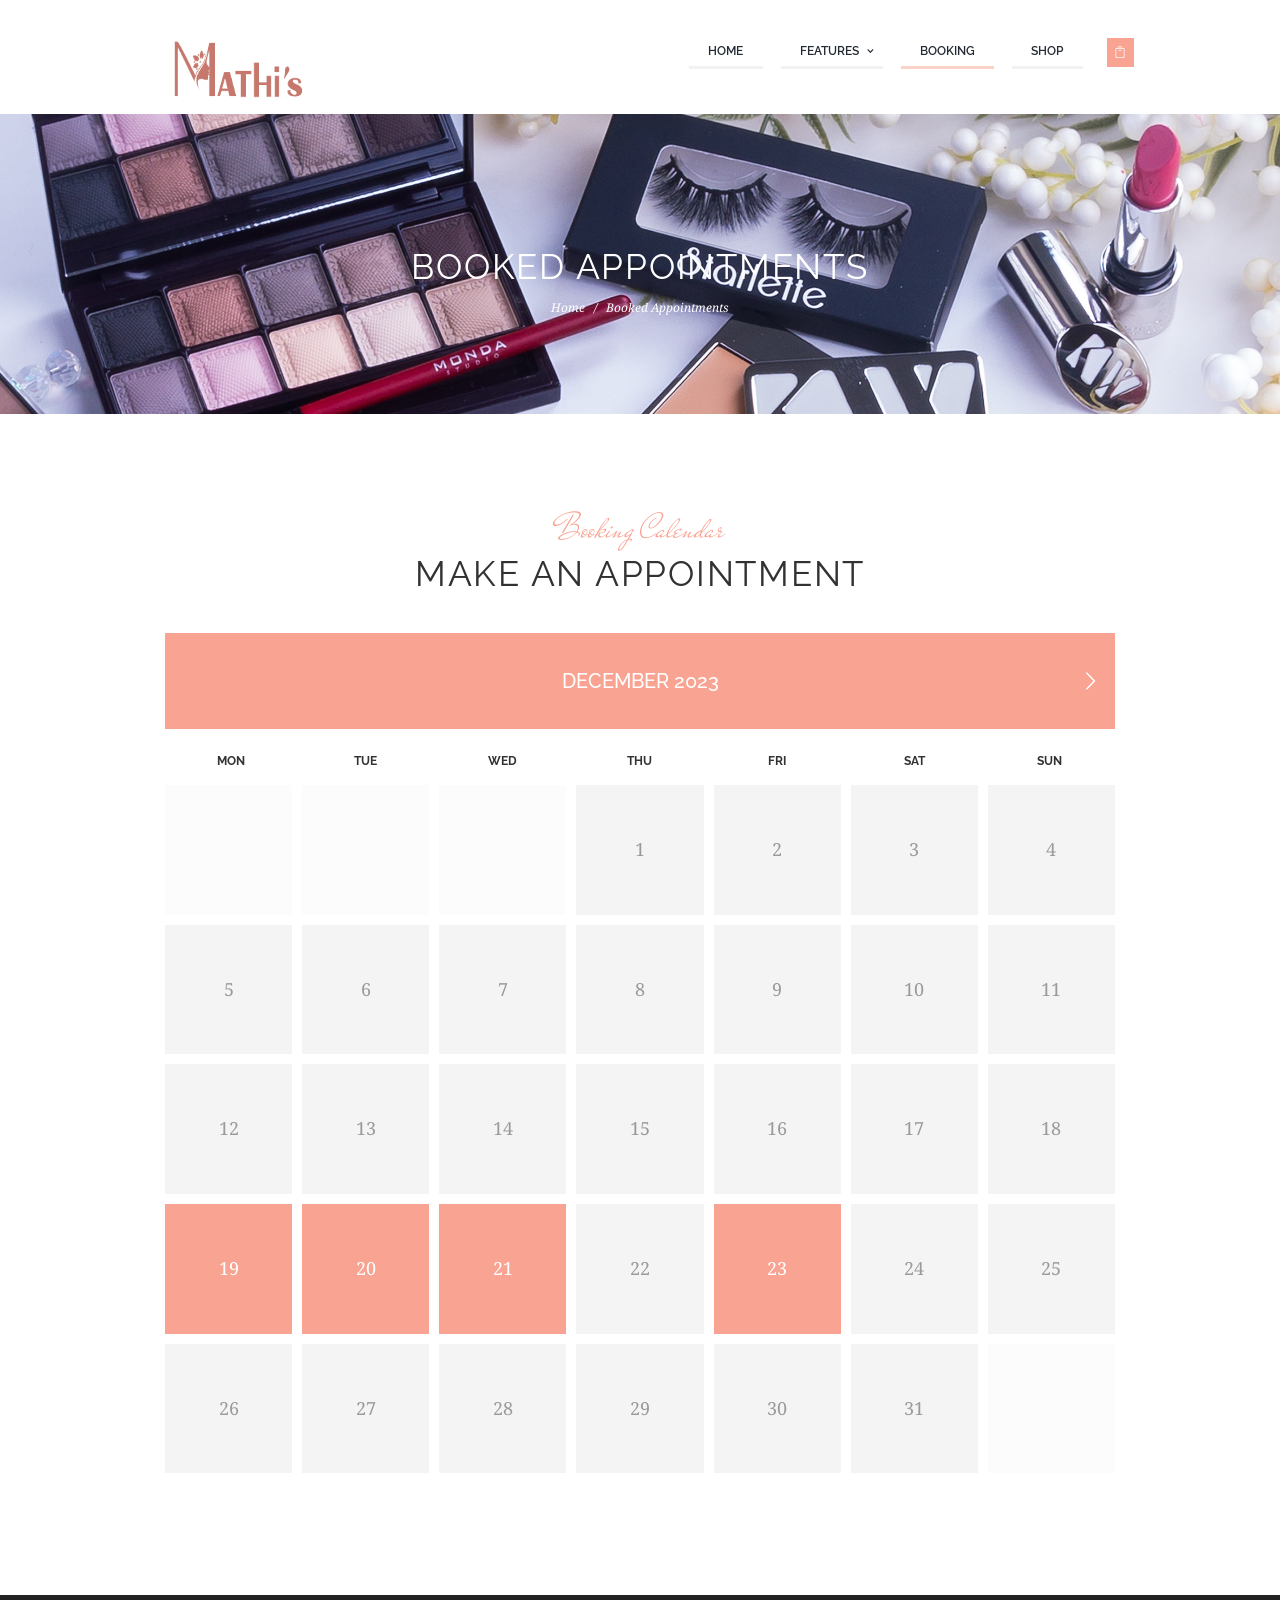
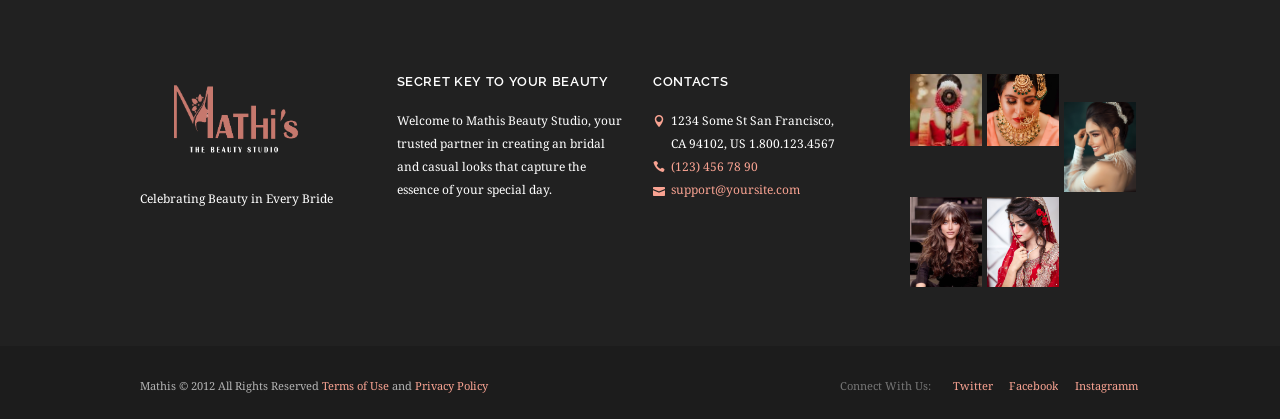
==== commit e3f0df17: "update" ====
--- a/booking.html
+++ b/booking.html
@@ -80,8 +80,7 @@
                                             <li class="menu-item"><a href="contacts.html">Contacts Us</a></li>
                                             <li class="menu-item"><a href="price-tables.html">Price Tables</a></li>
                                             <li class="menu-item"><a href="pricing.html">Pricing</a></li>
-                                            <li class="menu-item"><a href="events.html">Events</a></li>
-                                            <li class="menu-item"><a href="certificates.html">Gift Certificates</a></li>
+                                            
                                         </ul>
                                     </li>
                                     <li class="menu-item"><a href="services.html">Service</a></li>
@@ -137,8 +136,7 @@
                                                     <li class="menu-item"><a href="contacts.html">Contacts Us</a></li>
                                                     <li class="menu-item"><a href="price-tables.html">Price Tables</a></li>
                                                     <li class="menu-item"><a href="pricing.html">Pricing</a></li>
-                                                    <li class="menu-item"><a href="events.html">Events</a></li>
-                                                    <li class="menu-item"><a href="certificates.html">Gift Certificates</a></li>
+                                                   
                                                 </ul>
                                             </li>
                                             <li class="menu-item"><a href="services.html">Service</a></li>
@@ -174,9 +172,9 @@
             </div>
         </header>
         <section class="top_panel_image">
-            <div class="top_panel_image_hover"></div>
+            <div class="top_panel_image_hover"><img alt="" src="images/parlor.jpg"></div>
             <div class="top_panel_image_header">
-                <div class="top_panel_image_icon icon-book-open"></div>
+                <div class="top_panel_image_icon"></div>
                 <h1 class="top_panel_image_title">Booked Appointments</h1>
                 <div class="breadcrumbs">
                     <a class="breadcrumbs_item home" href="index.html">Home</a>
@@ -328,32 +326,32 @@
                             <ul class="instagram-pics instagram-size-large">
                                 <li>
                                     <a href="//instagram.com/p/BDqPIQOiAb2/" target="_self">
-                                        <img src="images/370x370.jpg" alt="" title="Instagram Image" />
+                                        <img src="images/hairdo.jpg" alt="" title="Instagram Image" />
                                     </a>
                                 </li>
                                 <li>
                                     <a href="//instagram.com/p/BDqPG4fCAbs/" target="_self">
-                                        <img src="images/370x370.jpg" alt="" title="Instagram Image" />
+                                        <img src="images/bridal1.jpg" alt="" title="Instagram Image" />
                                     </a>
                                 </li>
                                 <li>
                                     <a href="//instagram.com/p/BDqPEx2CAbm/" target="_self">
-                                        <img src="images/370x370.jpg" alt="" title="Instagram Image" />
+                                        <img src="images/makeup.jpg" alt="" title="Instagram Image" />
                                     </a>
                                 </li>
                                 <li>
                                     <a href="//instagram.com/p/BDqPCkuCAbg/" target="_self">
-                                        <img src="images/370x370.jpg" alt="" title="Instagram Image" />
+                                        <img src="images/bt1.jpg" alt="" title="Instagram Image" />
                                     </a>
                                 </li>
                                 <li>
                                     <a href="//instagram.com/p/BDqO_x4CAbY/" target="_self">
-                                        <img src="images/370x370.jpg" alt="" title="Instagram Image" />
+                                        <img src="images/cut.png" alt="" title="Instagram Image" />
                                     </a>
                                 </li>
                                 <li>
                                     <a href="//instagram.com/p/BDqO9VGCAbU/" target="_self">
-                                        <img src="images/370x370.jpg" alt="" title="Instagram Image" />
+                                        <img src="images/wed.jpg" alt="" title="Instagram Image" />
                                     </a>
                                 </li>
                             </ul>
@@ -378,7 +376,7 @@
                     </div>
                     <span class="beforeSocials">Connect With Us:</span>
                     <div class="copyright_text">
-                        <p>Mathis © 2019 All Rights Reserved
+                        <p>Mathis © 2012 All Rights Reserved
                             <a href="#" target="_blank">Terms of Use</a> and
                             <a href="#" target="_blank">Privacy Policy</a>
                         </p>
